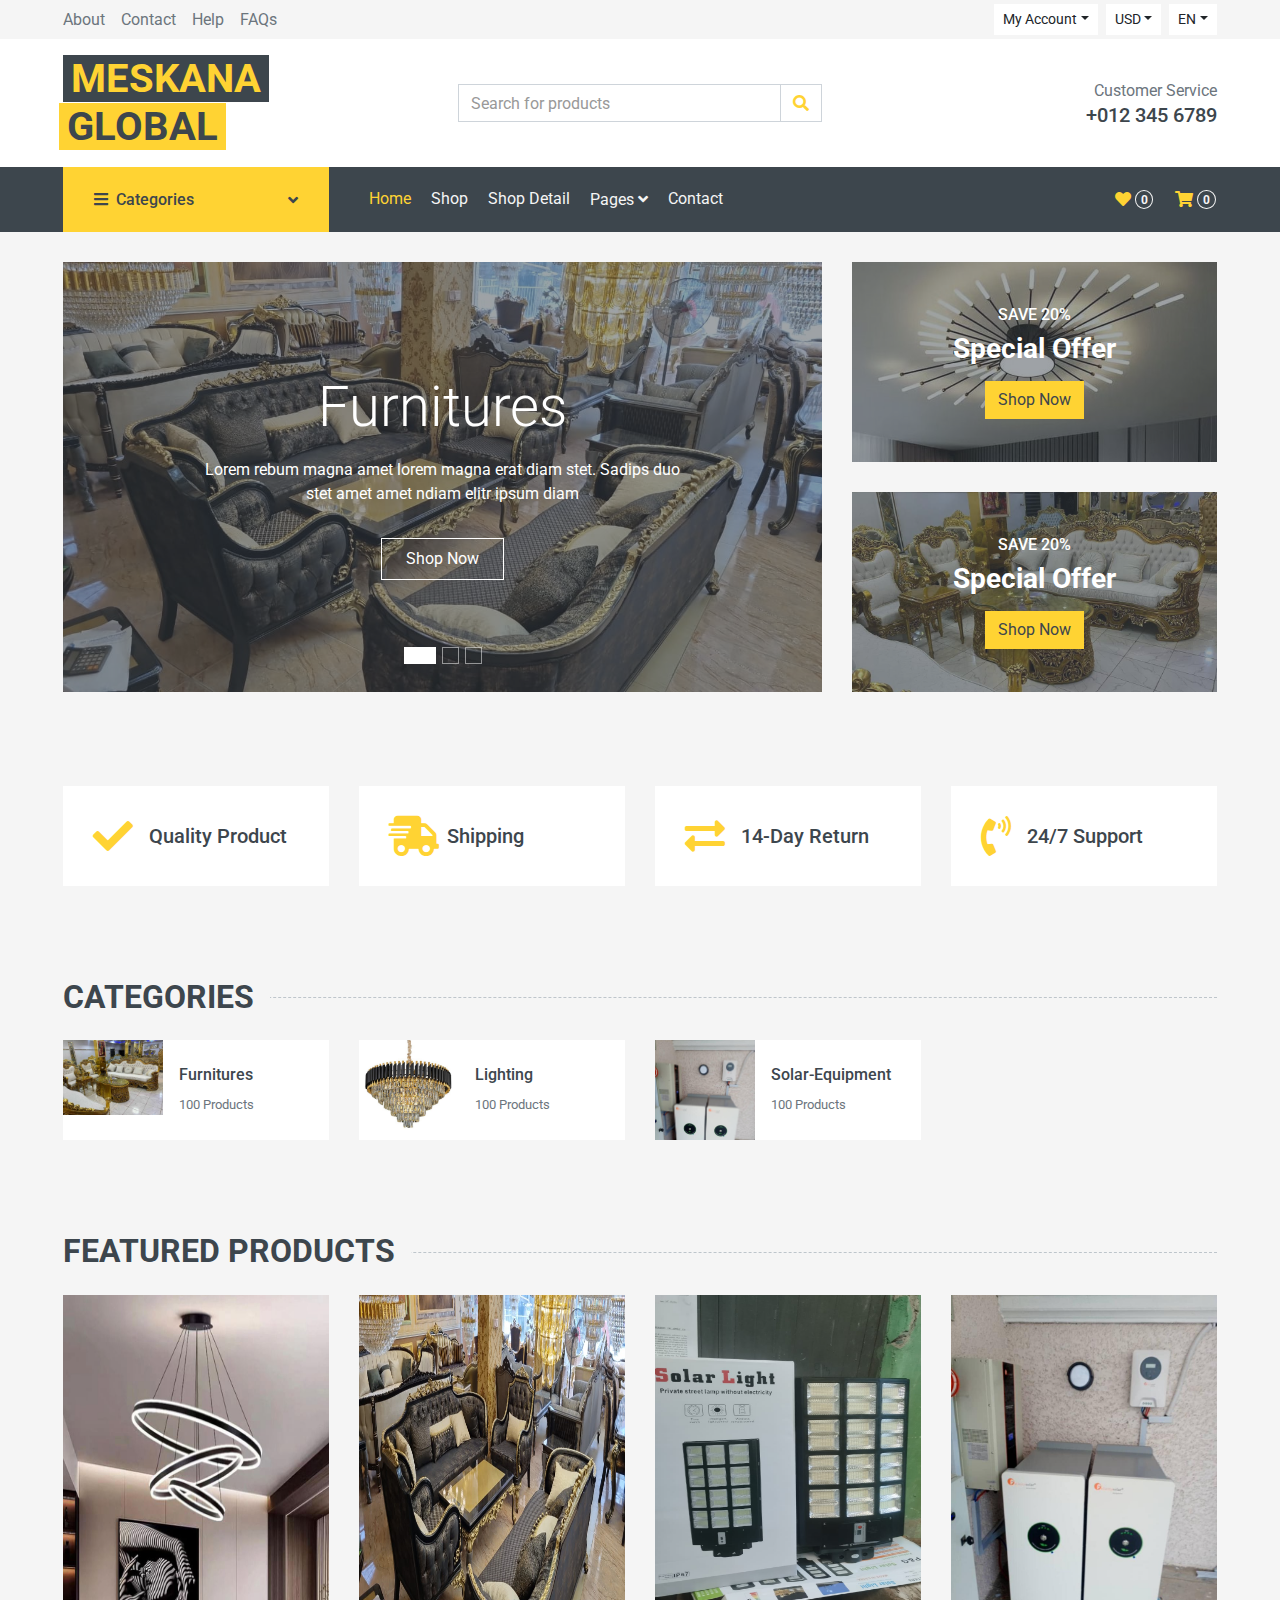
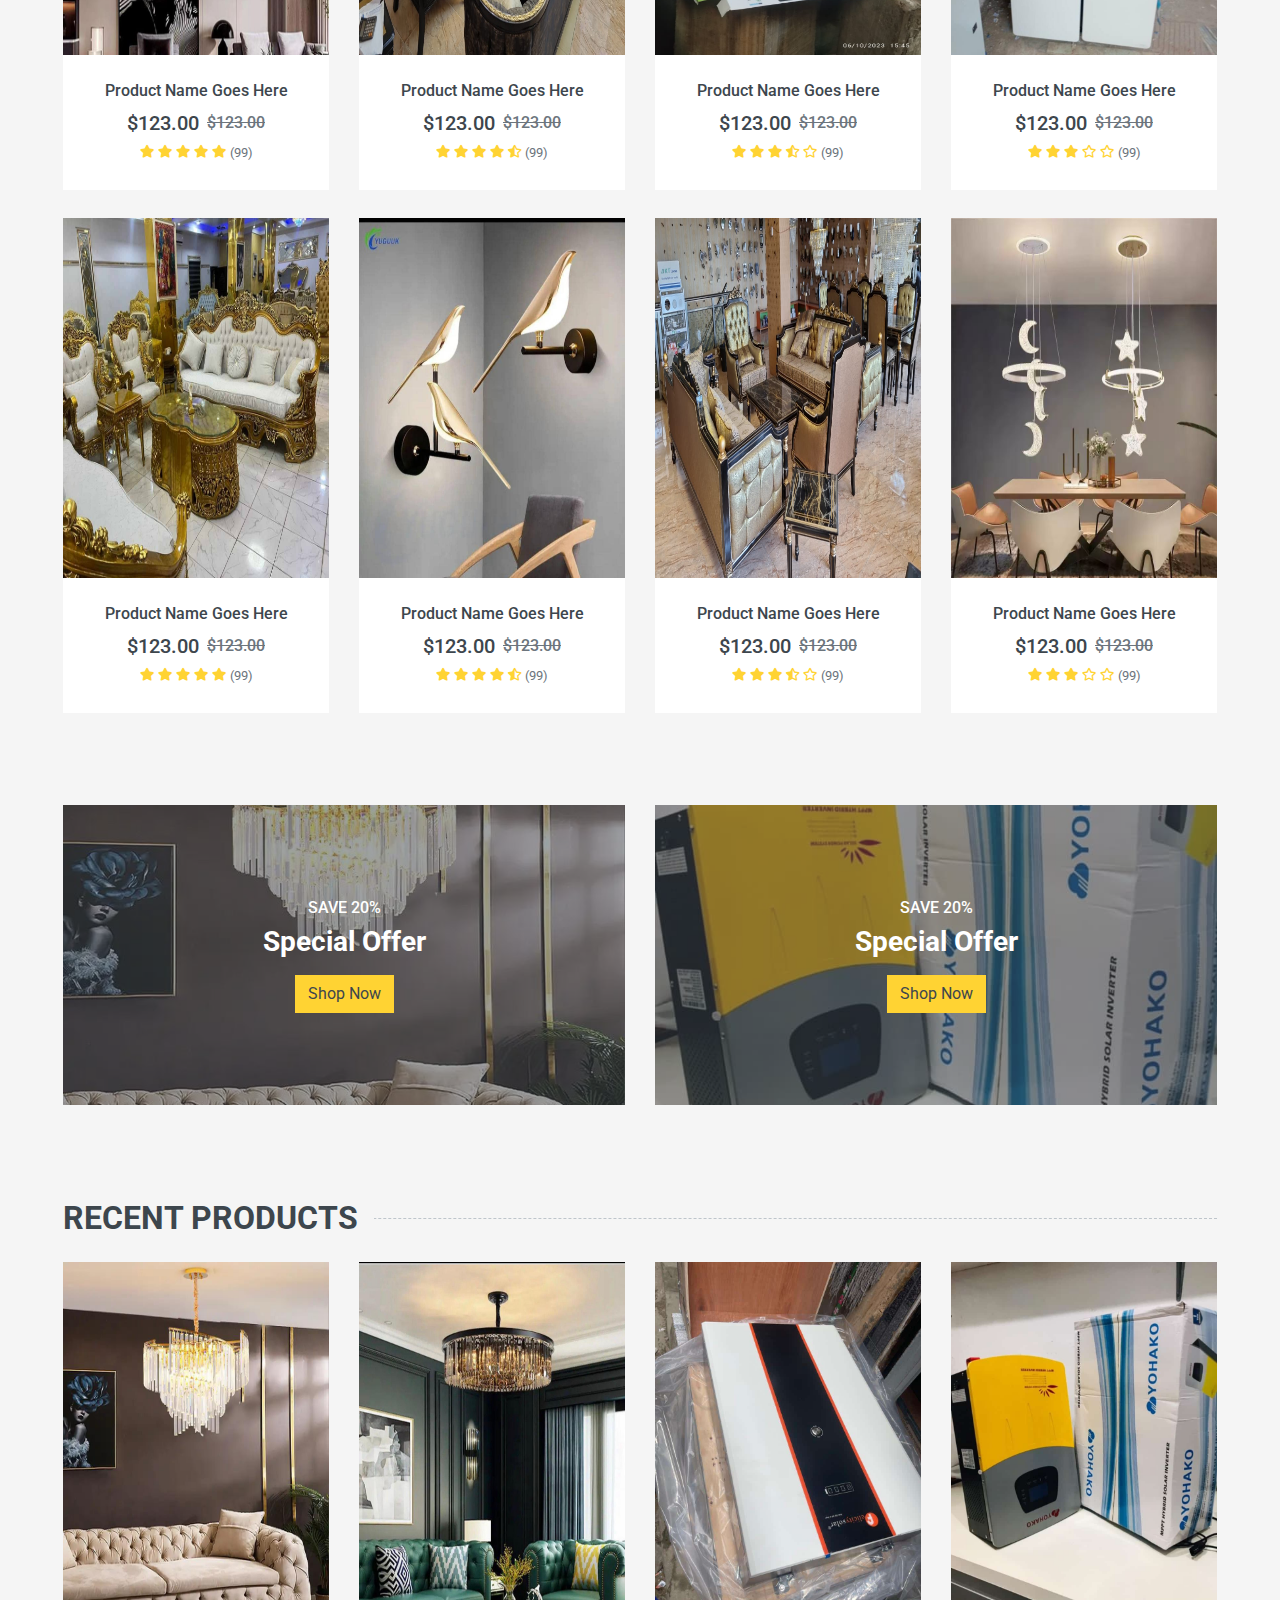
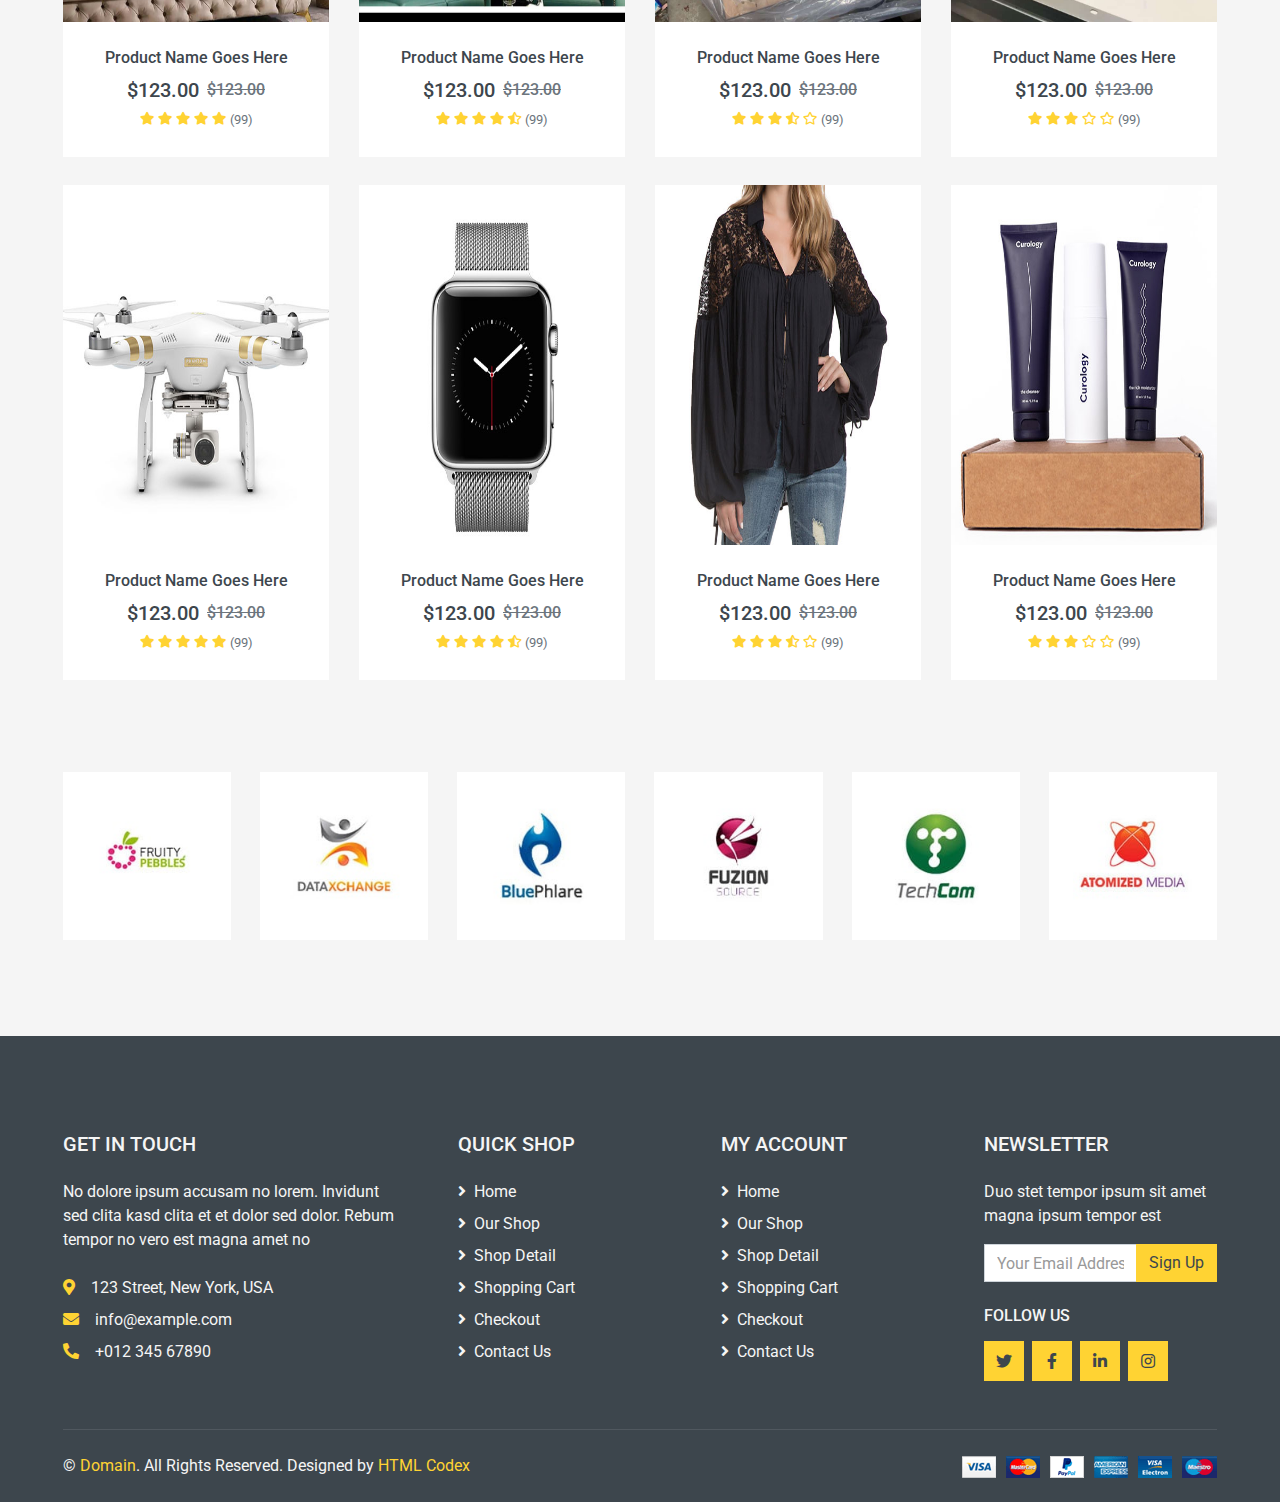
==== index.html @ d0e30f49 "first commit" ====
<!DOCTYPE html>
<html lang="en">

<head>
    <meta charset="utf-8">
    <title>NSC MESKANA GLOBAL CO LTD </title>
    <meta content="width=device-width, initial-scale=1.0" name="viewport">
    <meta content="Free HTML Templates" name="keywords">
    <meta content="Free HTML Templates" name="description">

    <!-- Favicon -->
    <link href="img/favicon.ico" rel="icon">

    <!-- Google Web Fonts -->
    <link rel="preconnect" href="https://fonts.gstatic.com">
    <link href="https://fonts.googleapis.com/css2?family=Roboto:wght@400;500;700&display=swap" rel="stylesheet">  

    <!-- Font Awesome -->
    <link href="https://cdnjs.cloudflare.com/ajax/libs/font-awesome/5.10.0/css/all.min.css" rel="stylesheet">

    <!-- Libraries Stylesheet -->
    <link href="lib/animate/animate.min.css" rel="stylesheet">
    <link href="lib/owlcarousel/assets/owl.carousel.min.css" rel="stylesheet">

    <!-- Customized Bootstrap Stylesheet -->
    <link href="css/style.css" rel="stylesheet">
</head>

<body>
    <!-- Topbar Start -->
    <div class="container-fluid">
        <div class="row bg-secondary py-1 px-xl-5">
            <div class="col-lg-6 d-none d-lg-block">
                <div class="d-inline-flex align-items-center h-100">
                    <a class="text-body mr-3" href="">About</a>
                    <a class="text-body mr-3" href="">Contact</a>
                    <a class="text-body mr-3" href="">Help</a>
                    <a class="text-body mr-3" href="">FAQs</a>
                </div>
            </div>
            <div class="col-lg-6 text-center text-lg-right">
                <div class="d-inline-flex align-items-center">
                    <div class="btn-group">
                        <button type="button" class="btn btn-sm btn-light dropdown-toggle" data-toggle="dropdown">My Account</button>
                        <div class="dropdown-menu dropdown-menu-right">
                            <button class="dropdown-item" type="button">Sign in</button>
                            <button class="dropdown-item" type="button">Sign up</button>
                        </div>
                    </div>
                    <div class="btn-group mx-2">
                        <button type="button" class="btn btn-sm btn-light dropdown-toggle" data-toggle="dropdown">USD</button>
                        <div class="dropdown-menu dropdown-menu-right">
                            <button class="dropdown-item" type="button">EUR</button>
                            <button class="dropdown-item" type="button">GBP</button>
                            <button class="dropdown-item" type="button">CAD</button>
                        </div>
                    </div>
                    <div class="btn-group">
                        <button type="button" class="btn btn-sm btn-light dropdown-toggle" data-toggle="dropdown">EN</button>
                        <div class="dropdown-menu dropdown-menu-right">
                            <button class="dropdown-item" type="button">FR</button>
                            <button class="dropdown-item" type="button">AR</button>
                            <button class="dropdown-item" type="button">RU</button>
                        </div>
                    </div>
                </div>
                <div class="d-inline-flex align-items-center d-block d-lg-none">
                    <a href="" class="btn px-0 ml-2">
                        <i class="fas fa-heart text-dark"></i>
                        <span class="badge text-dark border border-dark rounded-circle" style="padding-bottom: 2px;">0</span>
                    </a>
                    <a href="" class="btn px-0 ml-2">
                        <i class="fas fa-shopping-cart text-dark"></i>
                        <span class="badge text-dark border border-dark rounded-circle" style="padding-bottom: 2px;">0</span>
                    </a>
                </div>
            </div>
        </div>
        <div class="row align-items-center bg-light py-3 px-xl-5 d-none d-lg-flex">
            <div class="col-lg-4">
                <a href="" class="text-decoration-none">
                    <span class="h1 text-uppercase text-primary bg-dark px-2">MESKANA</span>
                    <span class="h1 text-uppercase text-dark bg-primary px-2 ml-n1">GLOBAL</span>
                </a>
            </div>
            <div class="col-lg-4 col-6 text-left">
                <form action="">
                    <div class="input-group">
                        <input type="text" class="form-control" placeholder="Search for products">
                        <div class="input-group-append">
                            <span class="input-group-text bg-transparent text-primary">
                                <i class="fa fa-search"></i>
                            </span>
                        </div>
                    </div>
                </form>
            </div>
            <div class="col-lg-4 col-6 text-right">
                <p class="m-0">Customer Service</p>
                <h5 class="m-0">+012 345 6789</h5>
            </div>
        </div>
    </div>
    <!-- Topbar End -->


    <!-- Navbar Start -->
    <div class="container-fluid bg-dark mb-30">
        <div class="row px-xl-5">
            <div class="col-lg-3 d-none d-lg-block">
                <a class="btn d-flex align-items-center justify-content-between bg-primary w-100" data-toggle="collapse" href="#navbar-vertical" style="height: 65px; padding: 0 30px;">
                    <h6 class="text-dark m-0"><i class="fa fa-bars mr-2"></i>Categories</h6>
                    <i class="fa fa-angle-down text-dark"></i>
                </a>
                <nav class="collapse position-absolute navbar navbar-vertical navbar-light align-items-start p-0 bg-light" id="navbar-vertical" style="width: calc(100% - 30px); z-index: 999;">
                    <div class="navbar-nav w-100">
                        <div class="nav-item dropdown dropright">
                            <a href="#" class="nav-link dropdown-toggle" data-toggle="dropdown">Dresses <i class="fa fa-angle-right float-right mt-1"></i></a>
                            <div class="dropdown-menu position-absolute rounded-0 border-0 m-0">
                                <a href="" class="dropdown-item">Men's Dresses</a>
                                <a href="" class="dropdown-item">Women's Dresses</a>
                                <a href="" class="dropdown-item">Baby's Dresses</a>
                            </div>
                        </div>
                        <a href="" class="nav-item nav-link">Shirts</a>
                        <a href="" class="nav-item nav-link">Jeans</a>
                        <a href="" class="nav-item nav-link">Swimwear</a>
                        <a href="" class="nav-item nav-link">Sleepwear</a>
                        <a href="" class="nav-item nav-link">Sportswear</a>
                        <a href="" class="nav-item nav-link">Jumpsuits</a>
                        <a href="" class="nav-item nav-link">Blazers</a>
                        <a href="" class="nav-item nav-link">Jackets</a>
                        <a href="" class="nav-item nav-link">Shoes</a>
                    </div>
                </nav>
            </div>
            <div class="col-lg-9">
                <nav class="navbar navbar-expand-lg bg-dark navbar-dark py-3 py-lg-0 px-0">
                    <a href="" class="text-decoration-none d-block d-lg-none">
                        <span class="h1 text-uppercase text-dark bg-light px-2">Multi</span>
                        <span class="h1 text-uppercase text-light bg-primary px-2 ml-n1">Shop</span>
                    </a>
                    <button type="button" class="navbar-toggler" data-toggle="collapse" data-target="#navbarCollapse">
                        <span class="navbar-toggler-icon"></span>
                    </button>
                    <div class="collapse navbar-collapse justify-content-between" id="navbarCollapse">
                        <div class="navbar-nav mr-auto py-0">
                            <a href="index.html" class="nav-item nav-link active">Home</a>
                            <a href="shop.html" class="nav-item nav-link">Shop</a>
                            <a href="detail.html" class="nav-item nav-link">Shop Detail</a>
                            <div class="nav-item dropdown">
                                <a href="#" class="nav-link dropdown-toggle" data-toggle="dropdown">Pages <i class="fa fa-angle-down mt-1"></i></a>
                                <div class="dropdown-menu bg-primary rounded-0 border-0 m-0">
                                    <a href="cart.html" class="dropdown-item">Shopping Cart</a>
                                    <a href="checkout.html" class="dropdown-item">Checkout</a>
                                </div>
                            </div>
                            <a href="contact.html" class="nav-item nav-link">Contact</a>
                        </div>
                        <div class="navbar-nav ml-auto py-0 d-none d-lg-block">
                            <a href="" class="btn px-0">
                                <i class="fas fa-heart text-primary"></i>
                                <span class="badge text-secondary border border-secondary rounded-circle" style="padding-bottom: 2px;">0</span>
                            </a>
                            <a href="" class="btn px-0 ml-3">
                                <i class="fas fa-shopping-cart text-primary"></i>
                                <span class="badge text-secondary border border-secondary rounded-circle" style="padding-bottom: 2px;">0</span>
                            </a>
                        </div>
                    </div>
                </nav>
            </div>
        </div>
    </div>
    <!-- Navbar End -->


    <!-- Carousel Start -->
    <div class="container-fluid mb-3">
        <div class="row px-xl-5">
            <div class="col-lg-8">
                <div id="header-carousel" class="carousel slide carousel-fade mb-30 mb-lg-0" data-ride="carousel">
                    <ol class="carousel-indicators">
                        <li data-target="#header-carousel" data-slide-to="0" class="active"></li>
                        <li data-target="#header-carousel" data-slide-to="1"></li>
                        <li data-target="#header-carousel" data-slide-to="2"></li>
                    </ol>
                    <div class="carousel-inner">
                        <div class="carousel-item position-relative active" style="height: 430px;">
                            <img class="position-absolute w-100 h-100" src="img/furnitures (3).jpeg" style="object-fit: cover;">
                            <div class="carousel-caption d-flex flex-column align-items-center justify-content-center">
                                <div class="p-3" style="max-width: 700px;">
                                    <h1 class="display-4 text-white mb-3 animate__animated animate__fadeInDown">Furnitures</h1>
                                    <p class="mx-md-5 px-5 animate__animated animate__bounceIn">Lorem rebum magna amet lorem magna erat diam stet. Sadips duo stet amet amet ndiam elitr ipsum diam</p>
                                    <a class="btn btn-outline-light py-2 px-4 mt-3 animate__animated animate__fadeInUp" href="#">Shop Now</a>
                                </div>
                            </div>
                        </div>
                        <div class="carousel-item position-relative" style="height: 430px;">
                            <img class="position-absolute w-100 h-100" src="img/lighting (4).jpeg" style="object-fit: cover;">
                            <div class="carousel-caption d-flex flex-column align-items-center justify-content-center">
                                <div class="p-3" style="max-width: 700px;">
                                    <h1 class="display-4 text-white mb-3 animate__animated animate__fadeInDown">Lighting</h1>
                                    <p class="mx-md-5 px-5 animate__animated animate__bounceIn">Lorem rebum magna amet lorem magna erat diam stet. Sadips duo stet amet amet ndiam elitr ipsum diam</p>
                                    <a class="btn btn-outline-light py-2 px-4 mt-3 animate__animated animate__fadeInUp" href="#">Shop Now</a>
                                </div>
                            </div>
                        </div>
                        <div class="carousel-item position-relative" style="height: 430px;">
                            <img class="position-absolute w-100 h-100" src="img/solar-equipment (17).jpeg" style="object-fit: cover;">
                            <div class="carousel-caption d-flex flex-column align-items-center justify-content-center">
                                <div class="p-3" style="max-width: 700px;">
                                    <h1 class="display-4 text-white mb-3 animate__animated animate__fadeInDown">Solar Equipment</h1>
                                    <p class="mx-md-5 px-5 animate__animated animate__bounceIn">Lorem rebum magna amet lorem magna erat diam stet. Sadips duo stet amet amet ndiam elitr ipsum diam</p>
                                    <a class="btn btn-outline-light py-2 px-4 mt-3 animate__animated animate__fadeInUp" href="#">Shop Now</a>
                                </div>
                            </div>
                        </div>
                    </div>
                </div>
            </div>
            <div class="col-lg-4">
                <div class="product-offer mb-30" style="height: 200px;">
                    <img class="img-fluid" src="img/lighting (9).jpeg" alt="">
                    <div class="offer-text">
                        <h6 class="text-white text-uppercase">Save 20%</h6>
                        <h3 class="text-white mb-3">Special Offer</h3>
                        <a href="" class="btn btn-primary">Shop Now</a>
                    </div>
                </div>
                <div class="product-offer mb-30" style="height: 200px;">
                    <img class="img-fluid" src="img/furnitures (2).jpeg" alt="">
                    <div class="offer-text">
                        <h6 class="text-white text-uppercase">Save 20%</h6>
                        <h3 class="text-white mb-3">Special Offer</h3>
                        <a href="" class="btn btn-primary">Shop Now</a>
                    </div>
                </div>
            </div>
        </div>
    </div>
    <!-- Carousel End -->


    <!-- Featured Start -->
    <div class="container-fluid pt-5">
        <div class="row px-xl-5 pb-3">
            <div class="col-lg-3 col-md-6 col-sm-12 pb-1">
                <div class="d-flex align-items-center bg-light mb-4" style="padding: 30px;">
                    <h1 class="fa fa-check text-primary m-0 mr-3"></h1>
                    <h5 class="font-weight-semi-bold m-0">Quality Product</h5>
                </div>
            </div>
            <div class="col-lg-3 col-md-6 col-sm-12 pb-1">
                <div class="d-flex align-items-center bg-light mb-4" style="padding: 30px;">
                    <h1 class="fa fa-shipping-fast text-primary m-0 mr-2"></h1>
                    <h5 class="font-weight-semi-bold m-0">Shipping</h5>
                </div>
            </div>
            <div class="col-lg-3 col-md-6 col-sm-12 pb-1">
                <div class="d-flex align-items-center bg-light mb-4" style="padding: 30px;">
                    <h1 class="fas fa-exchange-alt text-primary m-0 mr-3"></h1>
                    <h5 class="font-weight-semi-bold m-0">14-Day Return</h5>
                </div>
            </div>
            <div class="col-lg-3 col-md-6 col-sm-12 pb-1">
                <div class="d-flex align-items-center bg-light mb-4" style="padding: 30px;">
                    <h1 class="fa fa-phone-volume text-primary m-0 mr-3"></h1>
                    <h5 class="font-weight-semi-bold m-0">24/7 Support</h5>
                </div>
            </div>
        </div>
    </div>
    <!-- Featured End -->


    <!-- Categories Start -->
    <div class="container-fluid pt-5">
        <h2 class="section-title position-relative text-uppercase mx-xl-5 mb-4"><span class="bg-secondary pr-3">Categories</span></h2>
        <div class="row px-xl-5 pb-3">
            <div class="col-lg-3 col-md-4 col-sm-6 pb-1">
                <a class="text-decoration-none" href="">
                    <div class="cat-item d-flex align-items-center mb-4">
                        <div class="overflow-hidden" style="width: 100px; height: 100px;">
                            <img class="img-fluid" src="img/furnitures (2).jpeg" alt="">
                        </div>
                        <div class="flex-fill pl-3">
                            <h6>Furnitures</h6>
                            <small class="text-body">100 Products</small>
                        </div>
                    </div>
                </a>
            </div>
            <div class="col-lg-3 col-md-4 col-sm-6 pb-1">
                <a class="text-decoration-none" href="">
                    <div class="cat-item img-zoom d-flex align-items-center mb-4">
                        <div class="overflow-hidden" style="width: 100px; height: 100px;">
                            <img class="img-fluid" src="img/lighting (4).jpeg" alt="">
                        </div>
                        <div class="flex-fill pl-3">
                            <h6>Lighting</h6>
                            <small class="text-body">100 Products</small>
                        </div>
                    </div>
                </a>
            </div>
            <div class="col-lg-3 col-md-4 col-sm-6 pb-1">
                <a class="text-decoration-none" href="">
                    <div class="cat-item img-zoom d-flex align-items-center mb-4">
                        <div class="overflow-hidden" style="width: 100px; height: 100px;">
                            <img class="img-fluid" src="img/solar-equipment (17).jpeg" alt="">
                        </div>
                        <div class="flex-fill pl-3">
                            <h6>Solar-Equipment</h6>
                            <small class="text-body">100 Products</small>
                        </div>
                    </div>
                </a>
            </div>
        </div>
    </div>
    <!-- Categories End -->


    <!-- Products Start -->
    <div class="container-fluid pt-5 pb-3">
        <h2 class="section-title position-relative text-uppercase mx-xl-5 mb-4"><span class="bg-secondary pr-3">Featured Products</span></h2>
        <div class="row px-xl-5">
            <div class="col-lg-3 col-md-4 col-sm-6 pb-1">
                <div class="product-item bg-light mb-4">
                    <div class="product-img position-relative overflow-hidden">
                        <img class="img-fluid w-100" src="img/lighting (1).jpeg" alt="">
                        <div class="product-action">
                            <a class="btn btn-outline-dark btn-square" href=""><i class="fa fa-shopping-cart"></i></a>
                            <a class="btn btn-outline-dark btn-square" href=""><i class="far fa-heart"></i></a>
                            <a class="btn btn-outline-dark btn-square" href=""><i class="fa fa-sync-alt"></i></a>
                            <a class="btn btn-outline-dark btn-square" href=""><i class="fa fa-search"></i></a>
                        </div>
                    </div>
                    <div class="text-center py-4">
                        <a class="h6 text-decoration-none text-truncate" href="">Product Name Goes Here</a>
                        <div class="d-flex align-items-center justify-content-center mt-2">
                            <h5>$123.00</h5><h6 class="text-muted ml-2"><del>$123.00</del></h6>
                        </div>
                        <div class="d-flex align-items-center justify-content-center mb-1">
                            <small class="fa fa-star text-primary mr-1"></small>
                            <small class="fa fa-star text-primary mr-1"></small>
                            <small class="fa fa-star text-primary mr-1"></small>
                            <small class="fa fa-star text-primary mr-1"></small>
                            <small class="fa fa-star text-primary mr-1"></small>
                            <small>(99)</small>
                        </div>
                    </div>
                </div>
            </div>
            <div class="col-lg-3 col-md-4 col-sm-6 pb-1">
                <div class="product-item bg-light mb-4">
                    <div class="product-img position-relative overflow-hidden">
                        <img class="img-fluid w-100" src="img/furnitures (3).jpeg" alt="">
                        <div class="product-action">
                            <a class="btn btn-outline-dark btn-square" href=""><i class="fa fa-shopping-cart"></i></a>
                            <a class="btn btn-outline-dark btn-square" href=""><i class="far fa-heart"></i></a>
                            <a class="btn btn-outline-dark btn-square" href=""><i class="fa fa-sync-alt"></i></a>
                            <a class="btn btn-outline-dark btn-square" href=""><i class="fa fa-search"></i></a>
                        </div>
                    </div>
                    <div class="text-center py-4">
                        <a class="h6 text-decoration-none text-truncate" href="">Product Name Goes Here</a>
                        <div class="d-flex align-items-center justify-content-center mt-2">
                            <h5>$123.00</h5><h6 class="text-muted ml-2"><del>$123.00</del></h6>
                        </div>
                        <div class="d-flex align-items-center justify-content-center mb-1">
                            <small class="fa fa-star text-primary mr-1"></small>
                            <small class="fa fa-star text-primary mr-1"></small>
                            <small class="fa fa-star text-primary mr-1"></small>
                            <small class="fa fa-star text-primary mr-1"></small>
                            <small class="fa fa-star-half-alt text-primary mr-1"></small>
                            <small>(99)</small>
                        </div>
                    </div>
                </div>
            </div>
            <div class="col-lg-3 col-md-4 col-sm-6 pb-1">
                <div class="product-item bg-light mb-4">
                    <div class="product-img position-relative overflow-hidden">
                        <img class="img-fluid w-100" src="img/solar-equipment (7).jpeg" alt="">
                        <div class="product-action">
                            <a class="btn btn-outline-dark btn-square" href=""><i class="fa fa-shopping-cart"></i></a>
                            <a class="btn btn-outline-dark btn-square" href=""><i class="far fa-heart"></i></a>
                            <a class="btn btn-outline-dark btn-square" href=""><i class="fa fa-sync-alt"></i></a>
                            <a class="btn btn-outline-dark btn-square" href=""><i class="fa fa-search"></i></a>
                        </div>
                    </div>
                    <div class="text-center py-4">
                        <a class="h6 text-decoration-none text-truncate" href="">Product Name Goes Here</a>
                        <div class="d-flex align-items-center justify-content-center mt-2">
                            <h5>$123.00</h5><h6 class="text-muted ml-2"><del>$123.00</del></h6>
                        </div>
                        <div class="d-flex align-items-center justify-content-center mb-1">
                            <small class="fa fa-star text-primary mr-1"></small>
                            <small class="fa fa-star text-primary mr-1"></small>
                            <small class="fa fa-star text-primary mr-1"></small>
                            <small class="fa fa-star-half-alt text-primary mr-1"></small>
                            <small class="far fa-star text-primary mr-1"></small>
                            <small>(99)</small>
                        </div>
                    </div>
                </div>
            </div>
            <div class="col-lg-3 col-md-4 col-sm-6 pb-1">
                <div class="product-item bg-light mb-4">
                    <div class="product-img position-relative overflow-hidden">
                        <img class="img-fluid w-100" src="img/solar-equipment (17).jpeg" alt="">
                        <div class="product-action">
                            <a class="btn btn-outline-dark btn-square" href=""><i class="fa fa-shopping-cart"></i></a>
                            <a class="btn btn-outline-dark btn-square" href=""><i class="far fa-heart"></i></a>
                            <a class="btn btn-outline-dark btn-square" href=""><i class="fa fa-sync-alt"></i></a>
                            <a class="btn btn-outline-dark btn-square" href=""><i class="fa fa-search"></i></a>
                        </div>
                    </div>
                    <div class="text-center py-4">
                        <a class="h6 text-decoration-none text-truncate" href="">Product Name Goes Here</a>
                        <div class="d-flex align-items-center justify-content-center mt-2">
                            <h5>$123.00</h5><h6 class="text-muted ml-2"><del>$123.00</del></h6>
                        </div>
                        <div class="d-flex align-items-center justify-content-center mb-1">
                            <small class="fa fa-star text-primary mr-1"></small>
                            <small class="fa fa-star text-primary mr-1"></small>
                            <small class="fa fa-star text-primary mr-1"></small>
                            <small class="far fa-star text-primary mr-1"></small>
                            <small class="far fa-star text-primary mr-1"></small>
                            <small>(99)</small>
                        </div>
                    </div>
                </div>
            </div>
            <div class="col-lg-3 col-md-4 col-sm-6 pb-1">
                <div class="product-item bg-light mb-4">
                    <div class="product-img position-relative overflow-hidden">
                        <img class="img-fluid w-100" src="img/furnitures (2).jpeg" alt="">
                        <div class="product-action">
                            <a class="btn btn-outline-dark btn-square" href=""><i class="fa fa-shopping-cart"></i></a>
                            <a class="btn btn-outline-dark btn-square" href=""><i class="far fa-heart"></i></a>
                            <a class="btn btn-outline-dark btn-square" href=""><i class="fa fa-sync-alt"></i></a>
                            <a class="btn btn-outline-dark btn-square" href=""><i class="fa fa-search"></i></a>
                        </div>
                    </div>
                    <div class="text-center py-4">
                        <a class="h6 text-decoration-none text-truncate" href="">Product Name Goes Here</a>
                        <div class="d-flex align-items-center justify-content-center mt-2">
                            <h5>$123.00</h5><h6 class="text-muted ml-2"><del>$123.00</del></h6>
                        </div>
                        <div class="d-flex align-items-center justify-content-center mb-1">
                            <small class="fa fa-star text-primary mr-1"></small>
                            <small class="fa fa-star text-primary mr-1"></small>
                            <small class="fa fa-star text-primary mr-1"></small>
                            <small class="fa fa-star text-primary mr-1"></small>
                            <small class="fa fa-star text-primary mr-1"></small>
                            <small>(99)</small>
                        </div>
                    </div>
                </div>
            </div>
            <div class="col-lg-3 col-md-4 col-sm-6 pb-1">
                <div class="product-item bg-light mb-4">
                    <div class="product-img position-relative overflow-hidden">
                        <img class="img-fluid w-100" src="img/lighting (5).jpeg" alt="">
                        <div class="product-action">
                            <a class="btn btn-outline-dark btn-square" href=""><i class="fa fa-shopping-cart"></i></a>
                            <a class="btn btn-outline-dark btn-square" href=""><i class="far fa-heart"></i></a>
                            <a class="btn btn-outline-dark btn-square" href=""><i class="fa fa-sync-alt"></i></a>
                            <a class="btn btn-outline-dark btn-square" href=""><i class="fa fa-search"></i></a>
                        </div>
                    </div>
                    <div class="text-center py-4">
                        <a class="h6 text-decoration-none text-truncate" href="">Product Name Goes Here</a>
                        <div class="d-flex align-items-center justify-content-center mt-2">
                            <h5>$123.00</h5><h6 class="text-muted ml-2"><del>$123.00</del></h6>
                        </div>
                        <div class="d-flex align-items-center justify-content-center mb-1">
                            <small class="fa fa-star text-primary mr-1"></small>
                            <small class="fa fa-star text-primary mr-1"></small>
                            <small class="fa fa-star text-primary mr-1"></small>
                            <small class="fa fa-star text-primary mr-1"></small>
                            <small class="fa fa-star-half-alt text-primary mr-1"></small>
                            <small>(99)</small>
                        </div>
                    </div>
                </div>
            </div>
            <div class="col-lg-3 col-md-4 col-sm-6 pb-1">
                <div class="product-item bg-light mb-4">
                    <div class="product-img position-relative overflow-hidden">
                        <img class="img-fluid w-100" src="img/furnitures (7).jpeg" alt="">
                        <div class="product-action">
                            <a class="btn btn-outline-dark btn-square" href=""><i class="fa fa-shopping-cart"></i></a>
                            <a class="btn btn-outline-dark btn-square" href=""><i class="far fa-heart"></i></a>
                            <a class="btn btn-outline-dark btn-square" href=""><i class="fa fa-sync-alt"></i></a>
                            <a class="btn btn-outline-dark btn-square" href=""><i class="fa fa-search"></i></a>
                        </div>
                    </div>
                    <div class="text-center py-4">
                        <a class="h6 text-decoration-none text-truncate" href="">Product Name Goes Here</a>
                        <div class="d-flex align-items-center justify-content-center mt-2">
                            <h5>$123.00</h5><h6 class="text-muted ml-2"><del>$123.00</del></h6>
                        </div>
                        <div class="d-flex align-items-center justify-content-center mb-1">
                            <small class="fa fa-star text-primary mr-1"></small>
                            <small class="fa fa-star text-primary mr-1"></small>
                            <small class="fa fa-star text-primary mr-1"></small>
                            <small class="fa fa-star-half-alt text-primary mr-1"></small>
                            <small class="far fa-star text-primary mr-1"></small>
                            <small>(99)</small>
                        </div>
                    </div>
                </div>
            </div>
            <div class="col-lg-3 col-md-4 col-sm-6 pb-1">
                <div class="product-item bg-light mb-4">
                    <div class="product-img position-relative overflow-hidden">
                        <img class="img-fluid w-100" src="img/lighting (18).jpeg" alt="">
                        <div class="product-action">
                            <a class="btn btn-outline-dark btn-square" href=""><i class="fa fa-shopping-cart"></i></a>
                            <a class="btn btn-outline-dark btn-square" href=""><i class="far fa-heart"></i></a>
                            <a class="btn btn-outline-dark btn-square" href=""><i class="fa fa-sync-alt"></i></a>
                            <a class="btn btn-outline-dark btn-square" href=""><i class="fa fa-search"></i></a>
                        </div>
                    </div>
                    <div class="text-center py-4">
                        <a class="h6 text-decoration-none text-truncate" href="">Product Name Goes Here</a>
                        <div class="d-flex align-items-center justify-content-center mt-2">
                            <h5>$123.00</h5><h6 class="text-muted ml-2"><del>$123.00</del></h6>
                        </div>
                        <div class="d-flex align-items-center justify-content-center mb-1">
                            <small class="fa fa-star text-primary mr-1"></small>
                            <small class="fa fa-star text-primary mr-1"></small>
                            <small class="fa fa-star text-primary mr-1"></small>
                            <small class="far fa-star text-primary mr-1"></small>
                            <small class="far fa-star text-primary mr-1"></small>
                            <small>(99)</small>
                        </div>
                    </div>
                </div>
            </div>
        </div>
    </div>
    <!-- Products End -->


    <!-- Offer Start -->
    <div class="container-fluid pt-5 pb-3">
        <div class="row px-xl-5">
            <div class="col-md-6">
                <div class="product-offer mb-30" style="height: 300px;">
                    <img class="img-fluid" src="img/lighting (7).jpeg" alt="">
                    <div class="offer-text">
                        <h6 class="text-white text-uppercase">Save 20%</h6>
                        <h3 class="text-white mb-3">Special Offer</h3>
                        <a href="" class="btn btn-primary">Shop Now</a>
                    </div>
                </div>
            </div>
            <div class="col-md-6">
                <div class="product-offer mb-30" style="height: 300px;">
                    <img class="img-fluid" src="img/solar-equipment (3).jpeg" alt="">
                    <div class="offer-text">
                        <h6 class="text-white text-uppercase">Save 20%</h6>
                        <h3 class="text-white mb-3">Special Offer</h3>
                        <a href="" class="btn btn-primary">Shop Now</a>
                    </div>
                </div>
            </div>
        </div>
    </div>
    <!-- Offer End -->


    <!-- Products Start -->
    <div class="container-fluid pt-5 pb-3">
        <h2 class="section-title position-relative text-uppercase mx-xl-5 mb-4"><span class="bg-secondary pr-3">Recent Products</span></h2>
        <div class="row px-xl-5">
            <div class="col-lg-3 col-md-4 col-sm-6 pb-1">
                <div class="product-item bg-light mb-4">
                    <div class="product-img position-relative overflow-hidden">
                        <img class="img-fluid w-100" src="img/lighting (7).jpeg" alt="">
                        <div class="product-action">
                            <a class="btn btn-outline-dark btn-square" href=""><i class="fa fa-shopping-cart"></i></a>
                            <a class="btn btn-outline-dark btn-square" href=""><i class="far fa-heart"></i></a>
                            <a class="btn btn-outline-dark btn-square" href=""><i class="fa fa-sync-alt"></i></a>
                            <a class="btn btn-outline-dark btn-square" href=""><i class="fa fa-search"></i></a>
                        </div>
                    </div>
                    <div class="text-center py-4">
                        <a class="h6 text-decoration-none text-truncate" href="">Product Name Goes Here</a>
                        <div class="d-flex align-items-center justify-content-center mt-2">
                            <h5>$123.00</h5><h6 class="text-muted ml-2"><del>$123.00</del></h6>
                        </div>
                        <div class="d-flex align-items-center justify-content-center mb-1">
                            <small class="fa fa-star text-primary mr-1"></small>
                            <small class="fa fa-star text-primary mr-1"></small>
                            <small class="fa fa-star text-primary mr-1"></small>
                            <small class="fa fa-star text-primary mr-1"></small>
                            <small class="fa fa-star text-primary mr-1"></small>
                            <small>(99)</small>
                        </div>
                    </div>
                </div>
            </div>
            <div class="col-lg-3 col-md-4 col-sm-6 pb-1">
                <div class="product-item bg-light mb-4">
                    <div class="product-img position-relative overflow-hidden">
                        <img class="img-fluid w-100" src="img/lighting (8).jpeg" alt="">
                        <div class="product-action">
                            <a class="btn btn-outline-dark btn-square" href=""><i class="fa fa-shopping-cart"></i></a>
                            <a class="btn btn-outline-dark btn-square" href=""><i class="far fa-heart"></i></a>
                            <a class="btn btn-outline-dark btn-square" href=""><i class="fa fa-sync-alt"></i></a>
                            <a class="btn btn-outline-dark btn-square" href=""><i class="fa fa-search"></i></a>
                        </div>
                    </div>
                    <div class="text-center py-4">
                        <a class="h6 text-decoration-none text-truncate" href="">Product Name Goes Here</a>
                        <div class="d-flex align-items-center justify-content-center mt-2">
                            <h5>$123.00</h5><h6 class="text-muted ml-2"><del>$123.00</del></h6>
                        </div>
                        <div class="d-flex align-items-center justify-content-center mb-1">
                            <small class="fa fa-star text-primary mr-1"></small>
                            <small class="fa fa-star text-primary mr-1"></small>
                            <small class="fa fa-star text-primary mr-1"></small>
                            <small class="fa fa-star text-primary mr-1"></small>
                            <small class="fa fa-star-half-alt text-primary mr-1"></small>
                            <small>(99)</small>
                        </div>
                    </div>
                </div>
            </div>
            <div class="col-lg-3 col-md-4 col-sm-6 pb-1">
                <div class="product-item bg-light mb-4">
                    <div class="product-img position-relative overflow-hidden">
                        <img class="img-fluid w-100" src="img/solar-equipment (2).jpeg" alt="">
                        <div class="product-action">
                            <a class="btn btn-outline-dark btn-square" href=""><i class="fa fa-shopping-cart"></i></a>
                            <a class="btn btn-outline-dark btn-square" href=""><i class="far fa-heart"></i></a>
                            <a class="btn btn-outline-dark btn-square" href=""><i class="fa fa-sync-alt"></i></a>
                            <a class="btn btn-outline-dark btn-square" href=""><i class="fa fa-search"></i></a>
                        </div>
                    </div>
                    <div class="text-center py-4">
                        <a class="h6 text-decoration-none text-truncate" href="">Product Name Goes Here</a>
                        <div class="d-flex align-items-center justify-content-center mt-2">
                            <h5>$123.00</h5><h6 class="text-muted ml-2"><del>$123.00</del></h6>
                        </div>
                        <div class="d-flex align-items-center justify-content-center mb-1">
                            <small class="fa fa-star text-primary mr-1"></small>
                            <small class="fa fa-star text-primary mr-1"></small>
                            <small class="fa fa-star text-primary mr-1"></small>
                            <small class="fa fa-star-half-alt text-primary mr-1"></small>
                            <small class="far fa-star text-primary mr-1"></small>
                            <small>(99)</small>
                        </div>
                    </div>
                </div>
            </div>
            <div class="col-lg-3 col-md-4 col-sm-6 pb-1">
                <div class="product-item bg-light mb-4">
                    <div class="product-img position-relative overflow-hidden">
                        <img class="img-fluid w-100" src="img/solar-equipment (3).jpeg" alt="">
                        <div class="product-action">
                            <a class="btn btn-outline-dark btn-square" href=""><i class="fa fa-shopping-cart"></i></a>
                            <a class="btn btn-outline-dark btn-square" href=""><i class="far fa-heart"></i></a>
                            <a class="btn btn-outline-dark btn-square" href=""><i class="fa fa-sync-alt"></i></a>
                            <a class="btn btn-outline-dark btn-square" href=""><i class="fa fa-search"></i></a>
                        </div>
                    </div>
                    <div class="text-center py-4">
                        <a class="h6 text-decoration-none text-truncate" href="">Product Name Goes Here</a>
                        <div class="d-flex align-items-center justify-content-center mt-2">
                            <h5>$123.00</h5><h6 class="text-muted ml-2"><del>$123.00</del></h6>
                        </div>
                        <div class="d-flex align-items-center justify-content-center mb-1">
                            <small class="fa fa-star text-primary mr-1"></small>
                            <small class="fa fa-star text-primary mr-1"></small>
                            <small class="fa fa-star text-primary mr-1"></small>
                            <small class="far fa-star text-primary mr-1"></small>
                            <small class="far fa-star text-primary mr-1"></small>
                            <small>(99)</small>
                        </div>
                    </div>
                </div>
            </div>
            <div class="col-lg-3 col-md-4 col-sm-6 pb-1">
                <div class="product-item bg-light mb-4">
                    <div class="product-img position-relative overflow-hidden">
                        <img class="img-fluid w-100" src="img/product-5.jpg" alt="">
                        <div class="product-action">
                            <a class="btn btn-outline-dark btn-square" href=""><i class="fa fa-shopping-cart"></i></a>
                            <a class="btn btn-outline-dark btn-square" href=""><i class="far fa-heart"></i></a>
                            <a class="btn btn-outline-dark btn-square" href=""><i class="fa fa-sync-alt"></i></a>
                            <a class="btn btn-outline-dark btn-square" href=""><i class="fa fa-search"></i></a>
                        </div>
                    </div>
                    <div class="text-center py-4">
                        <a class="h6 text-decoration-none text-truncate" href="">Product Name Goes Here</a>
                        <div class="d-flex align-items-center justify-content-center mt-2">
                            <h5>$123.00</h5><h6 class="text-muted ml-2"><del>$123.00</del></h6>
                        </div>
                        <div class="d-flex align-items-center justify-content-center mb-1">
                            <small class="fa fa-star text-primary mr-1"></small>
                            <small class="fa fa-star text-primary mr-1"></small>
                            <small class="fa fa-star text-primary mr-1"></small>
                            <small class="fa fa-star text-primary mr-1"></small>
                            <small class="fa fa-star text-primary mr-1"></small>
                            <small>(99)</small>
                        </div>
                    </div>
                </div>
            </div>
            <div class="col-lg-3 col-md-4 col-sm-6 pb-1">
                <div class="product-item bg-light mb-4">
                    <div class="product-img position-relative overflow-hidden">
                        <img class="img-fluid w-100" src="img/product-6.jpg" alt="">
                        <div class="product-action">
                            <a class="btn btn-outline-dark btn-square" href=""><i class="fa fa-shopping-cart"></i></a>
                            <a class="btn btn-outline-dark btn-square" href=""><i class="far fa-heart"></i></a>
                            <a class="btn btn-outline-dark btn-square" href=""><i class="fa fa-sync-alt"></i></a>
                            <a class="btn btn-outline-dark btn-square" href=""><i class="fa fa-search"></i></a>
                        </div>
                    </div>
                    <div class="text-center py-4">
                        <a class="h6 text-decoration-none text-truncate" href="">Product Name Goes Here</a>
                        <div class="d-flex align-items-center justify-content-center mt-2">
                            <h5>$123.00</h5><h6 class="text-muted ml-2"><del>$123.00</del></h6>
                        </div>
                        <div class="d-flex align-items-center justify-content-center mb-1">
                            <small class="fa fa-star text-primary mr-1"></small>
                            <small class="fa fa-star text-primary mr-1"></small>
                            <small class="fa fa-star text-primary mr-1"></small>
                            <small class="fa fa-star text-primary mr-1"></small>
                            <small class="fa fa-star-half-alt text-primary mr-1"></small>
                            <small>(99)</small>
                        </div>
                    </div>
                </div>
            </div>
            <div class="col-lg-3 col-md-4 col-sm-6 pb-1">
                <div class="product-item bg-light mb-4">
                    <div class="product-img position-relative overflow-hidden">
                        <img class="img-fluid w-100" src="img/product-7.jpg" alt="">
                        <div class="product-action">
                            <a class="btn btn-outline-dark btn-square" href=""><i class="fa fa-shopping-cart"></i></a>
                            <a class="btn btn-outline-dark btn-square" href=""><i class="far fa-heart"></i></a>
                            <a class="btn btn-outline-dark btn-square" href=""><i class="fa fa-sync-alt"></i></a>
                            <a class="btn btn-outline-dark btn-square" href=""><i class="fa fa-search"></i></a>
                        </div>
                    </div>
                    <div class="text-center py-4">
                        <a class="h6 text-decoration-none text-truncate" href="">Product Name Goes Here</a>
                        <div class="d-flex align-items-center justify-content-center mt-2">
                            <h5>$123.00</h5><h6 class="text-muted ml-2"><del>$123.00</del></h6>
                        </div>
                        <div class="d-flex align-items-center justify-content-center mb-1">
                            <small class="fa fa-star text-primary mr-1"></small>
                            <small class="fa fa-star text-primary mr-1"></small>
                            <small class="fa fa-star text-primary mr-1"></small>
                            <small class="fa fa-star-half-alt text-primary mr-1"></small>
                            <small class="far fa-star text-primary mr-1"></small>
                            <small>(99)</small>
                        </div>
                    </div>
                </div>
            </div>
            <div class="col-lg-3 col-md-4 col-sm-6 pb-1">
                <div class="product-item bg-light mb-4">
                    <div class="product-img position-relative overflow-hidden">
                        <img class="img-fluid w-100" src="img/product-8.jpg" alt="">
                        <div class="product-action">
                            <a class="btn btn-outline-dark btn-square" href=""><i class="fa fa-shopping-cart"></i></a>
                            <a class="btn btn-outline-dark btn-square" href=""><i class="far fa-heart"></i></a>
                            <a class="btn btn-outline-dark btn-square" href=""><i class="fa fa-sync-alt"></i></a>
                            <a class="btn btn-outline-dark btn-square" href=""><i class="fa fa-search"></i></a>
                        </div>
                    </div>
                    <div class="text-center py-4">
                        <a class="h6 text-decoration-none text-truncate" href="">Product Name Goes Here</a>
                        <div class="d-flex align-items-center justify-content-center mt-2">
                            <h5>$123.00</h5><h6 class="text-muted ml-2"><del>$123.00</del></h6>
                        </div>
                        <div class="d-flex align-items-center justify-content-center mb-1">
                            <small class="fa fa-star text-primary mr-1"></small>
                            <small class="fa fa-star text-primary mr-1"></small>
                            <small class="fa fa-star text-primary mr-1"></small>
                            <small class="far fa-star text-primary mr-1"></small>
                            <small class="far fa-star text-primary mr-1"></small>
                            <small>(99)</small>
                        </div>
                    </div>
                </div>
            </div>
        </div>
    </div>
    <!-- Products End -->


    <!-- Vendor Start -->
    <div class="container-fluid py-5">
        <div class="row px-xl-5">
            <div class="col">
                <div class="owl-carousel vendor-carousel">
                    <div class="bg-light p-4">
                        <img src="img/vendor-1.jpg" alt="">
                    </div>
                    <div class="bg-light p-4">
                        <img src="img/vendor-2.jpg" alt="">
                    </div>
                    <div class="bg-light p-4">
                        <img src="img/vendor-3.jpg" alt="">
                    </div>
                    <div class="bg-light p-4">
                        <img src="img/vendor-4.jpg" alt="">
                    </div>
                    <div class="bg-light p-4">
                        <img src="img/vendor-5.jpg" alt="">
                    </div>
                    <div class="bg-light p-4">
                        <img src="img/vendor-6.jpg" alt="">
                    </div>
                    <div class="bg-light p-4">
                        <img src="img/vendor-7.jpg" alt="">
                    </div>
                    <div class="bg-light p-4">
                        <img src="img/vendor-8.jpg" alt="">
                    </div>
                </div>
            </div>
        </div>
    </div>
    <!-- Vendor End -->


    <!-- Footer Start -->
    <div class="container-fluid bg-dark text-secondary mt-5 pt-5">
        <div class="row px-xl-5 pt-5">
            <div class="col-lg-4 col-md-12 mb-5 pr-3 pr-xl-5">
                <h5 class="text-secondary text-uppercase mb-4">Get In Touch</h5>
                <p class="mb-4">No dolore ipsum accusam no lorem. Invidunt sed clita kasd clita et et dolor sed dolor. Rebum tempor no vero est magna amet no</p>
                <p class="mb-2"><i class="fa fa-map-marker-alt text-primary mr-3"></i>123 Street, New York, USA</p>
                <p class="mb-2"><i class="fa fa-envelope text-primary mr-3"></i>info@example.com</p>
                <p class="mb-0"><i class="fa fa-phone-alt text-primary mr-3"></i>+012 345 67890</p>
            </div>
            <div class="col-lg-8 col-md-12">
                <div class="row">
                    <div class="col-md-4 mb-5">
                        <h5 class="text-secondary text-uppercase mb-4">Quick Shop</h5>
                        <div class="d-flex flex-column justify-content-start">
                            <a class="text-secondary mb-2" href="#"><i class="fa fa-angle-right mr-2"></i>Home</a>
                            <a class="text-secondary mb-2" href="#"><i class="fa fa-angle-right mr-2"></i>Our Shop</a>
                            <a class="text-secondary mb-2" href="#"><i class="fa fa-angle-right mr-2"></i>Shop Detail</a>
                            <a class="text-secondary mb-2" href="#"><i class="fa fa-angle-right mr-2"></i>Shopping Cart</a>
                            <a class="text-secondary mb-2" href="#"><i class="fa fa-angle-right mr-2"></i>Checkout</a>
                            <a class="text-secondary" href="#"><i class="fa fa-angle-right mr-2"></i>Contact Us</a>
                        </div>
                    </div>
                    <div class="col-md-4 mb-5">
                        <h5 class="text-secondary text-uppercase mb-4">My Account</h5>
                        <div class="d-flex flex-column justify-content-start">
                            <a class="text-secondary mb-2" href="#"><i class="fa fa-angle-right mr-2"></i>Home</a>
                            <a class="text-secondary mb-2" href="#"><i class="fa fa-angle-right mr-2"></i>Our Shop</a>
                            <a class="text-secondary mb-2" href="#"><i class="fa fa-angle-right mr-2"></i>Shop Detail</a>
                            <a class="text-secondary mb-2" href="#"><i class="fa fa-angle-right mr-2"></i>Shopping Cart</a>
                            <a class="text-secondary mb-2" href="#"><i class="fa fa-angle-right mr-2"></i>Checkout</a>
                            <a class="text-secondary" href="#"><i class="fa fa-angle-right mr-2"></i>Contact Us</a>
                        </div>
                    </div>
                    <div class="col-md-4 mb-5">
                        <h5 class="text-secondary text-uppercase mb-4">Newsletter</h5>
                        <p>Duo stet tempor ipsum sit amet magna ipsum tempor est</p>
                        <form action="">
                            <div class="input-group">
                                <input type="text" class="form-control" placeholder="Your Email Address">
                                <div class="input-group-append">
                                    <button class="btn btn-primary">Sign Up</button>
                                </div>
                            </div>
                        </form>
                        <h6 class="text-secondary text-uppercase mt-4 mb-3">Follow Us</h6>
                        <div class="d-flex">
                            <a class="btn btn-primary btn-square mr-2" href="#"><i class="fab fa-twitter"></i></a>
                            <a class="btn btn-primary btn-square mr-2" href="#"><i class="fab fa-facebook-f"></i></a>
                            <a class="btn btn-primary btn-square mr-2" href="#"><i class="fab fa-linkedin-in"></i></a>
                            <a class="btn btn-primary btn-square" href="#"><i class="fab fa-instagram"></i></a>
                        </div>
                    </div>
                </div>
            </div>
        </div>
        <div class="row border-top mx-xl-5 py-4" style="border-color: rgba(256, 256, 256, .1) !important;">
            <div class="col-md-6 px-xl-0">
                <p class="mb-md-0 text-center text-md-left text-secondary">
                    &copy; <a class="text-primary" href="#">Domain</a>. All Rights Reserved. Designed
                    by
                    <a class="text-primary" href="https://htmlcodex.com">HTML Codex</a>
                </p>
            </div>
            <div class="col-md-6 px-xl-0 text-center text-md-right">
                <img class="img-fluid" src="img/payments.png" alt="">
            </div>
        </div>
    </div>
    <!-- Footer End -->


    <!-- Back to Top -->
    <a href="#" class="btn btn-primary back-to-top"><i class="fa fa-angle-double-up"></i></a>


    <!-- JavaScript Libraries -->
    <script src="https://code.jquery.com/jquery-3.4.1.min.js"></script>
    <script src="https://stackpath.bootstrapcdn.com/bootstrap/4.4.1/js/bootstrap.bundle.min.js"></script>
    <script src="lib/easing/easing.min.js"></script>
    <script src="lib/owlcarousel/owl.carousel.min.js"></script>

    <!-- Contact Javascript File -->
    <script src="mail/jqBootstrapValidation.min.js"></script>
    <script src="mail/contact.js"></script>

    <!-- Template Javascript -->
    <script src="js/main.js"></script>
</body>

</html>
---- css/style.css ----
/******* Bootstrap Theming ********/
/*!
 * Bootstrap v4.5.3 (https://getbootstrap.com/)
 * Copyright 2011-2020 The Bootstrap Authors
 * Copyright 2011-2020 Twitter, Inc.
 * Licensed under MIT (https://github.com/twbs/bootstrap/blob/main/LICENSE)
 */
:root {
  --blue: #007bff;
  --indigo: #6610f2;
  --purple: #6f42c1;
  --pink: #e83e8c;
  --red: #dc3545;
  --orange: #fd7e14;
  --yellow: #ffc107;
  --green: #28a745;
  --teal: #20c997;
  --cyan: #17a2b8;
  --white: #fff;
  --gray: #6c757d;
  --gray-dark: #343a40;
  --primary: #FFD333;
  --secondary: #F5F5F5;
  --success: #28a745;
  --info: #17a2b8;
  --warning: #ffc107;
  --danger: #dc3545;
  --light: #FFFFFF;
  --dark: #3D464D;
  --breakpoint-xs: 0;
  --breakpoint-sm: 576px;
  --breakpoint-md: 768px;
  --breakpoint-lg: 992px;
  --breakpoint-xl: 1200px;
  --font-family-sans-serif: "Roboto", sans-serif;
  --font-family-monospace: SFMono-Regular, Menlo, Monaco, Consolas, "Liberation Mono", "Courier New", monospace;
}

*,
*::before,
*::after {
  box-sizing: border-box;
}

html {
  font-family: sans-serif;
  line-height: 1.15;
  -webkit-text-size-adjust: 100%;
  -webkit-tap-highlight-color: rgba(0, 0, 0, 0);
}

article, aside, figcaption, figure, footer, header, hgroup, main, nav, section {
  display: block;
}

body {
  margin: 0;
  font-family: "Roboto", sans-serif;
  font-size: 1rem;
  font-weight: 400;
  line-height: 1.5;
  color: #6C757D;
  text-align: left;
  background-color: #F5F5F5;
}

[tabindex="-1"]:focus:not(:focus-visible) {
  outline: 0 !important;
}

hr {
  box-sizing: content-box;
  height: 0;
  overflow: visible;
}

h1, h2, h3, h4, h5, h6 {
  margin-top: 0;
  margin-bottom: 0.5rem;
}

p {
  margin-top: 0;
  margin-bottom: 1rem;
}

abbr[title],
abbr[data-original-title] {
  text-decoration: underline;
  text-decoration: underline dotted;
  cursor: help;
  border-bottom: 0;
  text-decoration-skip-ink: none;
}

address {
  margin-bottom: 1rem;
  font-style: normal;
  line-height: inherit;
}

ol,
ul,
dl {
  margin-top: 0;
  margin-bottom: 1rem;
}

ol ol,
ul ul,
ol ul,
ul ol {
  margin-bottom: 0;
}

dt {
  font-weight: 700;
}

dd {
  margin-bottom: .5rem;
  margin-left: 0;
}

blockquote {
  margin: 0 0 1rem;
}

b,
strong {
  font-weight: bolder;
}

small {
  font-size: 80%;
}

sub,
sup {
  position: relative;
  font-size: 75%;
  line-height: 0;
  vertical-align: baseline;
}

sub {
  bottom: -.25em;
}

sup {
  top: -.5em;
}

a {
  color: #FFD333;
  text-decoration: none;
  background-color: transparent;
}

a:hover {
  color: #e6b400;
  text-decoration: underline;
}

a:not([href]):not([class]) {
  color: inherit;
  text-decoration: none;
}

a:not([href]):not([class]):hover {
  color: inherit;
  text-decoration: none;
}

pre,
code,
kbd,
samp {
  font-family: SFMono-Regular, Menlo, Monaco, Consolas, "Liberation Mono", "Courier New", monospace;
  font-size: 1em;
}

pre {
  margin-top: 0;
  margin-bottom: 1rem;
  overflow: auto;
  -ms-overflow-style: scrollbar;
}

figure {
  margin: 0 0 1rem;
}

img {
  vertical-align: middle;
  border-style: none;
}

svg {
  overflow: hidden;
  vertical-align: middle;
}

table {
  border-collapse: collapse;
}

caption {
  padding-top: 0.75rem;
  padding-bottom: 0.75rem;
  color: #6c757d;
  text-align: left;
  caption-side: bottom;
}

th {
  text-align: inherit;
  text-align: -webkit-match-parent;
}

label {
  display: inline-block;
  margin-bottom: 0.5rem;
}

button {
  border-radius: 0;
}

button:focus {
  outline: 1px dotted;
  outline: 5px auto -webkit-focus-ring-color;
}

input,
button,
select,
optgroup,
textarea {
  margin: 0;
  font-family: inherit;
  font-size: inherit;
  line-height: inherit;
}

button,
input {
  overflow: visible;
}

button,
select {
  text-transform: none;
}

[role="button"] {
  cursor: pointer;
}

select {
  word-wrap: normal;
}

button,
[type="button"],
[type="reset"],
[type="submit"] {
  -webkit-appearance: button;
}

button:not(:disabled),
[type="button"]:not(:disabled),
[type="reset"]:not(:disabled),
[type="submit"]:not(:disabled) {
  cursor: pointer;
}

button::-moz-focus-inner,
[type="button"]::-moz-focus-inner,
[type="reset"]::-moz-focus-inner,
[type="submit"]::-moz-focus-inner {
  padding: 0;
  border-style: none;
}

input[type="radio"],
input[type="checkbox"] {
  box-sizing: border-box;
  padding: 0;
}

textarea {
  overflow: auto;
  resize: vertical;
}

fieldset {
  min-width: 0;
  padding: 0;
  margin: 0;
  border: 0;
}

legend {
  display: block;
  width: 100%;
  max-width: 100%;
  padding: 0;
  margin-bottom: .5rem;
  font-size: 1.5rem;
  line-height: inherit;
  color: inherit;
  white-space: normal;
}

@media (max-width: 1200px) {
  legend {
    font-size: calc(1.275rem + 0.3vw) ;
  }
}

progress {
  vertical-align: baseline;
}

[type="number"]::-webkit-inner-spin-button,
[type="number"]::-webkit-outer-spin-button {
  height: auto;
}

[type="search"] {
  outline-offset: -2px;
  -webkit-appearance: none;
}

[type="search"]::-webkit-search-decoration {
  -webkit-appearance: none;
}

::-webkit-file-upload-button {
  font: inherit;
  -webkit-appearance: button;
}

output {
  display: inline-block;
}

summary {
  display: list-item;
  cursor: pointer;
}

template {
  display: none;
}

[hidden] {
  display: none !important;
}

h1, h2, h3, h4, h5, h6,
.h1, .h2, .h3, .h4, .h5, .h6 {
  margin-bottom: 0.5rem;
  font-weight: 500;
  line-height: 1.2;
  color: #3D464D;
}

h1, .h1 {
  font-size: 2.5rem;
}

@media (max-width: 1200px) {
  h1, .h1 {
    font-size: calc(1.375rem + 1.5vw) ;
  }
}

h2, .h2 {
  font-size: 2rem;
}

@media (max-width: 1200px) {
  h2, .h2 {
    font-size: calc(1.325rem + 0.9vw) ;
  }
}

h3, .h3 {
  font-size: 1.75rem;
}

@media (max-width: 1200px) {
  h3, .h3 {
    font-size: calc(1.3rem + 0.6vw) ;
  }
}

h4, .h4 {
  font-size: 1.5rem;
}

@media (max-width: 1200px) {
  h4, .h4 {
    font-size: calc(1.275rem + 0.3vw) ;
  }
}

h5, .h5 {
  font-size: 1.25rem;
}

h6, .h6 {
  font-size: 1rem;
}

.lead {
  font-size: 1.25rem;
  font-weight: 300;
}

.display-1 {
  font-size: 6rem;
  font-weight: 300;
  line-height: 1.2;
}

@media (max-width: 1200px) {
  .display-1 {
    font-size: calc(1.725rem + 5.7vw) ;
  }
}

.display-2 {
  font-size: 5.5rem;
  font-weight: 300;
  line-height: 1.2;
}

@media (max-width: 1200px) {
  .display-2 {
    font-size: calc(1.675rem + 5.1vw) ;
  }
}

.display-3 {
  font-size: 4.5rem;
  font-weight: 300;
  line-height: 1.2;
}

@media (max-width: 1200px) {
  .display-3 {
    font-size: calc(1.575rem + 3.9vw) ;
  }
}

.display-4 {
  font-size: 3.5rem;
  font-weight: 300;
  line-height: 1.2;
}

@media (max-width: 1200px) {
  .display-4 {
    font-size: calc(1.475rem + 2.7vw) ;
  }
}

hr {
  margin-top: 1rem;
  margin-bottom: 1rem;
  border: 0;
  border-top: 1px solid rgba(0, 0, 0, 0.1);
}

small,
.small {
  font-size: 80%;
  font-weight: 400;
}

mark,
.mark {
  padding: 0.2em;
  background-color: #fcf8e3;
}

.list-unstyled {
  padding-left: 0;
  list-style: none;
}

.list-inline {
  padding-left: 0;
  list-style: none;
}

.list-inline-item {
  display: inline-block;
}

.list-inline-item:not(:last-child) {
  margin-right: 0.5rem;
}

.initialism {
  font-size: 90%;
  text-transform: uppercase;
}

.blockquote {
  margin-bottom: 1rem;
  font-size: 1.25rem;
}

.blockquote-footer {
  display: block;
  font-size: 80%;
  color: #6c757d;
}

.blockquote-footer::before {
  content: "\2014\00A0";
}

.img-fluid {
  max-width: 100%;
  height: auto;
}

.img-thumbnail {
  padding: 0.25rem;
  background-color: #F5F5F5;
  border: 1px solid #dee2e6;
  max-width: 100%;
  height: auto;
}

.figure {
  display: inline-block;
}

.figure-img {
  margin-bottom: 0.5rem;
  line-height: 1;
}

.figure-caption {
  font-size: 90%;
  color: #6c757d;
}

code {
  font-size: 87.5%;
  color: #e83e8c;
  word-wrap: break-word;
}

a > code {
  color: inherit;
}

kbd {
  padding: 0.2rem 0.4rem;
  font-size: 87.5%;
  color: #fff;
  background-color: #212529;
}

kbd kbd {
  padding: 0;
  font-size: 100%;
  font-weight: 700;
}

pre {
  display: block;
  font-size: 87.5%;
  color: #212529;
}

pre code {
  font-size: inherit;
  color: inherit;
  word-break: normal;
}

.pre-scrollable {
  max-height: 340px;
  overflow-y: scroll;
}

.container,
.container-fluid,
.container-sm,
.container-md,
.container-lg,
.container-xl {
  width: 100%;
  padding-right: 15px;
  padding-left: 15px;
  margin-right: auto;
  margin-left: auto;
}

@media (min-width: 576px) {
  .container, .container-sm {
    max-width: 540px;
  }
}

@media (min-width: 768px) {
  .container, .container-sm, .container-md {
    max-width: 720px;
  }
}

@media (min-width: 992px) {
  .container, .container-sm, .container-md, .container-lg {
    max-width: 960px;
  }
}

@media (min-width: 1200px) {
  .container, .container-sm, .container-md, .container-lg, .container-xl {
    max-width: 1140px;
  }
}

.row {
  display: flex;
  flex-wrap: wrap;
  margin-right: -15px;
  margin-left: -15px;
}

.no-gutters {
  margin-right: 0;
  margin-left: 0;
}

.no-gutters > .col,
.no-gutters > [class*="col-"] {
  padding-right: 0;
  padding-left: 0;
}

.col-1, .col-2, .col-3, .col-4, .col-5, .col-6, .col-7, .col-8, .col-9, .col-10, .col-11, .col-12, .col,
.col-auto, .col-sm-1, .col-sm-2, .col-sm-3, .col-sm-4, .col-sm-5, .col-sm-6, .col-sm-7, .col-sm-8, .col-sm-9, .col-sm-10, .col-sm-11, .col-sm-12, .col-sm,
.col-sm-auto, .col-md-1, .col-md-2, .col-md-3, .col-md-4, .col-md-5, .col-md-6, .col-md-7, .col-md-8, .col-md-9, .col-md-10, .col-md-11, .col-md-12, .col-md,
.col-md-auto, .col-lg-1, .col-lg-2, .col-lg-3, .col-lg-4, .col-lg-5, .col-lg-6, .col-lg-7, .col-lg-8, .col-lg-9, .col-lg-10, .col-lg-11, .col-lg-12, .col-lg,
.col-lg-auto, .col-xl-1, .col-xl-2, .col-xl-3, .col-xl-4, .col-xl-5, .col-xl-6, .col-xl-7, .col-xl-8, .col-xl-9, .col-xl-10, .col-xl-11, .col-xl-12, .col-xl,
.col-xl-auto {
  position: relative;
  width: 100%;
  padding-right: 15px;
  padding-left: 15px;
}

.col {
  flex-basis: 0;
  flex-grow: 1;
  max-width: 100%;
}

.row-cols-1 > * {
  flex: 0 0 100%;
  max-width: 100%;
}

.row-cols-2 > * {
  flex: 0 0 50%;
  max-width: 50%;
}

.row-cols-3 > * {
  flex: 0 0 33.33333%;
  max-width: 33.33333%;
}

.row-cols-4 > * {
  flex: 0 0 25%;
  max-width: 25%;
}

.row-cols-5 > * {
  flex: 0 0 20%;
  max-width: 20%;
}

.row-cols-6 > * {
  flex: 0 0 16.66667%;
  max-width: 16.66667%;
}

.col-auto {
  flex: 0 0 auto;
  width: auto;
  max-width: 100%;
}

.col-1 {
  flex: 0 0 8.33333%;
  max-width: 8.33333%;
}

.col-2 {
  flex: 0 0 16.66667%;
  max-width: 16.66667%;
}

.col-3 {
  flex: 0 0 25%;
  max-width: 25%;
}

.col-4 {
  flex: 0 0 33.33333%;
  max-width: 33.33333%;
}

.col-5 {
  flex: 0 0 41.66667%;
  max-width: 41.66667%;
}

.col-6 {
  flex: 0 0 50%;
  max-width: 50%;
}

.col-7 {
  flex: 0 0 58.33333%;
  max-width: 58.33333%;
}

.col-8 {
  flex: 0 0 66.66667%;
  max-width: 66.66667%;
}

.col-9 {
  flex: 0 0 75%;
  max-width: 75%;
}

.col-10 {
  flex: 0 0 83.33333%;
  max-width: 83.33333%;
}

.col-11 {
  flex: 0 0 91.66667%;
  max-width: 91.66667%;
}

.col-12 {
  flex: 0 0 100%;
  max-width: 100%;
}

.order-first {
  order: -1;
}

.order-last {
  order: 13;
}

.order-0 {
  order: 0;
}

.order-1 {
  order: 1;
}

.order-2 {
  order: 2;
}

.order-3 {
  order: 3;
}

.order-4 {
  order: 4;
}

.order-5 {
  order: 5;
}

.order-6 {
  order: 6;
}

.order-7 {
  order: 7;
}

.order-8 {
  order: 8;
}

.order-9 {
  order: 9;
}

.order-10 {
  order: 10;
}

.order-11 {
  order: 11;
}

.order-12 {
  order: 12;
}

.offset-1 {
  margin-left: 8.33333%;
}

.offset-2 {
  margin-left: 16.66667%;
}

.offset-3 {
  margin-left: 25%;
}

.offset-4 {
  margin-left: 33.33333%;
}

.offset-5 {
  margin-left: 41.66667%;
}

.offset-6 {
  margin-left: 50%;
}

.offset-7 {
  margin-left: 58.33333%;
}

.offset-8 {
  margin-left: 66.66667%;
}

.offset-9 {
  margin-left: 75%;
}

.offset-10 {
  margin-left: 83.33333%;
}

.offset-11 {
  margin-left: 91.66667%;
}

@media (min-width: 576px) {
  .col-sm {
    flex-basis: 0;
    flex-grow: 1;
    max-width: 100%;
  }
  .row-cols-sm-1 > * {
    flex: 0 0 100%;
    max-width: 100%;
  }
  .row-cols-sm-2 > * {
    flex: 0 0 50%;
    max-width: 50%;
  }
  .row-cols-sm-3 > * {
    flex: 0 0 33.33333%;
    max-width: 33.33333%;
  }
  .row-cols-sm-4 > * {
    flex: 0 0 25%;
    max-width: 25%;
  }
  .row-cols-sm-5 > * {
    flex: 0 0 20%;
    max-width: 20%;
  }
  .row-cols-sm-6 > * {
    flex: 0 0 16.66667%;
    max-width: 16.66667%;
  }
  .col-sm-auto {
    flex: 0 0 auto;
    width: auto;
    max-width: 100%;
  }
  .col-sm-1 {
    flex: 0 0 8.33333%;
    max-width: 8.33333%;
  }
  .col-sm-2 {
    flex: 0 0 16.66667%;
    max-width: 16.66667%;
  }
  .col-sm-3 {
    flex: 0 0 25%;
    max-width: 25%;
  }
  .col-sm-4 {
    flex: 0 0 33.33333%;
    max-width: 33.33333%;
  }
  .col-sm-5 {
    flex: 0 0 41.66667%;
    max-width: 41.66667%;
  }
  .col-sm-6 {
    flex: 0 0 50%;
    max-width: 50%;
  }
  .col-sm-7 {
    flex: 0 0 58.33333%;
    max-width: 58.33333%;
  }
  .col-sm-8 {
    flex: 0 0 66.66667%;
    max-width: 66.66667%;
  }
  .col-sm-9 {
    flex: 0 0 75%;
    max-width: 75%;
  }
  .col-sm-10 {
    flex: 0 0 83.33333%;
    max-width: 83.33333%;
  }
  .col-sm-11 {
    flex: 0 0 91.66667%;
    max-width: 91.66667%;
  }
  .col-sm-12 {
    flex: 0 0 100%;
    max-width: 100%;
  }
  .order-sm-first {
    order: -1;
  }
  .order-sm-last {
    order: 13;
  }
  .order-sm-0 {
    order: 0;
  }
  .order-sm-1 {
    order: 1;
  }
  .order-sm-2 {
    order: 2;
  }
  .order-sm-3 {
    order: 3;
  }
  .order-sm-4 {
    order: 4;
  }
  .order-sm-5 {
    order: 5;
  }
  .order-sm-6 {
    order: 6;
  }
  .order-sm-7 {
    order: 7;
  }
  .order-sm-8 {
    order: 8;
  }
  .order-sm-9 {
    order: 9;
  }
  .order-sm-10 {
    order: 10;
  }
  .order-sm-11 {
    order: 11;
  }
  .order-sm-12 {
    order: 12;
  }
  .offset-sm-0 {
    margin-left: 0;
  }
  .offset-sm-1 {
    margin-left: 8.33333%;
  }
  .offset-sm-2 {
    margin-left: 16.66667%;
  }
  .offset-sm-3 {
    margin-left: 25%;
  }
  .offset-sm-4 {
    margin-left: 33.33333%;
  }
  .offset-sm-5 {
    margin-left: 41.66667%;
  }
  .offset-sm-6 {
    margin-left: 50%;
  }
  .offset-sm-7 {
    margin-left: 58.33333%;
  }
  .offset-sm-8 {
    margin-left: 66.66667%;
  }
  .offset-sm-9 {
    margin-left: 75%;
  }
  .offset-sm-10 {
    margin-left: 83.33333%;
  }
  .offset-sm-11 {
    margin-left: 91.66667%;
  }
}

@media (min-width: 768px) {
  .col-md {
    flex-basis: 0;
    flex-grow: 1;
    max-width: 100%;
  }
  .row-cols-md-1 > * {
    flex: 0 0 100%;
    max-width: 100%;
  }
  .row-cols-md-2 > * {
    flex: 0 0 50%;
    max-width: 50%;
  }
  .row-cols-md-3 > * {
    flex: 0 0 33.33333%;
    max-width: 33.33333%;
  }
  .row-cols-md-4 > * {
    flex: 0 0 25%;
    max-width: 25%;
  }
  .row-cols-md-5 > * {
    flex: 0 0 20%;
    max-width: 20%;
  }
  .row-cols-md-6 > * {
    flex: 0 0 16.66667%;
    max-width: 16.66667%;
  }
  .col-md-auto {
    flex: 0 0 auto;
    width: auto;
    max-width: 100%;
  }
  .col-md-1 {
    flex: 0 0 8.33333%;
    max-width: 8.33333%;
  }
  .col-md-2 {
    flex: 0 0 16.66667%;
    max-width: 16.66667%;
  }
  .col-md-3 {
    flex: 0 0 25%;
    max-width: 25%;
  }
  .col-md-4 {
    flex: 0 0 33.33333%;
    max-width: 33.33333%;
  }
  .col-md-5 {
    flex: 0 0 41.66667%;
    max-width: 41.66667%;
  }
  .col-md-6 {
    flex: 0 0 50%;
    max-width: 50%;
  }
  .col-md-7 {
    flex: 0 0 58.33333%;
    max-width: 58.33333%;
  }
  .col-md-8 {
    flex: 0 0 66.66667%;
    max-width: 66.66667%;
  }
  .col-md-9 {
    flex: 0 0 75%;
    max-width: 75%;
  }
  .col-md-10 {
    flex: 0 0 83.33333%;
    max-width: 83.33333%;
  }
  .col-md-11 {
    flex: 0 0 91.66667%;
    max-width: 91.66667%;
  }
  .col-md-12 {
    flex: 0 0 100%;
    max-width: 100%;
  }
  .order-md-first {
    order: -1;
  }
  .order-md-last {
    order: 13;
  }
  .order-md-0 {
    order: 0;
  }
  .order-md-1 {
    order: 1;
  }
  .order-md-2 {
    order: 2;
  }
  .order-md-3 {
    order: 3;
  }
  .order-md-4 {
    order: 4;
  }
  .order-md-5 {
    order: 5;
  }
  .order-md-6 {
    order: 6;
  }
  .order-md-7 {
    order: 7;
  }
  .order-md-8 {
    order: 8;
  }
  .order-md-9 {
    order: 9;
  }
  .order-md-10 {
    order: 10;
  }
  .order-md-11 {
    order: 11;
  }
  .order-md-12 {
    order: 12;
  }
  .offset-md-0 {
    margin-left: 0;
  }
  .offset-md-1 {
    margin-left: 8.33333%;
  }
  .offset-md-2 {
    margin-left: 16.66667%;
  }
  .offset-md-3 {
    margin-left: 25%;
  }
  .offset-md-4 {
    margin-left: 33.33333%;
  }
  .offset-md-5 {
    margin-left: 41.66667%;
  }
  .offset-md-6 {
    margin-left: 50%;
  }
  .offset-md-7 {
    margin-left: 58.33333%;
  }
  .offset-md-8 {
    margin-left: 66.66667%;
  }
  .offset-md-9 {
    margin-left: 75%;
  }
  .offset-md-10 {
    margin-left: 83.33333%;
  }
  .offset-md-11 {
    margin-left: 91.66667%;
  }
}

@media (min-width: 992px) {
  .col-lg {
    flex-basis: 0;
    flex-grow: 1;
    max-width: 100%;
  }
  .row-cols-lg-1 > * {
    flex: 0 0 100%;
    max-width: 100%;
  }
  .row-cols-lg-2 > * {
    flex: 0 0 50%;
    max-width: 50%;
  }
  .row-cols-lg-3 > * {
    flex: 0 0 33.33333%;
    max-width: 33.33333%;
  }
  .row-cols-lg-4 > * {
    flex: 0 0 25%;
    max-width: 25%;
  }
  .row-cols-lg-5 > * {
    flex: 0 0 20%;
    max-width: 20%;
  }
  .row-cols-lg-6 > * {
    flex: 0 0 16.66667%;
    max-width: 16.66667%;
  }
  .col-lg-auto {
    flex: 0 0 auto;
    width: auto;
    max-width: 100%;
  }
  .col-lg-1 {
    flex: 0 0 8.33333%;
    max-width: 8.33333%;
  }
  .col-lg-2 {
    flex: 0 0 16.66667%;
    max-width: 16.66667%;
  }
  .col-lg-3 {
    flex: 0 0 25%;
    max-width: 25%;
  }
  .col-lg-4 {
    flex: 0 0 33.33333%;
    max-width: 33.33333%;
  }
  .col-lg-5 {
    flex: 0 0 41.66667%;
    max-width: 41.66667%;
  }
  .col-lg-6 {
    flex: 0 0 50%;
    max-width: 50%;
  }
  .col-lg-7 {
    flex: 0 0 58.33333%;
    max-width: 58.33333%;
  }
  .col-lg-8 {
    flex: 0 0 66.66667%;
    max-width: 66.66667%;
  }
  .col-lg-9 {
    flex: 0 0 75%;
    max-width: 75%;
  }
  .col-lg-10 {
    flex: 0 0 83.33333%;
    max-width: 83.33333%;
  }
  .col-lg-11 {
    flex: 0 0 91.66667%;
    max-width: 91.66667%;
  }
  .col-lg-12 {
    flex: 0 0 100%;
    max-width: 100%;
  }
  .order-lg-first {
    order: -1;
  }
  .order-lg-last {
    order: 13;
  }
  .order-lg-0 {
    order: 0;
  }
  .order-lg-1 {
    order: 1;
  }
  .order-lg-2 {
    order: 2;
  }
  .order-lg-3 {
    order: 3;
  }
  .order-lg-4 {
    order: 4;
  }
  .order-lg-5 {
    order: 5;
  }
  .order-lg-6 {
    order: 6;
  }
  .order-lg-7 {
    order: 7;
  }
  .order-lg-8 {
    order: 8;
  }
  .order-lg-9 {
    order: 9;
  }
  .order-lg-10 {
    order: 10;
  }
  .order-lg-11 {
    order: 11;
  }
  .order-lg-12 {
    order: 12;
  }
  .offset-lg-0 {
    margin-left: 0;
  }
  .offset-lg-1 {
    margin-left: 8.33333%;
  }
  .offset-lg-2 {
    margin-left: 16.66667%;
  }
  .offset-lg-3 {
    margin-left: 25%;
  }
  .offset-lg-4 {
    margin-left: 33.33333%;
  }
  .offset-lg-5 {
    margin-left: 41.66667%;
  }
  .offset-lg-6 {
    margin-left: 50%;
  }
  .offset-lg-7 {
    margin-left: 58.33333%;
  }
  .offset-lg-8 {
    margin-left: 66.66667%;
  }
  .offset-lg-9 {
    margin-left: 75%;
  }
  .offset-lg-10 {
    margin-left: 83.33333%;
  }
  .offset-lg-11 {
    margin-left: 91.66667%;
  }
}

@media (min-width: 1200px) {
  .col-xl {
    flex-basis: 0;
    flex-grow: 1;
    max-width: 100%;
  }
  .row-cols-xl-1 > * {
    flex: 0 0 100%;
    max-width: 100%;
  }
  .row-cols-xl-2 > * {
    flex: 0 0 50%;
    max-width: 50%;
  }
  .row-cols-xl-3 > * {
    flex: 0 0 33.33333%;
    max-width: 33.33333%;
  }
  .row-cols-xl-4 > * {
    flex: 0 0 25%;
    max-width: 25%;
  }
  .row-cols-xl-5 > * {
    flex: 0 0 20%;
    max-width: 20%;
  }
  .row-cols-xl-6 > * {
    flex: 0 0 16.66667%;
    max-width: 16.66667%;
  }
  .col-xl-auto {
    flex: 0 0 auto;
    width: auto;
    max-width: 100%;
  }
  .col-xl-1 {
    flex: 0 0 8.33333%;
    max-width: 8.33333%;
  }
  .col-xl-2 {
    flex: 0 0 16.66667%;
    max-width: 16.66667%;
  }
  .col-xl-3 {
    flex: 0 0 25%;
    max-width: 25%;
  }
  .col-xl-4 {
    flex: 0 0 33.33333%;
    max-width: 33.33333%;
  }
  .col-xl-5 {
    flex: 0 0 41.66667%;
    max-width: 41.66667%;
  }
  .col-xl-6 {
    flex: 0 0 50%;
    max-width: 50%;
  }
  .col-xl-7 {
    flex: 0 0 58.33333%;
    max-width: 58.33333%;
  }
  .col-xl-8 {
    flex: 0 0 66.66667%;
    max-width: 66.66667%;
  }
  .col-xl-9 {
    flex: 0 0 75%;
    max-width: 75%;
  }
  .col-xl-10 {
    flex: 0 0 83.33333%;
    max-width: 83.33333%;
  }
  .col-xl-11 {
    flex: 0 0 91.66667%;
    max-width: 91.66667%;
  }
  .col-xl-12 {
    flex: 0 0 100%;
    max-width: 100%;
  }
  .order-xl-first {
    order: -1;
  }
  .order-xl-last {
    order: 13;
  }
  .order-xl-0 {
    order: 0;
  }
  .order-xl-1 {
    order: 1;
  }
  .order-xl-2 {
    order: 2;
  }
  .order-xl-3 {
    order: 3;
  }
  .order-xl-4 {
    order: 4;
  }
  .order-xl-5 {
    order: 5;
  }
  .order-xl-6 {
    order: 6;
  }
  .order-xl-7 {
    order: 7;
  }
  .order-xl-8 {
    order: 8;
  }
  .order-xl-9 {
    order: 9;
  }
  .order-xl-10 {
    order: 10;
  }
  .order-xl-11 {
    order: 11;
  }
  .order-xl-12 {
    order: 12;
  }
  .offset-xl-0 {
    margin-left: 0;
  }
  .offset-xl-1 {
    margin-left: 8.33333%;
  }
  .offset-xl-2 {
    margin-left: 16.66667%;
  }
  .offset-xl-3 {
    margin-left: 25%;
  }
  .offset-xl-4 {
    margin-left: 33.33333%;
  }
  .offset-xl-5 {
    margin-left: 41.66667%;
  }
  .offset-xl-6 {
    margin-left: 50%;
  }
  .offset-xl-7 {
    margin-left: 58.33333%;
  }
  .offset-xl-8 {
    margin-left: 66.66667%;
  }
  .offset-xl-9 {
    margin-left: 75%;
  }
  .offset-xl-10 {
    margin-left: 83.33333%;
  }
  .offset-xl-11 {
    margin-left: 91.66667%;
  }
}

.table {
  width: 100%;
  margin-bottom: 1rem;
  color: #6C757D;
}

.table th,
.table td {
  padding: 0.75rem;
  vertical-align: top;
  border-top: 1px solid #dee2e6;
}

.table thead th {
  vertical-align: bottom;
  border-bottom: 2px solid #dee2e6;
}

.table tbody + tbody {
  border-top: 2px solid #dee2e6;
}

.table-sm th,
.table-sm td {
  padding: 0.3rem;
}

.table-bordered {
  border: 1px solid #dee2e6;
}

.table-bordered th,
.table-bordered td {
  border: 1px solid #dee2e6;
}

.table-bordered thead th,
.table-bordered thead td {
  border-bottom-width: 2px;
}

.table-borderless th,
.table-borderless td,
.table-borderless thead th,
.table-borderless tbody + tbody {
  border: 0;
}

.table-striped tbody tr:nth-of-type(odd) {
  background-color: rgba(0, 0, 0, 0.05);
}

.table-hover tbody tr:hover {
  color: #6C757D;
  background-color: rgba(0, 0, 0, 0.075);
}

.table-primary,
.table-primary > th,
.table-primary > td {
  background-color: #fff3c6;
}

.table-primary th,
.table-primary td,
.table-primary thead th,
.table-primary tbody + tbody {
  border-color: #ffe895;
}

.table-hover .table-primary:hover {
  background-color: #ffeead;
}

.table-hover .table-primary:hover > td,
.table-hover .table-primary:hover > th {
  background-color: #ffeead;
}

.table-secondary,
.table-secondary > th,
.table-secondary > td {
  background-color: #fcfcfc;
}

.table-secondary th,
.table-secondary td,
.table-secondary thead th,
.table-secondary tbody + tbody {
  border-color: #fafafa;
}

.table-hover .table-secondary:hover {
  background-color: #efefef;
}

.table-hover .table-secondary:hover > td,
.table-hover .table-secondary:hover > th {
  background-color: #efefef;
}

.table-success,
.table-success > th,
.table-success > td {
  background-color: #c3e6cb;
}

.table-success th,
.table-success td,
.table-success thead th,
.table-success tbody + tbody {
  border-color: #8fd19e;
}

.table-hover .table-success:hover {
  background-color: #b1dfbb;
}

.table-hover .table-success:hover > td,
.table-hover .table-success:hover > th {
  background-color: #b1dfbb;
}

.table-info,
.table-info > th,
.table-info > td {
  background-color: #bee5eb;
}

.table-info th,
.table-info td,
.table-info thead th,
.table-info tbody + tbody {
  border-color: #86cfda;
}

.table-hover .table-info:hover {
  background-color: #abdde5;
}

.table-hover .table-info:hover > td,
.table-hover .table-info:hover > th {
  background-color: #abdde5;
}

.table-warning,
.table-warning > th,
.table-warning > td {
  background-color: #ffeeba;
}

.table-warning th,
.table-warning td,
.table-warning thead th,
.table-warning tbody + tbody {
  border-color: #ffdf7e;
}

.table-hover .table-warning:hover {
  background-color: #ffe8a1;
}

.table-hover .table-warning:hover > td,
.table-hover .table-warning:hover > th {
  background-color: #ffe8a1;
}

.table-danger,
.table-danger > th,
.table-danger > td {
  background-color: #f5c6cb;
}

.table-danger th,
.table-danger td,
.table-danger thead th,
.table-danger tbody + tbody {
  border-color: #ed969e;
}

.table-hover .table-danger:hover {
  background-color: #f1b0b7;
}

.table-hover .table-danger:hover > td,
.table-hover .table-danger:hover > th {
  background-color: #f1b0b7;
}

.table-light,
.table-light > th,
.table-light > td {
  background-color: white;
}

.table-light th,
.table-light td,
.table-light thead th,
.table-light tbody + tbody {
  border-color: white;
}

.table-hover .table-light:hover {
  background-color: #f2f2f2;
}

.table-hover .table-light:hover > td,
.table-hover .table-light:hover > th {
  background-color: #f2f2f2;
}

.table-dark,
.table-dark > th,
.table-dark > td {
  background-color: #c9cbcd;
}

.table-dark th,
.table-dark td,
.table-dark thead th,
.table-dark tbody + tbody {
  border-color: #9a9fa2;
}

.table-hover .table-dark:hover {
  background-color: #bcbec1;
}

.table-hover .table-dark:hover > td,
.table-hover .table-dark:hover > th {
  background-color: #bcbec1;
}

.table-active,
.table-active > th,
.table-active > td {
  background-color: rgba(0, 0, 0, 0.075);
}

.table-hover .table-active:hover {
  background-color: rgba(0, 0, 0, 0.075);
}

.table-hover .table-active:hover > td,
.table-hover .table-active:hover > th {
  background-color: rgba(0, 0, 0, 0.075);
}

.table .thead-dark th {
  color: #fff;
  background-color: #343a40;
  border-color: #454d55;
}

.table .thead-light th {
  color: #495057;
  background-color: #e9ecef;
  border-color: #dee2e6;
}

.table-dark {
  color: #fff;
  background-color: #343a40;
}

.table-dark th,
.table-dark td,
.table-dark thead th {
  border-color: #454d55;
}

.table-dark.table-bordered {
  border: 0;
}

.table-dark.table-striped tbody tr:nth-of-type(odd) {
  background-color: rgba(255, 255, 255, 0.05);
}

.table-dark.table-hover tbody tr:hover {
  color: #fff;
  background-color: rgba(255, 255, 255, 0.075);
}

@media (max-width: 575.98px) {
  .table-responsive-sm {
    display: block;
    width: 100%;
    overflow-x: auto;
    -webkit-overflow-scrolling: touch;
  }
  .table-responsive-sm > .table-bordered {
    border: 0;
  }
}

@media (max-width: 767.98px) {
  .table-responsive-md {
    display: block;
    width: 100%;
    overflow-x: auto;
    -webkit-overflow-scrolling: touch;
  }
  .table-responsive-md > .table-bordered {
    border: 0;
  }
}

@media (max-width: 991.98px) {
  .table-responsive-lg {
    display: block;
    width: 100%;
    overflow-x: auto;
    -webkit-overflow-scrolling: touch;
  }
  .table-responsive-lg > .table-bordered {
    border: 0;
  }
}

@media (max-width: 1199.98px) {
  .table-responsive-xl {
    display: block;
    width: 100%;
    overflow-x: auto;
    -webkit-overflow-scrolling: touch;
  }
  .table-responsive-xl > .table-bordered {
    border: 0;
  }
}

.table-responsive {
  display: block;
  width: 100%;
  overflow-x: auto;
  -webkit-overflow-scrolling: touch;
}

.table-responsive > .table-bordered {
  border: 0;
}

.form-control {
  display: block;
  width: 100%;
  height: calc(1.5em + 0.75rem + 2px);
  padding: 0.375rem 0.75rem;
  font-size: 1rem;
  font-weight: 400;
  line-height: 1.5;
  color: #495057;
  background-color: #fff;
  background-clip: padding-box;
  border: 1px solid #ced4da;
  border-radius: 0;
  transition: border-color 0.15s ease-in-out, box-shadow 0.15s ease-in-out;
}

@media (prefers-reduced-motion: reduce) {
  .form-control {
    transition: none;
  }
}

.form-control::-ms-expand {
  background-color: transparent;
  border: 0;
}

.form-control:-moz-focusring {
  color: transparent;
  text-shadow: 0 0 0 #495057;
}

.form-control:focus {
  color: #495057;
  background-color: #fff;
  border-color: #ffefb3;
  outline: 0;
  box-shadow: none;
}

.form-control::placeholder {
  color: #999999;
  opacity: 1;
}

.form-control:disabled, .form-control[readonly] {
  background-color: #e9ecef;
  opacity: 1;
}

input[type="date"].form-control,
input[type="time"].form-control,
input[type="datetime-local"].form-control,
input[type="month"].form-control {
  appearance: none;
}

select.form-control:focus::-ms-value {
  color: #495057;
  background-color: #fff;
}

.form-control-file,
.form-control-range {
  display: block;
  width: 100%;
}

.col-form-label {
  padding-top: calc(0.375rem + 1px);
  padding-bottom: calc(0.375rem + 1px);
  margin-bottom: 0;
  font-size: inherit;
  line-height: 1.5;
}

.col-form-label-lg {
  padding-top: calc(0.5rem + 1px);
  padding-bottom: calc(0.5rem + 1px);
  font-size: 1.25rem;
  line-height: 1.5;
}

.col-form-label-sm {
  padding-top: calc(0.25rem + 1px);
  padding-bottom: calc(0.25rem + 1px);
  font-size: 0.875rem;
  line-height: 1.5;
}

.form-control-plaintext {
  display: block;
  width: 100%;
  padding: 0.375rem 0;
  margin-bottom: 0;
  font-size: 1rem;
  line-height: 1.5;
  color: #6C757D;
  background-color: transparent;
  border: solid transparent;
  border-width: 1px 0;
}

.form-control-plaintext.form-control-sm, .form-control-plaintext.form-control-lg {
  padding-right: 0;
  padding-left: 0;
}

.form-control-sm {
  height: calc(1.5em + 0.5rem + 2px);
  padding: 0.25rem 0.5rem;
  font-size: 0.875rem;
  line-height: 1.5;
}

.form-control-lg {
  height: calc(1.5em + 1rem + 2px);
  padding: 0.5rem 1rem;
  font-size: 1.25rem;
  line-height: 1.5;
}

select.form-control[size], select.form-control[multiple] {
  height: auto;
}

textarea.form-control {
  height: auto;
}

.form-group {
  margin-bottom: 1rem;
}

.form-text {
  display: block;
  margin-top: 0.25rem;
}

.form-row {
  display: flex;
  flex-wrap: wrap;
  margin-right: -5px;
  margin-left: -5px;
}

.form-row > .col,
.form-row > [class*="col-"] {
  padding-right: 5px;
  padding-left: 5px;
}

.form-check {
  position: relative;
  display: block;
  padding-left: 1.25rem;
}

.form-check-input {
  position: absolute;
  margin-top: 0.3rem;
  margin-left: -1.25rem;
}

.form-check-input[disabled] ~ .form-check-label,
.form-check-input:disabled ~ .form-check-label {
  color: #6c757d;
}

.form-check-label {
  margin-bottom: 0;
}

.form-check-inline {
  display: inline-flex;
  align-items: center;
  padding-left: 0;
  margin-right: 0.75rem;
}

.form-check-inline .form-check-input {
  position: static;
  margin-top: 0;
  margin-right: 0.3125rem;
  margin-left: 0;
}

.valid-feedback {
  display: none;
  width: 100%;
  margin-top: 0.25rem;
  font-size: 80%;
  color: #28a745;
}

.valid-tooltip {
  position: absolute;
  top: 100%;
  left: 0;
  z-index: 5;
  display: none;
  max-width: 100%;
  padding: 0.25rem 0.5rem;
  margin-top: .1rem;
  font-size: 0.875rem;
  line-height: 1.5;
  color: #fff;
  background-color: rgba(40, 167, 69, 0.9);
}

.was-validated :valid ~ .valid-feedback,
.was-validated :valid ~ .valid-tooltip,
.is-valid ~ .valid-feedback,
.is-valid ~ .valid-tooltip {
  display: block;
}

.was-validated .form-control:valid, .form-control.is-valid {
  border-color: #28a745;
  padding-right: calc(1.5em + 0.75rem);
  background-image: url("data:image/svg+xml,%3csvg xmlns='http://www.w3.org/2000/svg' width='8' height='8' viewBox='0 0 8 8'%3e%3cpath fill='%2328a745' d='M2.3 6.73L.6 4.53c-.4-1.04.46-1.4 1.1-.8l1.1 1.4 3.4-3.8c.6-.63 1.6-.27 1.2.7l-4 4.6c-.43.5-.8.4-1.1.1z'/%3e%3c/svg%3e");
  background-repeat: no-repeat;
  background-position: right calc(0.375em + 0.1875rem) center;
  background-size: calc(0.75em + 0.375rem) calc(0.75em + 0.375rem);
}

.was-validated .form-control:valid:focus, .form-control.is-valid:focus {
  border-color: #28a745;
  box-shadow: 0 0 0 0.2rem rgba(40, 167, 69, 0.25);
}

.was-validated textarea.form-control:valid, textarea.form-control.is-valid {
  padding-right: calc(1.5em + 0.75rem);
  background-position: top calc(0.375em + 0.1875rem) right calc(0.375em + 0.1875rem);
}

.was-validated .custom-select:valid, .custom-select.is-valid {
  border-color: #28a745;
  padding-right: calc(0.75em + 2.3125rem);
  background: url("data:image/svg+xml,%3csvg xmlns='http://www.w3.org/2000/svg' width='4' height='5' viewBox='0 0 4 5'%3e%3cpath fill='%23343a40' d='M2 0L0 2h4zm0 5L0 3h4z'/%3e%3c/svg%3e") no-repeat right 0.75rem center/8px 10px, url("data:image/svg+xml,%3csvg xmlns='http://www.w3.org/2000/svg' width='8' height='8' viewBox='0 0 8 8'%3e%3cpath fill='%2328a745' d='M2.3 6.73L.6 4.53c-.4-1.04.46-1.4 1.1-.8l1.1 1.4 3.4-3.8c.6-.63 1.6-.27 1.2.7l-4 4.6c-.43.5-.8.4-1.1.1z'/%3e%3c/svg%3e") #fff no-repeat center right 1.75rem/calc(0.75em + 0.375rem) calc(0.75em + 0.375rem);
}

.was-validated .custom-select:valid:focus, .custom-select.is-valid:focus {
  border-color: #28a745;
  box-shadow: 0 0 0 0.2rem rgba(40, 167, 69, 0.25);
}

.was-validated .form-check-input:valid ~ .form-check-label, .form-check-input.is-valid ~ .form-check-label {
  color: #28a745;
}

.was-validated .form-check-input:valid ~ .valid-feedback,
.was-validated .form-check-input:valid ~ .valid-tooltip, .form-check-input.is-valid ~ .valid-feedback,
.form-check-input.is-valid ~ .valid-tooltip {
  display: block;
}

.was-validated .custom-control-input:valid ~ .custom-control-label, .custom-control-input.is-valid ~ .custom-control-label {
  color: #28a745;
}

.was-validated .custom-control-input:valid ~ .custom-control-label::before, .custom-control-input.is-valid ~ .custom-control-label::before {
  border-color: #28a745;
}

.was-validated .custom-control-input:valid:checked ~ .custom-control-label::before, .custom-control-input.is-valid:checked ~ .custom-control-label::before {
  border-color: #34ce57;
  background-color: #34ce57;
}

.was-validated .custom-control-input:valid:focus ~ .custom-control-label::before, .custom-control-input.is-valid:focus ~ .custom-control-label::before {
  box-shadow: 0 0 0 0.2rem rgba(40, 167, 69, 0.25);
}

.was-validated .custom-control-input:valid:focus:not(:checked) ~ .custom-control-label::before, .custom-control-input.is-valid:focus:not(:checked) ~ .custom-control-label::before {
  border-color: #28a745;
}

.was-validated .custom-file-input:valid ~ .custom-file-label, .custom-file-input.is-valid ~ .custom-file-label {
  border-color: #28a745;
}

.was-validated .custom-file-input:valid:focus ~ .custom-file-label, .custom-file-input.is-valid:focus ~ .custom-file-label {
  border-color: #28a745;
  box-shadow: 0 0 0 0.2rem rgba(40, 167, 69, 0.25);
}

.invalid-feedback {
  display: none;
  width: 100%;
  margin-top: 0.25rem;
  font-size: 80%;
  color: #dc3545;
}

.invalid-tooltip {
  position: absolute;
  top: 100%;
  left: 0;
  z-index: 5;
  display: none;
  max-width: 100%;
  padding: 0.25rem 0.5rem;
  margin-top: .1rem;
  font-size: 0.875rem;
  line-height: 1.5;
  color: #fff;
  background-color: rgba(220, 53, 69, 0.9);
}

.was-validated :invalid ~ .invalid-feedback,
.was-validated :invalid ~ .invalid-tooltip,
.is-invalid ~ .invalid-feedback,
.is-invalid ~ .invalid-tooltip {
  display: block;
}

.was-validated .form-control:invalid, .form-control.is-invalid {
  border-color: #dc3545;
  padding-right: calc(1.5em + 0.75rem);
  background-image: url("data:image/svg+xml,%3csvg xmlns='http://www.w3.org/2000/svg' width='12' height='12' fill='none' stroke='%23dc3545' viewBox='0 0 12 12'%3e%3ccircle cx='6' cy='6' r='4.5'/%3e%3cpath stroke-linejoin='round' d='M5.8 3.6h.4L6 6.5z'/%3e%3ccircle cx='6' cy='8.2' r='.6' fill='%23dc3545' stroke='none'/%3e%3c/svg%3e");
  background-repeat: no-repeat;
  background-position: right calc(0.375em + 0.1875rem) center;
  background-size: calc(0.75em + 0.375rem) calc(0.75em + 0.375rem);
}

.was-validated .form-control:invalid:focus, .form-control.is-invalid:focus {
  border-color: #dc3545;
  box-shadow: 0 0 0 0.2rem rgba(220, 53, 69, 0.25);
}

.was-validated textarea.form-control:invalid, textarea.form-control.is-invalid {
  padding-right: calc(1.5em + 0.75rem);
  background-position: top calc(0.375em + 0.1875rem) right calc(0.375em + 0.1875rem);
}

.was-validated .custom-select:invalid, .custom-select.is-invalid {
  border-color: #dc3545;
  padding-right: calc(0.75em + 2.3125rem);
  background: url("data:image/svg+xml,%3csvg xmlns='http://www.w3.org/2000/svg' width='4' height='5' viewBox='0 0 4 5'%3e%3cpath fill='%23343a40' d='M2 0L0 2h4zm0 5L0 3h4z'/%3e%3c/svg%3e") no-repeat right 0.75rem center/8px 10px, url("data:image/svg+xml,%3csvg xmlns='http://www.w3.org/2000/svg' width='12' height='12' fill='none' stroke='%23dc3545' viewBox='0 0 12 12'%3e%3ccircle cx='6' cy='6' r='4.5'/%3e%3cpath stroke-linejoin='round' d='M5.8 3.6h.4L6 6.5z'/%3e%3ccircle cx='6' cy='8.2' r='.6' fill='%23dc3545' stroke='none'/%3e%3c/svg%3e") #fff no-repeat center right 1.75rem/calc(0.75em + 0.375rem) calc(0.75em + 0.375rem);
}

.was-validated .custom-select:invalid:focus, .custom-select.is-invalid:focus {
  border-color: #dc3545;
  box-shadow: 0 0 0 0.2rem rgba(220, 53, 69, 0.25);
}

.was-validated .form-check-input:invalid ~ .form-check-label, .form-check-input.is-invalid ~ .form-check-label {
  color: #dc3545;
}

.was-validated .form-check-input:invalid ~ .invalid-feedback,
.was-validated .form-check-input:invalid ~ .invalid-tooltip, .form-check-input.is-invalid ~ .invalid-feedback,
.form-check-input.is-invalid ~ .invalid-tooltip {
  display: block;
}

.was-validated .custom-control-input:invalid ~ .custom-control-label, .custom-control-input.is-invalid ~ .custom-control-label {
  color: #dc3545;
}

.was-validated .custom-control-input:invalid ~ .custom-control-label::before, .custom-control-input.is-invalid ~ .custom-control-label::before {
  border-color: #dc3545;
}

.was-validated .custom-control-input:invalid:checked ~ .custom-control-label::before, .custom-control-input.is-invalid:checked ~ .custom-control-label::before {
  border-color: #e4606d;
  background-color: #e4606d;
}

.was-validated .custom-control-input:invalid:focus ~ .custom-control-label::before, .custom-control-input.is-invalid:focus ~ .custom-control-label::before {
  box-shadow: 0 0 0 0.2rem rgba(220, 53, 69, 0.25);
}

.was-validated .custom-control-input:invalid:focus:not(:checked) ~ .custom-control-label::before, .custom-control-input.is-invalid:focus:not(:checked) ~ .custom-control-label::before {
  border-color: #dc3545;
}

.was-validated .custom-file-input:invalid ~ .custom-file-label, .custom-file-input.is-invalid ~ .custom-file-label {
  border-color: #dc3545;
}

.was-validated .custom-file-input:invalid:focus ~ .custom-file-label, .custom-file-input.is-invalid:focus ~ .custom-file-label {
  border-color: #dc3545;
  box-shadow: 0 0 0 0.2rem rgba(220, 53, 69, 0.25);
}

.form-inline {
  display: flex;
  flex-flow: row wrap;
  align-items: center;
}

.form-inline .form-check {
  width: 100%;
}

@media (min-width: 576px) {
  .form-inline label {
    display: flex;
    align-items: center;
    justify-content: center;
    margin-bottom: 0;
  }
  .form-inline .form-group {
    display: flex;
    flex: 0 0 auto;
    flex-flow: row wrap;
    align-items: center;
    margin-bottom: 0;
  }
  .form-inline .form-control {
    display: inline-block;
    width: auto;
    vertical-align: middle;
  }
  .form-inline .form-control-plaintext {
    display: inline-block;
  }
  .form-inline .input-group,
  .form-inline .custom-select {
    width: auto;
  }
  .form-inline .form-check {
    display: flex;
    align-items: center;
    justify-content: center;
    width: auto;
    padding-left: 0;
  }
  .form-inline .form-check-input {
    position: relative;
    flex-shrink: 0;
    margin-top: 0;
    margin-right: 0.25rem;
    margin-left: 0;
  }
  .form-inline .custom-control {
    align-items: center;
    justify-content: center;
  }
  .form-inline .custom-control-label {
    margin-bottom: 0;
  }
}

.btn {
  display: inline-block;
  font-weight: 400;
  color: #6C757D;
  text-align: center;
  vertical-align: middle;
  user-select: none;
  background-color: transparent;
  border: 1px solid transparent;
  padding: 0.375rem 0.75rem;
  font-size: 1rem;
  line-height: 1.5;
  border-radius: 0;
  transition: color 0.15s ease-in-out, background-color 0.15s ease-in-out, border-color 0.15s ease-in-out, box-shadow 0.15s ease-in-out;
}

@media (prefers-reduced-motion: reduce) {
  .btn {
    transition: none;
  }
}

.btn:hover {
  color: #6C757D;
  text-decoration: none;
}

.btn:focus, .btn.focus {
  outline: 0;
  box-shadow: none;
}

.btn.disabled, .btn:disabled {
  opacity: 0.65;
}

.btn:not(:disabled):not(.disabled) {
  cursor: pointer;
}

a.btn.disabled,
fieldset:disabled a.btn {
  pointer-events: none;
}

.btn-primary {
  color: #212529;
  background-color: #FFD333;
  border-color: #FFD333;
}

.btn-primary:hover {
  color: #212529;
  background-color: #ffcb0d;
  border-color: #ffc800;
}

.btn-primary:focus, .btn-primary.focus {
  color: #212529;
  background-color: #ffcb0d;
  border-color: #ffc800;
  box-shadow: 0 0 0 0.2rem rgba(222, 185, 50, 0.5);
}

.btn-primary.disabled, .btn-primary:disabled {
  color: #212529;
  background-color: #FFD333;
  border-color: #FFD333;
}

.btn-primary:not(:disabled):not(.disabled):active, .btn-primary:not(:disabled):not(.disabled).active,
.show > .btn-primary.dropdown-toggle {
  color: #212529;
  background-color: #ffc800;
  border-color: #f2be00;
}

.btn-primary:not(:disabled):not(.disabled):active:focus, .btn-primary:not(:disabled):not(.disabled).active:focus,
.show > .btn-primary.dropdown-toggle:focus {
  box-shadow: 0 0 0 0.2rem rgba(222, 185, 50, 0.5);
}

.btn-secondary {
  color: #212529;
  background-color: #F5F5F5;
  border-color: #F5F5F5;
}

.btn-secondary:hover {
  color: #212529;
  background-color: #e2e2e2;
  border-color: gainsboro;
}

.btn-secondary:focus, .btn-secondary.focus {
  color: #212529;
  background-color: #e2e2e2;
  border-color: gainsboro;
  box-shadow: 0 0 0 0.2rem rgba(213, 214, 214, 0.5);
}

.btn-secondary.disabled, .btn-secondary:disabled {
  color: #212529;
  background-color: #F5F5F5;
  border-color: #F5F5F5;
}

.btn-secondary:not(:disabled):not(.disabled):active, .btn-secondary:not(:disabled):not(.disabled).active,
.show > .btn-secondary.dropdown-toggle {
  color: #212529;
  background-color: gainsboro;
  border-color: #d5d5d5;
}

.btn-secondary:not(:disabled):not(.disabled):active:focus, .btn-secondary:not(:disabled):not(.disabled).active:focus,
.show > .btn-secondary.dropdown-toggle:focus {
  box-shadow: 0 0 0 0.2rem rgba(213, 214, 214, 0.5);
}

.btn-success {
  color: #fff;
  background-color: #28a745;
  border-color: #28a745;
}

.btn-success:hover {
  color: #fff;
  background-color: #218838;
  border-color: #1e7e34;
}

.btn-success:focus, .btn-success.focus {
  color: #fff;
  background-color: #218838;
  border-color: #1e7e34;
  box-shadow: 0 0 0 0.2rem rgba(72, 180, 97, 0.5);
}

.btn-success.disabled, .btn-success:disabled {
  color: #fff;
  background-color: #28a745;
  border-color: #28a745;
}

.btn-success:not(:disabled):not(.disabled):active, .btn-success:not(:disabled):not(.disabled).active,
.show > .btn-success.dropdown-toggle {
  color: #fff;
  background-color: #1e7e34;
  border-color: #1c7430;
}

.btn-success:not(:disabled):not(.disabled):active:focus, .btn-success:not(:disabled):not(.disabled).active:focus,
.show > .btn-success.dropdown-toggle:focus {
  box-shadow: 0 0 0 0.2rem rgba(72, 180, 97, 0.5);
}

.btn-info {
  color: #fff;
  background-color: #17a2b8;
  border-color: #17a2b8;
}

.btn-info:hover {
  color: #fff;
  background-color: #138496;
  border-color: #117a8b;
}

.btn-info:focus, .btn-info.focus {
  color: #fff;
  background-color: #138496;
  border-color: #117a8b;
  box-shadow: 0 0 0 0.2rem rgba(58, 176, 195, 0.5);
}

.btn-info.disabled, .btn-info:disabled {
  color: #fff;
  background-color: #17a2b8;
  border-color: #17a2b8;
}

.btn-info:not(:disabled):not(.disabled):active, .btn-info:not(:disabled):not(.disabled).active,
.show > .btn-info.dropdown-toggle {
  color: #fff;
  background-color: #117a8b;
  border-color: #10707f;
}

.btn-info:not(:disabled):not(.disabled):active:focus, .btn-info:not(:disabled):not(.disabled).active:focus,
.show > .btn-info.dropdown-toggle:focus {
  box-shadow: 0 0 0 0.2rem rgba(58, 176, 195, 0.5);
}

.btn-warning {
  color: #212529;
  background-color: #ffc107;
  border-color: #ffc107;
}

.btn-warning:hover {
  color: #212529;
  background-color: #e0a800;
  border-color: #d39e00;
}

.btn-warning:focus, .btn-warning.focus {
  color: #212529;
  background-color: #e0a800;
  border-color: #d39e00;
  box-shadow: 0 0 0 0.2rem rgba(222, 170, 12, 0.5);
}

.btn-warning.disabled, .btn-warning:disabled {
  color: #212529;
  background-color: #ffc107;
  border-color: #ffc107;
}

.btn-warning:not(:disabled):not(.disabled):active, .btn-warning:not(:disabled):not(.disabled).active,
.show > .btn-warning.dropdown-toggle {
  color: #212529;
  background-color: #d39e00;
  border-color: #c69500;
}

.btn-warning:not(:disabled):not(.disabled):active:focus, .btn-warning:not(:disabled):not(.disabled).active:focus,
.show > .btn-warning.dropdown-toggle:focus {
  box-shadow: 0 0 0 0.2rem rgba(222, 170, 12, 0.5);
}

.btn-danger {
  color: #fff;
  background-color: #dc3545;
  border-color: #dc3545;
}

.btn-danger:hover {
  color: #fff;
  background-color: #c82333;
  border-color: #bd2130;
}

.btn-danger:focus, .btn-danger.focus {
  color: #fff;
  background-color: #c82333;
  border-color: #bd2130;
  box-shadow: 0 0 0 0.2rem rgba(225, 83, 97, 0.5);
}

.btn-danger.disabled, .btn-danger:disabled {
  color: #fff;
  background-color: #dc3545;
  border-color: #dc3545;
}

.btn-danger:not(:disabled):not(.disabled):active, .btn-danger:not(:disabled):not(.disabled).active,
.show > .btn-danger.dropdown-toggle {
  color: #fff;
  background-color: #bd2130;
  border-color: #b21f2d;
}

.btn-danger:not(:disabled):not(.disabled):active:focus, .btn-danger:not(:disabled):not(.disabled).active:focus,
.show > .btn-danger.dropdown-toggle:focus {
  box-shadow: 0 0 0 0.2rem rgba(225, 83, 97, 0.5);
}

.btn-light {
  color: #212529;
  background-color: #FFFFFF;
  border-color: #FFFFFF;
}

.btn-light:hover {
  color: #212529;
  background-color: #ececec;
  border-color: #e6e6e6;
}

.btn-light:focus, .btn-light.focus {
  color: #212529;
  background-color: #ececec;
  border-color: #e6e6e6;
  box-shadow: 0 0 0 0.2rem rgba(222, 222, 223, 0.5);
}

.btn-light.disabled, .btn-light:disabled {
  color: #212529;
  background-color: #FFFFFF;
  border-color: #FFFFFF;
}

.btn-light:not(:disabled):not(.disabled):active, .btn-light:not(:disabled):not(.disabled).active,
.show > .btn-light.dropdown-toggle {
  color: #212529;
  background-color: #e6e6e6;
  border-color: #dfdfdf;
}

.btn-light:not(:disabled):not(.disabled):active:focus, .btn-light:not(:disabled):not(.disabled).active:focus,
.show > .btn-light.dropdown-toggle:focus {
  box-shadow: 0 0 0 0.2rem rgba(222, 222, 223, 0.5);
}

.btn-dark {
  color: #fff;
  background-color: #3D464D;
  border-color: #3D464D;
}

.btn-dark:hover {
  color: #fff;
  background-color: #2c3338;
  border-color: #262c31;
}

.btn-dark:focus, .btn-dark.focus {
  color: #fff;
  background-color: #2c3338;
  border-color: #262c31;
  box-shadow: 0 0 0 0.2rem rgba(90, 98, 104, 0.5);
}

.btn-dark.disabled, .btn-dark:disabled {
  color: #fff;
  background-color: #3D464D;
  border-color: #3D464D;
}

.btn-dark:not(:disabled):not(.disabled):active, .btn-dark:not(:disabled):not(.disabled).active,
.show > .btn-dark.dropdown-toggle {
  color: #fff;
  background-color: #262c31;
  border-color: #212629;
}

.btn-dark:not(:disabled):not(.disabled):active:focus, .btn-dark:not(:disabled):not(.disabled).active:focus,
.show > .btn-dark.dropdown-toggle:focus {
  box-shadow: 0 0 0 0.2rem rgba(90, 98, 104, 0.5);
}

.btn-outline-primary {
  color: #FFD333;
  border-color: #FFD333;
}

.btn-outline-primary:hover {
  color: #212529;
  background-color: #FFD333;
  border-color: #FFD333;
}

.btn-outline-primary:focus, .btn-outline-primary.focus {
  box-shadow: 0 0 0 0.2rem rgba(255, 211, 51, 0.5);
}

.btn-outline-primary.disabled, .btn-outline-primary:disabled {
  color: #FFD333;
  background-color: transparent;
}

.btn-outline-primary:not(:disabled):not(.disabled):active, .btn-outline-primary:not(:disabled):not(.disabled).active,
.show > .btn-outline-primary.dropdown-toggle {
  color: #212529;
  background-color: #FFD333;
  border-color: #FFD333;
}

.btn-outline-primary:not(:disabled):not(.disabled):active:focus, .btn-outline-primary:not(:disabled):not(.disabled).active:focus,
.show > .btn-outline-primary.dropdown-toggle:focus {
  box-shadow: 0 0 0 0.2rem rgba(255, 211, 51, 0.5);
}

.btn-outline-secondary {
  color: #F5F5F5;
  border-color: #F5F5F5;
}

.btn-outline-secondary:hover {
  color: #212529;
  background-color: #F5F5F5;
  border-color: #F5F5F5;
}

.btn-outline-secondary:focus, .btn-outline-secondary.focus {
  box-shadow: 0 0 0 0.2rem rgba(245, 245, 245, 0.5);
}

.btn-outline-secondary.disabled, .btn-outline-secondary:disabled {
  color: #F5F5F5;
  background-color: transparent;
}

.btn-outline-secondary:not(:disabled):not(.disabled):active, .btn-outline-secondary:not(:disabled):not(.disabled).active,
.show > .btn-outline-secondary.dropdown-toggle {
  color: #212529;
  background-color: #F5F5F5;
  border-color: #F5F5F5;
}

.btn-outline-secondary:not(:disabled):not(.disabled):active:focus, .btn-outline-secondary:not(:disabled):not(.disabled).active:focus,
.show > .btn-outline-secondary.dropdown-toggle:focus {
  box-shadow: 0 0 0 0.2rem rgba(245, 245, 245, 0.5);
}

.btn-outline-success {
  color: #28a745;
  border-color: #28a745;
}

.btn-outline-success:hover {
  color: #fff;
  background-color: #28a745;
  border-color: #28a745;
}

.btn-outline-success:focus, .btn-outline-success.focus {
  box-shadow: 0 0 0 0.2rem rgba(40, 167, 69, 0.5);
}

.btn-outline-success.disabled, .btn-outline-success:disabled {
  color: #28a745;
  background-color: transparent;
}

.btn-outline-success:not(:disabled):not(.disabled):active, .btn-outline-success:not(:disabled):not(.disabled).active,
.show > .btn-outline-success.dropdown-toggle {
  color: #fff;
  background-color: #28a745;
  border-color: #28a745;
}

.btn-outline-success:not(:disabled):not(.disabled):active:focus, .btn-outline-success:not(:disabled):not(.disabled).active:focus,
.show > .btn-outline-success.dropdown-toggle:focus {
  box-shadow: 0 0 0 0.2rem rgba(40, 167, 69, 0.5);
}

.btn-outline-info {
  color: #17a2b8;
  border-color: #17a2b8;
}

.btn-outline-info:hover {
  color: #fff;
  background-color: #17a2b8;
  border-color: #17a2b8;
}

.btn-outline-info:focus, .btn-outline-info.focus {
  box-shadow: 0 0 0 0.2rem rgba(23, 162, 184, 0.5);
}

.btn-outline-info.disabled, .btn-outline-info:disabled {
  color: #17a2b8;
  background-color: transparent;
}

.btn-outline-info:not(:disabled):not(.disabled):active, .btn-outline-info:not(:disabled):not(.disabled).active,
.show > .btn-outline-info.dropdown-toggle {
  color: #fff;
  background-color: #17a2b8;
  border-color: #17a2b8;
}

.btn-outline-info:not(:disabled):not(.disabled):active:focus, .btn-outline-info:not(:disabled):not(.disabled).active:focus,
.show > .btn-outline-info.dropdown-toggle:focus {
  box-shadow: 0 0 0 0.2rem rgba(23, 162, 184, 0.5);
}

.btn-outline-warning {
  color: #ffc107;
  border-color: #ffc107;
}

.btn-outline-warning:hover {
  color: #212529;
  background-color: #ffc107;
  border-color: #ffc107;
}

.btn-outline-warning:focus, .btn-outline-warning.focus {
  box-shadow: 0 0 0 0.2rem rgba(255, 193, 7, 0.5);
}

.btn-outline-warning.disabled, .btn-outline-warning:disabled {
  color: #ffc107;
  background-color: transparent;
}

.btn-outline-warning:not(:disabled):not(.disabled):active, .btn-outline-warning:not(:disabled):not(.disabled).active,
.show > .btn-outline-warning.dropdown-toggle {
  color: #212529;
  background-color: #ffc107;
  border-color: #ffc107;
}

.btn-outline-warning:not(:disabled):not(.disabled):active:focus, .btn-outline-warning:not(:disabled):not(.disabled).active:focus,
.show > .btn-outline-warning.dropdown-toggle:focus {
  box-shadow: 0 0 0 0.2rem rgba(255, 193, 7, 0.5);
}

.btn-outline-danger {
  color: #dc3545;
  border-color: #dc3545;
}

.btn-outline-danger:hover {
  color: #fff;
  background-color: #dc3545;
  border-color: #dc3545;
}

.btn-outline-danger:focus, .btn-outline-danger.focus {
  box-shadow: 0 0 0 0.2rem rgba(220, 53, 69, 0.5);
}

.btn-outline-danger.disabled, .btn-outline-danger:disabled {
  color: #dc3545;
  background-color: transparent;
}

.btn-outline-danger:not(:disabled):not(.disabled):active, .btn-outline-danger:not(:disabled):not(.disabled).active,
.show > .btn-outline-danger.dropdown-toggle {
  color: #fff;
  background-color: #dc3545;
  border-color: #dc3545;
}

.btn-outline-danger:not(:disabled):not(.disabled):active:focus, .btn-outline-danger:not(:disabled):not(.disabled).active:focus,
.show > .btn-outline-danger.dropdown-toggle:focus {
  box-shadow: 0 0 0 0.2rem rgba(220, 53, 69, 0.5);
}

.btn-outline-light {
  color: #FFFFFF;
  border-color: #FFFFFF;
}

.btn-outline-light:hover {
  color: #212529;
  background-color: #FFFFFF;
  border-color: #FFFFFF;
}

.btn-outline-light:focus, .btn-outline-light.focus {
  box-shadow: 0 0 0 0.2rem rgba(255, 255, 255, 0.5);
}

.btn-outline-light.disabled, .btn-outline-light:disabled {
  color: #FFFFFF;
  background-color: transparent;
}

.btn-outline-light:not(:disabled):not(.disabled):active, .btn-outline-light:not(:disabled):not(.disabled).active,
.show > .btn-outline-light.dropdown-toggle {
  color: #212529;
  background-color: #FFFFFF;
  border-color: #FFFFFF;
}

.btn-outline-light:not(:disabled):not(.disabled):active:focus, .btn-outline-light:not(:disabled):not(.disabled).active:focus,
.show > .btn-outline-light.dropdown-toggle:focus {
  box-shadow: 0 0 0 0.2rem rgba(255, 255, 255, 0.5);
}

.btn-outline-dark {
  color: #3D464D;
  border-color: #3D464D;
}

.btn-outline-dark:hover {
  color: #fff;
  background-color: #3D464D;
  border-color: #3D464D;
}

.btn-outline-dark:focus, .btn-outline-dark.focus {
  box-shadow: 0 0 0 0.2rem rgba(61, 70, 77, 0.5);
}

.btn-outline-dark.disabled, .btn-outline-dark:disabled {
  color: #3D464D;
  background-color: transparent;
}

.btn-outline-dark:not(:disabled):not(.disabled):active, .btn-outline-dark:not(:disabled):not(.disabled).active,
.show > .btn-outline-dark.dropdown-toggle {
  color: #fff;
  background-color: #3D464D;
  border-color: #3D464D;
}

.btn-outline-dark:not(:disabled):not(.disabled):active:focus, .btn-outline-dark:not(:disabled):not(.disabled).active:focus,
.show > .btn-outline-dark.dropdown-toggle:focus {
  box-shadow: 0 0 0 0.2rem rgba(61, 70, 77, 0.5);
}

.btn-link {
  font-weight: 400;
  color: #FFD333;
  text-decoration: none;
}

.btn-link:hover {
  color: #e6b400;
  text-decoration: underline;
}

.btn-link:focus, .btn-link.focus {
  text-decoration: underline;
}

.btn-link:disabled, .btn-link.disabled {
  color: #6c757d;
  pointer-events: none;
}

.btn-lg, .btn-group-lg > .btn {
  padding: 0.5rem 1rem;
  font-size: 1.25rem;
  line-height: 1.5;
  border-radius: 0;
}

.btn-sm, .btn-group-sm > .btn {
  padding: 0.25rem 0.5rem;
  font-size: 0.875rem;
  line-height: 1.5;
  border-radius: 0;
}

.btn-block {
  display: block;
  width: 100%;
}

.btn-block + .btn-block {
  margin-top: 0.5rem;
}

input[type="submit"].btn-block,
input[type="reset"].btn-block,
input[type="button"].btn-block {
  width: 100%;
}

.fade {
  transition: opacity 0.15s linear;
}

@media (prefers-reduced-motion: reduce) {
  .fade {
    transition: none;
  }
}

.fade:not(.show) {
  opacity: 0;
}

.collapse:not(.show) {
  display: none;
}

.collapsing {
  position: relative;
  height: 0;
  overflow: hidden;
  transition: height 0.35s ease;
}

@media (prefers-reduced-motion: reduce) {
  .collapsing {
    transition: none;
  }
}

.dropup,
.dropright,
.dropdown,
.dropleft {
  position: relative;
}

.dropdown-toggle {
  white-space: nowrap;
}

.dropdown-toggle::after {
  display: inline-block;
  margin-left: 0.255em;
  vertical-align: 0.255em;
  content: "";
  border-top: 0.3em solid;
  border-right: 0.3em solid transparent;
  border-bottom: 0;
  border-left: 0.3em solid transparent;
}

.dropdown-toggle:empty::after {
  margin-left: 0;
}

.dropdown-menu {
  position: absolute;
  top: 100%;
  left: 0;
  z-index: 1000;
  display: none;
  float: left;
  min-width: 10rem;
  padding: 0.5rem 0;
  margin: 0.125rem 0 0;
  font-size: 1rem;
  color: #6C757D;
  text-align: left;
  list-style: none;
  background-color: #fff;
  background-clip: padding-box;
  border: 1px solid rgba(0, 0, 0, 0.15);
}

.dropdown-menu-left {
  right: auto;
  left: 0;
}

.dropdown-menu-right {
  right: 0;
  left: auto;
}

@media (min-width: 576px) {
  .dropdown-menu-sm-left {
    right: auto;
    left: 0;
  }
  .dropdown-menu-sm-right {
    right: 0;
    left: auto;
  }
}

@media (min-width: 768px) {
  .dropdown-menu-md-left {
    right: auto;
    left: 0;
  }
  .dropdown-menu-md-right {
    right: 0;
    left: auto;
  }
}

@media (min-width: 992px) {
  .dropdown-menu-lg-left {
    right: auto;
    left: 0;
  }
  .dropdown-menu-lg-right {
    right: 0;
    left: auto;
  }
}

@media (min-width: 1200px) {
  .dropdown-menu-xl-left {
    right: auto;
    left: 0;
  }
  .dropdown-menu-xl-right {
    right: 0;
    left: auto;
  }
}

.dropup .dropdown-menu {
  top: auto;
  bottom: 100%;
  margin-top: 0;
  margin-bottom: 0.125rem;
}

.dropup .dropdown-toggle::after {
  display: inline-block;
  margin-left: 0.255em;
  vertical-align: 0.255em;
  content: "";
  border-top: 0;
  border-right: 0.3em solid transparent;
  border-bottom: 0.3em solid;
  border-left: 0.3em solid transparent;
}

.dropup .dropdown-toggle:empty::after {
  margin-left: 0;
}

.dropright .dropdown-menu {
  top: 0;
  right: auto;
  left: 100%;
  margin-top: 0;
  margin-left: 0.125rem;
}

.dropright .dropdown-toggle::after {
  display: inline-block;
  margin-left: 0.255em;
  vertical-align: 0.255em;
  content: "";
  border-top: 0.3em solid transparent;
  border-right: 0;
  border-bottom: 0.3em solid transparent;
  border-left: 0.3em solid;
}

.dropright .dropdown-toggle:empty::after {
  margin-left: 0;
}

.dropright .dropdown-toggle::after {
  vertical-align: 0;
}

.dropleft .dropdown-menu {
  top: 0;
  right: 100%;
  left: auto;
  margin-top: 0;
  margin-right: 0.125rem;
}

.dropleft .dropdown-toggle::after {
  display: inline-block;
  margin-left: 0.255em;
  vertical-align: 0.255em;
  content: "";
}

.dropleft .dropdown-toggle::after {
  display: none;
}

.dropleft .dropdown-toggle::before {
  display: inline-block;
  margin-right: 0.255em;
  vertical-align: 0.255em;
  content: "";
  border-top: 0.3em solid transparent;
  border-right: 0.3em solid;
  border-bottom: 0.3em solid transparent;
}

.dropleft .dropdown-toggle:empty::after {
  margin-left: 0;
}

.dropleft .dropdown-toggle::before {
  vertical-align: 0;
}

.dropdown-menu[x-placement^="top"], .dropdown-menu[x-placement^="right"], .dropdown-menu[x-placement^="bottom"], .dropdown-menu[x-placement^="left"] {
  right: auto;
  bottom: auto;
}

.dropdown-divider {
  height: 0;
  margin: 0.5rem 0;
  overflow: hidden;
  border-top: 1px solid #e9ecef;
}

.dropdown-item {
  display: block;
  width: 100%;
  padding: 0.25rem 1.5rem;
  clear: both;
  font-weight: 400;
  color: #212529;
  text-align: inherit;
  white-space: nowrap;
  background-color: transparent;
  border: 0;
}

.dropdown-item:hover, .dropdown-item:focus {
  color: #16181b;
  text-decoration: none;
  background-color: #f8f9fa;
}

.dropdown-item.active, .dropdown-item:active {
  color: #fff;
  text-decoration: none;
  background-color: #FFD333;
}

.dropdown-item.disabled, .dropdown-item:disabled {
  color: #6c757d;
  pointer-events: none;
  background-color: transparent;
}

.dropdown-menu.show {
  display: block;
}

.dropdown-header {
  display: block;
  padding: 0.5rem 1.5rem;
  margin-bottom: 0;
  font-size: 0.875rem;
  color: #6c757d;
  white-space: nowrap;
}

.dropdown-item-text {
  display: block;
  padding: 0.25rem 1.5rem;
  color: #212529;
}

.btn-group,
.btn-group-vertical {
  position: relative;
  display: inline-flex;
  vertical-align: middle;
}

.btn-group > .btn,
.btn-group-vertical > .btn {
  position: relative;
  flex: 1 1 auto;
}

.btn-group > .btn:hover,
.btn-group-vertical > .btn:hover {
  z-index: 1;
}

.btn-group > .btn:focus, .btn-group > .btn:active, .btn-group > .btn.active,
.btn-group-vertical > .btn:focus,
.btn-group-vertical > .btn:active,
.btn-group-vertical > .btn.active {
  z-index: 1;
}

.btn-toolbar {
  display: flex;
  flex-wrap: wrap;
  justify-content: flex-start;
}

.btn-toolbar .input-group {
  width: auto;
}

.btn-group > .btn:not(:first-child),
.btn-group > .btn-group:not(:first-child) {
  margin-left: -1px;
}

.dropdown-toggle-split {
  padding-right: 0.5625rem;
  padding-left: 0.5625rem;
}

.dropdown-toggle-split::after,
.dropup .dropdown-toggle-split::after,
.dropright .dropdown-toggle-split::after {
  margin-left: 0;
}

.dropleft .dropdown-toggle-split::before {
  margin-right: 0;
}

.btn-sm + .dropdown-toggle-split, .btn-group-sm > .btn + .dropdown-toggle-split {
  padding-right: 0.375rem;
  padding-left: 0.375rem;
}

.btn-lg + .dropdown-toggle-split, .btn-group-lg > .btn + .dropdown-toggle-split {
  padding-right: 0.75rem;
  padding-left: 0.75rem;
}

.btn-group-vertical {
  flex-direction: column;
  align-items: flex-start;
  justify-content: center;
}

.btn-group-vertical > .btn,
.btn-group-vertical > .btn-group {
  width: 100%;
}

.btn-group-vertical > .btn:not(:first-child),
.btn-group-vertical > .btn-group:not(:first-child) {
  margin-top: -1px;
}

.btn-group-toggle > .btn,
.btn-group-toggle > .btn-group > .btn {
  margin-bottom: 0;
}

.btn-group-toggle > .btn input[type="radio"],
.btn-group-toggle > .btn input[type="checkbox"],
.btn-group-toggle > .btn-group > .btn input[type="radio"],
.btn-group-toggle > .btn-group > .btn input[type="checkbox"] {
  position: absolute;
  clip: rect(0, 0, 0, 0);
  pointer-events: none;
}

.input-group {
  position: relative;
  display: flex;
  flex-wrap: wrap;
  align-items: stretch;
  width: 100%;
}

.input-group > .form-control,
.input-group > .form-control-plaintext,
.input-group > .custom-select,
.input-group > .custom-file {
  position: relative;
  flex: 1 1 auto;
  width: 1%;
  min-width: 0;
  margin-bottom: 0;
}

.input-group > .form-control + .form-control,
.input-group > .form-control + .custom-select,
.input-group > .form-control + .custom-file,
.input-group > .form-control-plaintext + .form-control,
.input-group > .form-control-plaintext + .custom-select,
.input-group > .form-control-plaintext + .custom-file,
.input-group > .custom-select + .form-control,
.input-group > .custom-select + .custom-select,
.input-group > .custom-select + .custom-file,
.input-group > .custom-file + .form-control,
.input-group > .custom-file + .custom-select,
.input-group > .custom-file + .custom-file {
  margin-left: -1px;
}

.input-group > .form-control:focus,
.input-group > .custom-select:focus,
.input-group > .custom-file .custom-file-input:focus ~ .custom-file-label {
  z-index: 3;
}

.input-group > .custom-file .custom-file-input:focus {
  z-index: 4;
}

.input-group > .custom-file {
  display: flex;
  align-items: center;
}

.input-group-prepend,
.input-group-append {
  display: flex;
}

.input-group-prepend .btn,
.input-group-append .btn {
  position: relative;
  z-index: 2;
}

.input-group-prepend .btn:focus,
.input-group-append .btn:focus {
  z-index: 3;
}

.input-group-prepend .btn + .btn,
.input-group-prepend .btn + .input-group-text,
.input-group-prepend .input-group-text + .input-group-text,
.input-group-prepend .input-group-text + .btn,
.input-group-append .btn + .btn,
.input-group-append .btn + .input-group-text,
.input-group-append .input-group-text + .input-group-text,
.input-group-append .input-group-text + .btn {
  margin-left: -1px;
}

.input-group-prepend {
  margin-right: -1px;
}

.input-group-append {
  margin-left: -1px;
}

.input-group-text {
  display: flex;
  align-items: center;
  padding: 0.375rem 0.75rem;
  margin-bottom: 0;
  font-size: 1rem;
  font-weight: 400;
  line-height: 1.5;
  color: #495057;
  text-align: center;
  white-space: nowrap;
  background-color: #e9ecef;
  border: 1px solid #ced4da;
}

.input-group-text input[type="radio"],
.input-group-text input[type="checkbox"] {
  margin-top: 0;
}

.input-group-lg > .form-control:not(textarea),
.input-group-lg > .custom-select {
  height: calc(1.5em + 1rem + 2px);
}

.input-group-lg > .form-control,
.input-group-lg > .custom-select,
.input-group-lg > .input-group-prepend > .input-group-text,
.input-group-lg > .input-group-append > .input-group-text,
.input-group-lg > .input-group-prepend > .btn,
.input-group-lg > .input-group-append > .btn {
  padding: 0.5rem 1rem;
  font-size: 1.25rem;
  line-height: 1.5;
}

.input-group-sm > .form-control:not(textarea),
.input-group-sm > .custom-select {
  height: calc(1.5em + 0.5rem + 2px);
}

.input-group-sm > .form-control,
.input-group-sm > .custom-select,
.input-group-sm > .input-group-prepend > .input-group-text,
.input-group-sm > .input-group-append > .input-group-text,
.input-group-sm > .input-group-prepend > .btn,
.input-group-sm > .input-group-append > .btn {
  padding: 0.25rem 0.5rem;
  font-size: 0.875rem;
  line-height: 1.5;
}

.input-group-lg > .custom-select,
.input-group-sm > .custom-select {
  padding-right: 1.75rem;
}

.custom-control {
  position: relative;
  z-index: 1;
  display: block;
  min-height: 1.5rem;
  padding-left: 1.5rem;
  color-adjust: exact;
}

.custom-control-inline {
  display: inline-flex;
  margin-right: 1rem;
}

.custom-control-input {
  position: absolute;
  left: 0;
  z-index: -1;
  width: 1rem;
  height: 1.25rem;
  opacity: 0;
}

.custom-control-input:checked ~ .custom-control-label::before {
  color: #fff;
  border-color: #FFD333;
  background-color: #FFD333;
}

.custom-control-input:focus ~ .custom-control-label::before {
  box-shadow: none;
}

.custom-control-input:focus:not(:checked) ~ .custom-control-label::before {
  border-color: #ffefb3;
}

.custom-control-input:not(:disabled):active ~ .custom-control-label::before {
  color: #fff;
  background-color: #fffae6;
  border-color: #fffae6;
}

.custom-control-input[disabled] ~ .custom-control-label, .custom-control-input:disabled ~ .custom-control-label {
  color: #6c757d;
}

.custom-control-input[disabled] ~ .custom-control-label::before, .custom-control-input:disabled ~ .custom-control-label::before {
  background-color: #e9ecef;
}

.custom-control-label {
  position: relative;
  margin-bottom: 0;
  vertical-align: top;
}

.custom-control-label::before {
  position: absolute;
  top: 0.25rem;
  left: -1.5rem;
  display: block;
  width: 1rem;
  height: 1rem;
  pointer-events: none;
  content: "";
  background-color: #fff;
  border: #adb5bd solid 1px;
}

.custom-control-label::after {
  position: absolute;
  top: 0.25rem;
  left: -1.5rem;
  display: block;
  width: 1rem;
  height: 1rem;
  content: "";
  background: no-repeat 50% / 50% 50%;
}

.custom-checkbox .custom-control-input:checked ~ .custom-control-label::after {
  background-image: url("data:image/svg+xml,%3csvg xmlns='http://www.w3.org/2000/svg' width='8' height='8' viewBox='0 0 8 8'%3e%3cpath fill='%23fff' d='M6.564.75l-3.59 3.612-1.538-1.55L0 4.26l2.974 2.99L8 2.193z'/%3e%3c/svg%3e");
}

.custom-checkbox .custom-control-input:indeterminate ~ .custom-control-label::before {
  border-color: #FFD333;
  background-color: #FFD333;
}

.custom-checkbox .custom-control-input:indeterminate ~ .custom-control-label::after {
  background-image: url("data:image/svg+xml,%3csvg xmlns='http://www.w3.org/2000/svg' width='4' height='4' viewBox='0 0 4 4'%3e%3cpath stroke='%23fff' d='M0 2h4'/%3e%3c/svg%3e");
}

.custom-checkbox .custom-control-input:disabled:checked ~ .custom-control-label::before {
  background-color: rgba(255, 211, 51, 0.5);
}

.custom-checkbox .custom-control-input:disabled:indeterminate ~ .custom-control-label::before {
  background-color: rgba(255, 211, 51, 0.5);
}

.custom-radio .custom-control-label::before {
  border-radius: 50%;
}

.custom-radio .custom-control-input:checked ~ .custom-control-label::after {
  background-image: url("data:image/svg+xml,%3csvg xmlns='http://www.w3.org/2000/svg' width='12' height='12' viewBox='-4 -4 8 8'%3e%3ccircle r='3' fill='%23fff'/%3e%3c/svg%3e");
}

.custom-radio .custom-control-input:disabled:checked ~ .custom-control-label::before {
  background-color: rgba(255, 211, 51, 0.5);
}

.custom-switch {
  padding-left: 2.25rem;
}

.custom-switch .custom-control-label::before {
  left: -2.25rem;
  width: 1.75rem;
  pointer-events: all;
  border-radius: 0.5rem;
}

.custom-switch .custom-control-label::after {
  top: calc(0.25rem + 2px);
  left: calc(-2.25rem + 2px);
  width: calc(1rem - 4px);
  height: calc(1rem - 4px);
  background-color: #adb5bd;
  border-radius: 0.5rem;
  transition: transform 0.15s ease-in-out, background-color 0.15s ease-in-out, border-color 0.15s ease-in-out, box-shadow 0.15s ease-in-out;
}

@media (prefers-reduced-motion: reduce) {
  .custom-switch .custom-control-label::after {
    transition: none;
  }
}

.custom-switch .custom-control-input:checked ~ .custom-control-label::after {
  background-color: #fff;
  transform: translateX(0.75rem);
}

.custom-switch .custom-control-input:disabled:checked ~ .custom-control-label::before {
  background-color: rgba(255, 211, 51, 0.5);
}

.custom-select {
  display: inline-block;
  width: 100%;
  height: calc(1.5em + 0.75rem + 2px);
  padding: 0.375rem 1.75rem 0.375rem 0.75rem;
  font-size: 1rem;
  font-weight: 400;
  line-height: 1.5;
  color: #495057;
  vertical-align: middle;
  background: #fff url("data:image/svg+xml,%3csvg xmlns='http://www.w3.org/2000/svg' width='4' height='5' viewBox='0 0 4 5'%3e%3cpath fill='%23343a40' d='M2 0L0 2h4zm0 5L0 3h4z'/%3e%3c/svg%3e") no-repeat right 0.75rem center/8px 10px;
  border: 1px solid #ced4da;
  border-radius: 0;
  appearance: none;
}

.custom-select:focus {
  border-color: #ffefb3;
  outline: 0;
  box-shadow: 0 0 0 0.2rem rgba(255, 211, 51, 0.25);
}

.custom-select:focus::-ms-value {
  color: #495057;
  background-color: #fff;
}

.custom-select[multiple], .custom-select[size]:not([size="1"]) {
  height: auto;
  padding-right: 0.75rem;
  background-image: none;
}

.custom-select:disabled {
  color: #6c757d;
  background-color: #e9ecef;
}

.custom-select::-ms-expand {
  display: none;
}

.custom-select:-moz-focusring {
  color: transparent;
  text-shadow: 0 0 0 #495057;
}

.custom-select-sm {
  height: calc(1.5em + 0.5rem + 2px);
  padding-top: 0.25rem;
  padding-bottom: 0.25rem;
  padding-left: 0.5rem;
  font-size: 0.875rem;
}

.custom-select-lg {
  height: calc(1.5em + 1rem + 2px);
  padding-top: 0.5rem;
  padding-bottom: 0.5rem;
  padding-left: 1rem;
  font-size: 1.25rem;
}

.custom-file {
  position: relative;
  display: inline-block;
  width: 100%;
  height: calc(1.5em + 0.75rem + 2px);
  margin-bottom: 0;
}

.custom-file-input {
  position: relative;
  z-index: 2;
  width: 100%;
  height: calc(1.5em + 0.75rem + 2px);
  margin: 0;
  opacity: 0;
}

.custom-file-input:focus ~ .custom-file-label {
  border-color: #ffefb3;
  box-shadow: none;
}

.custom-file-input[disabled] ~ .custom-file-label,
.custom-file-input:disabled ~ .custom-file-label {
  background-color: #e9ecef;
}

.custom-file-input:lang(en) ~ .custom-file-label::after {
  content: "Browse";
}

.custom-file-input ~ .custom-file-label[data-browse]::after {
  content: attr(data-browse);
}

.custom-file-label {
  position: absolute;
  top: 0;
  right: 0;
  left: 0;
  z-index: 1;
  height: calc(1.5em + 0.75rem + 2px);
  padding: 0.375rem 0.75rem;
  font-weight: 400;
  line-height: 1.5;
  color: #495057;
  background-color: #fff;
  border: 1px solid #ced4da;
}

.custom-file-label::after {
  position: absolute;
  top: 0;
  right: 0;
  bottom: 0;
  z-index: 3;
  display: block;
  height: calc(1.5em + 0.75rem);
  padding: 0.375rem 0.75rem;
  line-height: 1.5;
  color: #495057;
  content: "Browse";
  background-color: #e9ecef;
  border-left: inherit;
}

.custom-range {
  width: 100%;
  height: 1.4rem;
  padding: 0;
  background-color: transparent;
  appearance: none;
}

.custom-range:focus {
  outline: none;
}

.custom-range:focus::-webkit-slider-thumb {
  box-shadow: 0 0 0 1px #F5F5F5, none;
}

.custom-range:focus::-moz-range-thumb {
  box-shadow: 0 0 0 1px #F5F5F5, none;
}

.custom-range:focus::-ms-thumb {
  box-shadow: 0 0 0 1px #F5F5F5, none;
}

.custom-range::-moz-focus-outer {
  border: 0;
}

.custom-range::-webkit-slider-thumb {
  width: 1rem;
  height: 1rem;
  margin-top: -0.25rem;
  background-color: #FFD333;
  border: 0;
  transition: background-color 0.15s ease-in-out, border-color 0.15s ease-in-out, box-shadow 0.15s ease-in-out;
  appearance: none;
}

@media (prefers-reduced-motion: reduce) {
  .custom-range::-webkit-slider-thumb {
    transition: none;
  }
}

.custom-range::-webkit-slider-thumb:active {
  background-color: #fffae6;
}

.custom-range::-webkit-slider-runnable-track {
  width: 100%;
  height: 0.5rem;
  color: transparent;
  cursor: pointer;
  background-color: #dee2e6;
  border-color: transparent;
}

.custom-range::-moz-range-thumb {
  width: 1rem;
  height: 1rem;
  background-color: #FFD333;
  border: 0;
  transition: background-color 0.15s ease-in-out, border-color 0.15s ease-in-out, box-shadow 0.15s ease-in-out;
  appearance: none;
}

@media (prefers-reduced-motion: reduce) {
  .custom-range::-moz-range-thumb {
    transition: none;
  }
}

.custom-range::-moz-range-thumb:active {
  background-color: #fffae6;
}

.custom-range::-moz-range-track {
  width: 100%;
  height: 0.5rem;
  color: transparent;
  cursor: pointer;
  background-color: #dee2e6;
  border-color: transparent;
}

.custom-range::-ms-thumb {
  width: 1rem;
  height: 1rem;
  margin-top: 0;
  margin-right: 0.2rem;
  margin-left: 0.2rem;
  background-color: #FFD333;
  border: 0;
  transition: background-color 0.15s ease-in-out, border-color 0.15s ease-in-out, box-shadow 0.15s ease-in-out;
  appearance: none;
}

@media (prefers-reduced-motion: reduce) {
  .custom-range::-ms-thumb {
    transition: none;
  }
}

.custom-range::-ms-thumb:active {
  background-color: #fffae6;
}

.custom-range::-ms-track {
  width: 100%;
  height: 0.5rem;
  color: transparent;
  cursor: pointer;
  background-color: transparent;
  border-color: transparent;
  border-width: 0.5rem;
}

.custom-range::-ms-fill-lower {
  background-color: #dee2e6;
}

.custom-range::-ms-fill-upper {
  margin-right: 15px;
  background-color: #dee2e6;
}

.custom-range:disabled::-webkit-slider-thumb {
  background-color: #adb5bd;
}

.custom-range:disabled::-webkit-slider-runnable-track {
  cursor: default;
}

.custom-range:disabled::-moz-range-thumb {
  background-color: #adb5bd;
}

.custom-range:disabled::-moz-range-track {
  cursor: default;
}

.custom-range:disabled::-ms-thumb {
  background-color: #adb5bd;
}

.custom-control-label::before,
.custom-file-label,
.custom-select {
  transition: background-color 0.15s ease-in-out, border-color 0.15s ease-in-out, box-shadow 0.15s ease-in-out;
}

@media (prefers-reduced-motion: reduce) {
  .custom-control-label::before,
  .custom-file-label,
  .custom-select {
    transition: none;
  }
}

.nav {
  display: flex;
  flex-wrap: wrap;
  padding-left: 0;
  margin-bottom: 0;
  list-style: none;
}

.nav-link {
  display: block;
  padding: 0.5rem 1rem;
}

.nav-link:hover, .nav-link:focus {
  text-decoration: none;
}

.nav-link.disabled {
  color: #6c757d;
  pointer-events: none;
  cursor: default;
}

.nav-tabs {
  border-bottom: 1px solid #dee2e6;
}

.nav-tabs .nav-item {
  margin-bottom: -1px;
}

.nav-tabs .nav-link {
  border: 1px solid transparent;
}

.nav-tabs .nav-link:hover, .nav-tabs .nav-link:focus {
  border-color: #e9ecef #e9ecef #dee2e6;
}

.nav-tabs .nav-link.disabled {
  color: #6c757d;
  background-color: transparent;
  border-color: transparent;
}

.nav-tabs .nav-link.active,
.nav-tabs .nav-item.show .nav-link {
  color: #495057;
  background-color: #F5F5F5;
  border-color: #dee2e6 #dee2e6 #F5F5F5;
}

.nav-tabs .dropdown-menu {
  margin-top: -1px;
}

.nav-pills .nav-link.active,
.nav-pills .show > .nav-link {
  color: #fff;
  background-color: #FFD333;
}

.nav-fill > .nav-link,
.nav-fill .nav-item {
  flex: 1 1 auto;
  text-align: center;
}

.nav-justified > .nav-link,
.nav-justified .nav-item {
  flex-basis: 0;
  flex-grow: 1;
  text-align: center;
}

.tab-content > .tab-pane {
  display: none;
}

.tab-content > .active {
  display: block;
}

.navbar {
  position: relative;
  display: flex;
  flex-wrap: wrap;
  align-items: center;
  justify-content: space-between;
  padding: 0.5rem 1rem;
}

.navbar .container,
.navbar .container-fluid, .navbar .container-sm, .navbar .container-md, .navbar .container-lg, .navbar .container-xl {
  display: flex;
  flex-wrap: wrap;
  align-items: center;
  justify-content: space-between;
}

.navbar-brand {
  display: inline-block;
  padding-top: 0.3125rem;
  padding-bottom: 0.3125rem;
  margin-right: 1rem;
  font-size: 1.25rem;
  line-height: inherit;
  white-space: nowrap;
}

.navbar-brand:hover, .navbar-brand:focus {
  text-decoration: none;
}

.navbar-nav {
  display: flex;
  flex-direction: column;
  padding-left: 0;
  margin-bottom: 0;
  list-style: none;
}

.navbar-nav .nav-link {
  padding-right: 0;
  padding-left: 0;
}

.navbar-nav .dropdown-menu {
  position: static;
  float: none;
}

.navbar-text {
  display: inline-block;
  padding-top: 0.5rem;
  padding-bottom: 0.5rem;
}

.navbar-collapse {
  flex-basis: 100%;
  flex-grow: 1;
  align-items: center;
}

.navbar-toggler {
  padding: 0.25rem 0.75rem;
  font-size: 1.25rem;
  line-height: 1;
  background-color: transparent;
  border: 1px solid transparent;
}

.navbar-toggler:hover, .navbar-toggler:focus {
  text-decoration: none;
}

.navbar-toggler-icon {
  display: inline-block;
  width: 1.5em;
  height: 1.5em;
  vertical-align: middle;
  content: "";
  background: no-repeat center center;
  background-size: 100% 100%;
}

@media (max-width: 575.98px) {
  .navbar-expand-sm > .container,
  .navbar-expand-sm > .container-fluid, .navbar-expand-sm > .container-sm, .navbar-expand-sm > .container-md, .navbar-expand-sm > .container-lg, .navbar-expand-sm > .container-xl {
    padding-right: 0;
    padding-left: 0;
  }
}

@media (min-width: 576px) {
  .navbar-expand-sm {
    flex-flow: row nowrap;
    justify-content: flex-start;
  }
  .navbar-expand-sm .navbar-nav {
    flex-direction: row;
  }
  .navbar-expand-sm .navbar-nav .dropdown-menu {
    position: absolute;
  }
  .navbar-expand-sm .navbar-nav .nav-link {
    padding-right: 0.5rem;
    padding-left: 0.5rem;
  }
  .navbar-expand-sm > .container,
  .navbar-expand-sm > .container-fluid, .navbar-expand-sm > .container-sm, .navbar-expand-sm > .container-md, .navbar-expand-sm > .container-lg, .navbar-expand-sm > .container-xl {
    flex-wrap: nowrap;
  }
  .navbar-expand-sm .navbar-collapse {
    display: flex !important;
    flex-basis: auto;
  }
  .navbar-expand-sm .navbar-toggler {
    display: none;
  }
}

@media (max-width: 767.98px) {
  .navbar-expand-md > .container,
  .navbar-expand-md > .container-fluid, .navbar-expand-md > .container-sm, .navbar-expand-md > .container-md, .navbar-expand-md > .container-lg, .navbar-expand-md > .container-xl {
    padding-right: 0;
    padding-left: 0;
  }
}

@media (min-width: 768px) {
  .navbar-expand-md {
    flex-flow: row nowrap;
    justify-content: flex-start;
  }
  .navbar-expand-md .navbar-nav {
    flex-direction: row;
  }
  .navbar-expand-md .navbar-nav .dropdown-menu {
    position: absolute;
  }
  .navbar-expand-md .navbar-nav .nav-link {
    padding-right: 0.5rem;
    padding-left: 0.5rem;
  }
  .navbar-expand-md > .container,
  .navbar-expand-md > .container-fluid, .navbar-expand-md > .container-sm, .navbar-expand-md > .container-md, .navbar-expand-md > .container-lg, .navbar-expand-md > .container-xl {
    flex-wrap: nowrap;
  }
  .navbar-expand-md .navbar-collapse {
    display: flex !important;
    flex-basis: auto;
  }
  .navbar-expand-md .navbar-toggler {
    display: none;
  }
}

@media (max-width: 991.98px) {
  .navbar-expand-lg > .container,
  .navbar-expand-lg > .container-fluid, .navbar-expand-lg > .container-sm, .navbar-expand-lg > .container-md, .navbar-expand-lg > .container-lg, .navbar-expand-lg > .container-xl {
    padding-right: 0;
    padding-left: 0;
  }
}

@media (min-width: 992px) {
  .navbar-expand-lg {
    flex-flow: row nowrap;
    justify-content: flex-start;
  }
  .navbar-expand-lg .navbar-nav {
    flex-direction: row;
  }
  .navbar-expand-lg .navbar-nav .dropdown-menu {
    position: absolute;
  }
  .navbar-expand-lg .navbar-nav .nav-link {
    padding-right: 0.5rem;
    padding-left: 0.5rem;
  }
  .navbar-expand-lg > .container,
  .navbar-expand-lg > .container-fluid, .navbar-expand-lg > .container-sm, .navbar-expand-lg > .container-md, .navbar-expand-lg > .container-lg, .navbar-expand-lg > .container-xl {
    flex-wrap: nowrap;
  }
  .navbar-expand-lg .navbar-collapse {
    display: flex !important;
    flex-basis: auto;
  }
  .navbar-expand-lg .navbar-toggler {
    display: none;
  }
}

@media (max-width: 1199.98px) {
  .navbar-expand-xl > .container,
  .navbar-expand-xl > .container-fluid, .navbar-expand-xl > .container-sm, .navbar-expand-xl > .container-md, .navbar-expand-xl > .container-lg, .navbar-expand-xl > .container-xl {
    padding-right: 0;
    padding-left: 0;
  }
}

@media (min-width: 1200px) {
  .navbar-expand-xl {
    flex-flow: row nowrap;
    justify-content: flex-start;
  }
  .navbar-expand-xl .navbar-nav {
    flex-direction: row;
  }
  .navbar-expand-xl .navbar-nav .dropdown-menu {
    position: absolute;
  }
  .navbar-expand-xl .navbar-nav .nav-link {
    padding-right: 0.5rem;
    padding-left: 0.5rem;
  }
  .navbar-expand-xl > .container,
  .navbar-expand-xl > .container-fluid, .navbar-expand-xl > .container-sm, .navbar-expand-xl > .container-md, .navbar-expand-xl > .container-lg, .navbar-expand-xl > .container-xl {
    flex-wrap: nowrap;
  }
  .navbar-expand-xl .navbar-collapse {
    display: flex !important;
    flex-basis: auto;
  }
  .navbar-expand-xl .navbar-toggler {
    display: none;
  }
}

.navbar-expand {
  flex-flow: row nowrap;
  justify-content: flex-start;
}

.navbar-expand > .container,
.navbar-expand > .container-fluid, .navbar-expand > .container-sm, .navbar-expand > .container-md, .navbar-expand > .container-lg, .navbar-expand > .container-xl {
  padding-right: 0;
  padding-left: 0;
}

.navbar-expand .navbar-nav {
  flex-direction: row;
}

.navbar-expand .navbar-nav .dropdown-menu {
  position: absolute;
}

.navbar-expand .navbar-nav .nav-link {
  padding-right: 0.5rem;
  padding-left: 0.5rem;
}

.navbar-expand > .container,
.navbar-expand > .container-fluid, .navbar-expand > .container-sm, .navbar-expand > .container-md, .navbar-expand > .container-lg, .navbar-expand > .container-xl {
  flex-wrap: nowrap;
}

.navbar-expand .navbar-collapse {
  display: flex !important;
  flex-basis: auto;
}

.navbar-expand .navbar-toggler {
  display: none;
}

.navbar-light .navbar-brand {
  color: rgba(0, 0, 0, 0.9);
}

.navbar-light .navbar-brand:hover, .navbar-light .navbar-brand:focus {
  color: rgba(0, 0, 0, 0.9);
}

.navbar-light .navbar-nav .nav-link {
  color: rgba(0, 0, 0, 0.5);
}

.navbar-light .navbar-nav .nav-link:hover, .navbar-light .navbar-nav .nav-link:focus {
  color: rgba(0, 0, 0, 0.7);
}

.navbar-light .navbar-nav .nav-link.disabled {
  color: rgba(0, 0, 0, 0.3);
}

.navbar-light .navbar-nav .show > .nav-link,
.navbar-light .navbar-nav .active > .nav-link,
.navbar-light .navbar-nav .nav-link.show,
.navbar-light .navbar-nav .nav-link.active {
  color: rgba(0, 0, 0, 0.9);
}

.navbar-light .navbar-toggler {
  color: rgba(0, 0, 0, 0.5);
  border-color: rgba(0, 0, 0, 0.1);
}

.navbar-light .navbar-toggler-icon {
  background-image: url("data:image/svg+xml,%3csvg xmlns='http://www.w3.org/2000/svg' width='30' height='30' viewBox='0 0 30 30'%3e%3cpath stroke='rgba%280, 0, 0, 0.5%29' stroke-linecap='round' stroke-miterlimit='10' stroke-width='2' d='M4 7h22M4 15h22M4 23h22'/%3e%3c/svg%3e");
}

.navbar-light .navbar-text {
  color: rgba(0, 0, 0, 0.5);
}

.navbar-light .navbar-text a {
  color: rgba(0, 0, 0, 0.9);
}

.navbar-light .navbar-text a:hover, .navbar-light .navbar-text a:focus {
  color: rgba(0, 0, 0, 0.9);
}

.navbar-dark .navbar-brand {
  color: #fff;
}

.navbar-dark .navbar-brand:hover, .navbar-dark .navbar-brand:focus {
  color: #fff;
}

.navbar-dark .navbar-nav .nav-link {
  color: rgba(255, 255, 255, 0.5);
}

.navbar-dark .navbar-nav .nav-link:hover, .navbar-dark .navbar-nav .nav-link:focus {
  color: rgba(255, 255, 255, 0.75);
}

.navbar-dark .navbar-nav .nav-link.disabled {
  color: rgba(255, 255, 255, 0.25);
}

.navbar-dark .navbar-nav .show > .nav-link,
.navbar-dark .navbar-nav .active > .nav-link,
.navbar-dark .navbar-nav .nav-link.show,
.navbar-dark .navbar-nav .nav-link.active {
  color: #fff;
}

.navbar-dark .navbar-toggler {
  color: rgba(255, 255, 255, 0.5);
  border-color: rgba(255, 255, 255, 0.1);
}

.navbar-dark .navbar-toggler-icon {
  background-image: url("data:image/svg+xml,%3csvg xmlns='http://www.w3.org/2000/svg' width='30' height='30' viewBox='0 0 30 30'%3e%3cpath stroke='rgba%28255, 255, 255, 0.5%29' stroke-linecap='round' stroke-miterlimit='10' stroke-width='2' d='M4 7h22M4 15h22M4 23h22'/%3e%3c/svg%3e");
}

.navbar-dark .navbar-text {
  color: rgba(255, 255, 255, 0.5);
}

.navbar-dark .navbar-text a {
  color: #fff;
}

.navbar-dark .navbar-text a:hover, .navbar-dark .navbar-text a:focus {
  color: #fff;
}

.card {
  position: relative;
  display: flex;
  flex-direction: column;
  min-width: 0;
  word-wrap: break-word;
  background-color: #fff;
  background-clip: border-box;
  border: 1px solid rgba(0, 0, 0, 0.125);
}

.card > hr {
  margin-right: 0;
  margin-left: 0;
}

.card > .list-group {
  border-top: inherit;
  border-bottom: inherit;
}

.card > .list-group:first-child {
  border-top-width: 0;
}

.card > .list-group:last-child {
  border-bottom-width: 0;
}

.card > .card-header + .list-group,
.card > .list-group + .card-footer {
  border-top: 0;
}

.card-body {
  flex: 1 1 auto;
  min-height: 1px;
  padding: 1.25rem;
}

.card-title {
  margin-bottom: 0.75rem;
}

.card-subtitle {
  margin-top: -0.375rem;
  margin-bottom: 0;
}

.card-text:last-child {
  margin-bottom: 0;
}

.card-link:hover {
  text-decoration: none;
}

.card-link + .card-link {
  margin-left: 1.25rem;
}

.card-header {
  padding: 0.75rem 1.25rem;
  margin-bottom: 0;
  background-color: rgba(0, 0, 0, 0.03);
  border-bottom: 1px solid rgba(0, 0, 0, 0.125);
}

.card-footer {
  padding: 0.75rem 1.25rem;
  background-color: rgba(0, 0, 0, 0.03);
  border-top: 1px solid rgba(0, 0, 0, 0.125);
}

.card-header-tabs {
  margin-right: -0.625rem;
  margin-bottom: -0.75rem;
  margin-left: -0.625rem;
  border-bottom: 0;
}

.card-header-pills {
  margin-right: -0.625rem;
  margin-left: -0.625rem;
}

.card-img-overlay {
  position: absolute;
  top: 0;
  right: 0;
  bottom: 0;
  left: 0;
  padding: 1.25rem;
}

.card-img,
.card-img-top,
.card-img-bottom {
  flex-shrink: 0;
  width: 100%;
}

.card-deck .card {
  margin-bottom: 15px;
}

@media (min-width: 576px) {
  .card-deck {
    display: flex;
    flex-flow: row wrap;
    margin-right: -15px;
    margin-left: -15px;
  }
  .card-deck .card {
    flex: 1 0 0%;
    margin-right: 15px;
    margin-bottom: 0;
    margin-left: 15px;
  }
}

.card-group > .card {
  margin-bottom: 15px;
}

@media (min-width: 576px) {
  .card-group {
    display: flex;
    flex-flow: row wrap;
  }
  .card-group > .card {
    flex: 1 0 0%;
    margin-bottom: 0;
  }
  .card-group > .card + .card {
    margin-left: 0;
    border-left: 0;
  }
}

.card-columns .card {
  margin-bottom: 0.75rem;
}

@media (min-width: 576px) {
  .card-columns {
    column-count: 3;
    column-gap: 1.25rem;
    orphans: 1;
    widows: 1;
  }
  .card-columns .card {
    display: inline-block;
    width: 100%;
  }
}

.accordion {
  overflow-anchor: none;
}

.accordion > .card {
  overflow: hidden;
}

.accordion > .card:not(:last-of-type) {
  border-bottom: 0;
}

.accordion > .card > .card-header {
  margin-bottom: -1px;
}

.breadcrumb {
  display: flex;
  flex-wrap: wrap;
  padding: 0.75rem 1rem;
  margin-bottom: 1rem;
  list-style: none;
  background-color: #e9ecef;
}

.breadcrumb-item {
  display: flex;
}

.breadcrumb-item + .breadcrumb-item {
  padding-left: 0.5rem;
}

.breadcrumb-item + .breadcrumb-item::before {
  display: inline-block;
  padding-right: 0.5rem;
  color: #6c757d;
  content: "/";
}

.breadcrumb-item + .breadcrumb-item:hover::before {
  text-decoration: underline;
}

.breadcrumb-item + .breadcrumb-item:hover::before {
  text-decoration: none;
}

.breadcrumb-item.active {
  color: #6c757d;
}

.pagination {
  display: flex;
  padding-left: 0;
  list-style: none;
}

.page-link {
  position: relative;
  display: block;
  padding: 0.5rem 0.75rem;
  margin-left: -1px;
  line-height: 1.25;
  color: #FFD333;
  background-color: #fff;
  border: 1px solid #dee2e6;
}

.page-link:hover {
  z-index: 2;
  color: #e6b400;
  text-decoration: none;
  background-color: #e9ecef;
  border-color: #dee2e6;
}

.page-link:focus {
  z-index: 3;
  outline: 0;
  box-shadow: none;
}

.page-item:first-child .page-link {
  margin-left: 0;
}

.page-item.active .page-link {
  z-index: 3;
  color: #fff;
  background-color: #FFD333;
  border-color: #FFD333;
}

.page-item.disabled .page-link {
  color: #6c757d;
  pointer-events: none;
  cursor: auto;
  background-color: #fff;
  border-color: #dee2e6;
}

.pagination-lg .page-link {
  padding: 0.75rem 1.5rem;
  font-size: 1.25rem;
  line-height: 1.5;
}

.pagination-sm .page-link {
  padding: 0.25rem 0.5rem;
  font-size: 0.875rem;
  line-height: 1.5;
}

.badge {
  display: inline-block;
  padding: 0.25em 0.4em;
  font-size: 75%;
  font-weight: 700;
  line-height: 1;
  text-align: center;
  white-space: nowrap;
  vertical-align: baseline;
  transition: color 0.15s ease-in-out, background-color 0.15s ease-in-out, border-color 0.15s ease-in-out, box-shadow 0.15s ease-in-out;
}

@media (prefers-reduced-motion: reduce) {
  .badge {
    transition: none;
  }
}

a.badge:hover, a.badge:focus {
  text-decoration: none;
}

.badge:empty {
  display: none;
}

.btn .badge {
  position: relative;
  top: -1px;
}

.badge-pill {
  padding-right: 0.6em;
  padding-left: 0.6em;
}

.badge-primary {
  color: #212529;
  background-color: #FFD333;
}

a.badge-primary:hover, a.badge-primary:focus {
  color: #212529;
  background-color: #ffc800;
}

a.badge-primary:focus, a.badge-primary.focus {
  outline: 0;
  box-shadow: 0 0 0 0.2rem rgba(255, 211, 51, 0.5);
}

.badge-secondary {
  color: #212529;
  background-color: #F5F5F5;
}

a.badge-secondary:hover, a.badge-secondary:focus {
  color: #212529;
  background-color: gainsboro;
}

a.badge-secondary:focus, a.badge-secondary.focus {
  outline: 0;
  box-shadow: 0 0 0 0.2rem rgba(245, 245, 245, 0.5);
}

.badge-success {
  color: #fff;
  background-color: #28a745;
}

a.badge-success:hover, a.badge-success:focus {
  color: #fff;
  background-color: #1e7e34;
}

a.badge-success:focus, a.badge-success.focus {
  outline: 0;
  box-shadow: 0 0 0 0.2rem rgba(40, 167, 69, 0.5);
}

.badge-info {
  color: #fff;
  background-color: #17a2b8;
}

a.badge-info:hover, a.badge-info:focus {
  color: #fff;
  background-color: #117a8b;
}

a.badge-info:focus, a.badge-info.focus {
  outline: 0;
  box-shadow: 0 0 0 0.2rem rgba(23, 162, 184, 0.5);
}

.badge-warning {
  color: #212529;
  background-color: #ffc107;
}

a.badge-warning:hover, a.badge-warning:focus {
  color: #212529;
  background-color: #d39e00;
}

a.badge-warning:focus, a.badge-warning.focus {
  outline: 0;
  box-shadow: 0 0 0 0.2rem rgba(255, 193, 7, 0.5);
}

.badge-danger {
  color: #fff;
  background-color: #dc3545;
}

a.badge-danger:hover, a.badge-danger:focus {
  color: #fff;
  background-color: #bd2130;
}

a.badge-danger:focus, a.badge-danger.focus {
  outline: 0;
  box-shadow: 0 0 0 0.2rem rgba(220, 53, 69, 0.5);
}

.badge-light {
  color: #212529;
  background-color: #FFFFFF;
}

a.badge-light:hover, a.badge-light:focus {
  color: #212529;
  background-color: #e6e6e6;
}

a.badge-light:focus, a.badge-light.focus {
  outline: 0;
  box-shadow: 0 0 0 0.2rem rgba(255, 255, 255, 0.5);
}

.badge-dark {
  color: #fff;
  background-color: #3D464D;
}

a.badge-dark:hover, a.badge-dark:focus {
  color: #fff;
  background-color: #262c31;
}

a.badge-dark:focus, a.badge-dark.focus {
  outline: 0;
  box-shadow: 0 0 0 0.2rem rgba(61, 70, 77, 0.5);
}

.jumbotron {
  padding: 2rem 1rem;
  margin-bottom: 2rem;
  background-color: #e9ecef;
}

@media (min-width: 576px) {
  .jumbotron {
    padding: 4rem 2rem;
  }
}

.jumbotron-fluid {
  padding-right: 0;
  padding-left: 0;
}

.alert {
  position: relative;
  padding: 0.75rem 1.25rem;
  margin-bottom: 1rem;
  border: 1px solid transparent;
}

.alert-heading {
  color: inherit;
}

.alert-link {
  font-weight: 700;
}

.alert-dismissible {
  padding-right: 4rem;
}

.alert-dismissible .close {
  position: absolute;
  top: 0;
  right: 0;
  z-index: 2;
  padding: 0.75rem 1.25rem;
  color: inherit;
}

.alert-primary {
  color: #856e1b;
  background-color: #fff6d6;
  border-color: #fff3c6;
}

.alert-primary hr {
  border-top-color: #ffeead;
}

.alert-primary .alert-link {
  color: #5b4b12;
}

.alert-secondary {
  color: #7f7f7f;
  background-color: #fdfdfd;
  border-color: #fcfcfc;
}

.alert-secondary hr {
  border-top-color: #efefef;
}

.alert-secondary .alert-link {
  color: #666666;
}

.alert-success {
  color: #155724;
  background-color: #d4edda;
  border-color: #c3e6cb;
}

.alert-success hr {
  border-top-color: #b1dfbb;
}

.alert-success .alert-link {
  color: #0b2e13;
}

.alert-info {
  color: #0c5460;
  background-color: #d1ecf1;
  border-color: #bee5eb;
}

.alert-info hr {
  border-top-color: #abdde5;
}

.alert-info .alert-link {
  color: #062c33;
}

.alert-warning {
  color: #856404;
  background-color: #fff3cd;
  border-color: #ffeeba;
}

.alert-warning hr {
  border-top-color: #ffe8a1;
}

.alert-warning .alert-link {
  color: #533f03;
}

.alert-danger {
  color: #721c24;
  background-color: #f8d7da;
  border-color: #f5c6cb;
}

.alert-danger hr {
  border-top-color: #f1b0b7;
}

.alert-danger .alert-link {
  color: #491217;
}

.alert-light {
  color: #858585;
  background-color: white;
  border-color: white;
}

.alert-light hr {
  border-top-color: #f2f2f2;
}

.alert-light .alert-link {
  color: #6c6c6c;
}

.alert-dark {
  color: #202428;
  background-color: #d8dadb;
  border-color: #c9cbcd;
}

.alert-dark hr {
  border-top-color: #bcbec1;
}

.alert-dark .alert-link {
  color: #090b0c;
}

@keyframes progress-bar-stripes {
  from {
    background-position: 1rem 0;
  }
  to {
    background-position: 0 0;
  }
}

.progress {
  display: flex;
  height: 1rem;
  overflow: hidden;
  line-height: 0;
  font-size: 0.75rem;
  background-color: #e9ecef;
}

.progress-bar {
  display: flex;
  flex-direction: column;
  justify-content: center;
  overflow: hidden;
  color: #fff;
  text-align: center;
  white-space: nowrap;
  background-color: #FFD333;
  transition: width 0.6s ease;
}

@media (prefers-reduced-motion: reduce) {
  .progress-bar {
    transition: none;
  }
}

.progress-bar-striped {
  background-image: linear-gradient(45deg, rgba(255, 255, 255, 0.15) 25%, transparent 25%, transparent 50%, rgba(255, 255, 255, 0.15) 50%, rgba(255, 255, 255, 0.15) 75%, transparent 75%, transparent);
  background-size: 1rem 1rem;
}

.progress-bar-animated {
  animation: progress-bar-stripes 1s linear infinite;
}

@media (prefers-reduced-motion: reduce) {
  .progress-bar-animated {
    animation: none;
  }
}

.media {
  display: flex;
  align-items: flex-start;
}

.media-body {
  flex: 1;
}

.list-group {
  display: flex;
  flex-direction: column;
  padding-left: 0;
  margin-bottom: 0;
}

.list-group-item-action {
  width: 100%;
  color: #495057;
  text-align: inherit;
}

.list-group-item-action:hover, .list-group-item-action:focus {
  z-index: 1;
  color: #495057;
  text-decoration: none;
  background-color: #f8f9fa;
}

.list-group-item-action:active {
  color: #6C757D;
  background-color: #e9ecef;
}

.list-group-item {
  position: relative;
  display: block;
  padding: 0.75rem 1.25rem;
  background-color: #fff;
  border: 1px solid rgba(0, 0, 0, 0.125);
}

.list-group-item.disabled, .list-group-item:disabled {
  color: #6c757d;
  pointer-events: none;
  background-color: #fff;
}

.list-group-item.active {
  z-index: 2;
  color: #fff;
  background-color: #FFD333;
  border-color: #FFD333;
}

.list-group-item + .list-group-item {
  border-top-width: 0;
}

.list-group-item + .list-group-item.active {
  margin-top: -1px;
  border-top-width: 1px;
}

.list-group-horizontal {
  flex-direction: row;
}

.list-group-horizontal > .list-group-item.active {
  margin-top: 0;
}

.list-group-horizontal > .list-group-item + .list-group-item {
  border-top-width: 1px;
  border-left-width: 0;
}

.list-group-horizontal > .list-group-item + .list-group-item.active {
  margin-left: -1px;
  border-left-width: 1px;
}

@media (min-width: 576px) {
  .list-group-horizontal-sm {
    flex-direction: row;
  }
  .list-group-horizontal-sm > .list-group-item.active {
    margin-top: 0;
  }
  .list-group-horizontal-sm > .list-group-item + .list-group-item {
    border-top-width: 1px;
    border-left-width: 0;
  }
  .list-group-horizontal-sm > .list-group-item + .list-group-item.active {
    margin-left: -1px;
    border-left-width: 1px;
  }
}

@media (min-width: 768px) {
  .list-group-horizontal-md {
    flex-direction: row;
  }
  .list-group-horizontal-md > .list-group-item.active {
    margin-top: 0;
  }
  .list-group-horizontal-md > .list-group-item + .list-group-item {
    border-top-width: 1px;
    border-left-width: 0;
  }
  .list-group-horizontal-md > .list-group-item + .list-group-item.active {
    margin-left: -1px;
    border-left-width: 1px;
  }
}

@media (min-width: 992px) {
  .list-group-horizontal-lg {
    flex-direction: row;
  }
  .list-group-horizontal-lg > .list-group-item.active {
    margin-top: 0;
  }
  .list-group-horizontal-lg > .list-group-item + .list-group-item {
    border-top-width: 1px;
    border-left-width: 0;
  }
  .list-group-horizontal-lg > .list-group-item + .list-group-item.active {
    margin-left: -1px;
    border-left-width: 1px;
  }
}

@media (min-width: 1200px) {
  .list-group-horizontal-xl {
    flex-direction: row;
  }
  .list-group-horizontal-xl > .list-group-item.active {
    margin-top: 0;
  }
  .list-group-horizontal-xl > .list-group-item + .list-group-item {
    border-top-width: 1px;
    border-left-width: 0;
  }
  .list-group-horizontal-xl > .list-group-item + .list-group-item.active {
    margin-left: -1px;
    border-left-width: 1px;
  }
}

.list-group-flush > .list-group-item {
  border-width: 0 0 1px;
}

.list-group-flush > .list-group-item:last-child {
  border-bottom-width: 0;
}

.list-group-item-primary {
  color: #856e1b;
  background-color: #fff3c6;
}

.list-group-item-primary.list-group-item-action:hover, .list-group-item-primary.list-group-item-action:focus {
  color: #856e1b;
  background-color: #ffeead;
}

.list-group-item-primary.list-group-item-action.active {
  color: #fff;
  background-color: #856e1b;
  border-color: #856e1b;
}

.list-group-item-secondary {
  color: #7f7f7f;
  background-color: #fcfcfc;
}

.list-group-item-secondary.list-group-item-action:hover, .list-group-item-secondary.list-group-item-action:focus {
  color: #7f7f7f;
  background-color: #efefef;
}

.list-group-item-secondary.list-group-item-action.active {
  color: #fff;
  background-color: #7f7f7f;
  border-color: #7f7f7f;
}

.list-group-item-success {
  color: #155724;
  background-color: #c3e6cb;
}

.list-group-item-success.list-group-item-action:hover, .list-group-item-success.list-group-item-action:focus {
  color: #155724;
  background-color: #b1dfbb;
}

.list-group-item-success.list-group-item-action.active {
  color: #fff;
  background-color: #155724;
  border-color: #155724;
}

.list-group-item-info {
  color: #0c5460;
  background-color: #bee5eb;
}

.list-group-item-info.list-group-item-action:hover, .list-group-item-info.list-group-item-action:focus {
  color: #0c5460;
  background-color: #abdde5;
}

.list-group-item-info.list-group-item-action.active {
  color: #fff;
  background-color: #0c5460;
  border-color: #0c5460;
}

.list-group-item-warning {
  color: #856404;
  background-color: #ffeeba;
}

.list-group-item-warning.list-group-item-action:hover, .list-group-item-warning.list-group-item-action:focus {
  color: #856404;
  background-color: #ffe8a1;
}

.list-group-item-warning.list-group-item-action.active {
  color: #fff;
  background-color: #856404;
  border-color: #856404;
}

.list-group-item-danger {
  color: #721c24;
  background-color: #f5c6cb;
}

.list-group-item-danger.list-group-item-action:hover, .list-group-item-danger.list-group-item-action:focus {
  color: #721c24;
  background-color: #f1b0b7;
}

.list-group-item-danger.list-group-item-action.active {
  color: #fff;
  background-color: #721c24;
  border-color: #721c24;
}

.list-group-item-light {
  color: #858585;
  background-color: white;
}

.list-group-item-light.list-group-item-action:hover, .list-group-item-light.list-group-item-action:focus {
  color: #858585;
  background-color: #f2f2f2;
}

.list-group-item-light.list-group-item-action.active {
  color: #fff;
  background-color: #858585;
  border-color: #858585;
}

.list-group-item-dark {
  color: #202428;
  background-color: #c9cbcd;
}

.list-group-item-dark.list-group-item-action:hover, .list-group-item-dark.list-group-item-action:focus {
  color: #202428;
  background-color: #bcbec1;
}

.list-group-item-dark.list-group-item-action.active {
  color: #fff;
  background-color: #202428;
  border-color: #202428;
}

.close {
  float: right;
  font-size: 1.5rem;
  font-weight: 700;
  line-height: 1;
  color: #000;
  text-shadow: 0 1px 0 #fff;
  opacity: .5;
}

@media (max-width: 1200px) {
  .close {
    font-size: calc(1.275rem + 0.3vw) ;
  }
}

.close:hover {
  color: #000;
  text-decoration: none;
}

.close:not(:disabled):not(.disabled):hover, .close:not(:disabled):not(.disabled):focus {
  opacity: .75;
}

button.close {
  padding: 0;
  background-color: transparent;
  border: 0;
}

a.close.disabled {
  pointer-events: none;
}

.toast {
  flex-basis: 350px;
  max-width: 350px;
  font-size: 0.875rem;
  background-color: rgba(255, 255, 255, 0.85);
  background-clip: padding-box;
  border: 1px solid rgba(0, 0, 0, 0.1);
  box-shadow: 0 0.25rem 0.75rem rgba(0, 0, 0, 0.1);
  opacity: 0;
}

.toast:not(:last-child) {
  margin-bottom: 0.75rem;
}

.toast.showing {
  opacity: 1;
}

.toast.show {
  display: block;
  opacity: 1;
}

.toast.hide {
  display: none;
}

.toast-header {
  display: flex;
  align-items: center;
  padding: 0.25rem 0.75rem;
  color: #6c757d;
  background-color: rgba(255, 255, 255, 0.85);
  background-clip: padding-box;
  border-bottom: 1px solid rgba(0, 0, 0, 0.05);
}

.toast-body {
  padding: 0.75rem;
}

.modal-open {
  overflow: hidden;
}

.modal-open .modal {
  overflow-x: hidden;
  overflow-y: auto;
}

.modal {
  position: fixed;
  top: 0;
  left: 0;
  z-index: 1050;
  display: none;
  width: 100%;
  height: 100%;
  overflow: hidden;
  outline: 0;
}

.modal-dialog {
  position: relative;
  width: auto;
  margin: 0.5rem;
  pointer-events: none;
}

.modal.fade .modal-dialog {
  transition: transform 0.3s ease-out;
  transform: translate(0, -50px);
}

@media (prefers-reduced-motion: reduce) {
  .modal.fade .modal-dialog {
    transition: none;
  }
}

.modal.show .modal-dialog {
  transform: none;
}

.modal.modal-static .modal-dialog {
  transform: scale(1.02);
}

.modal-dialog-scrollable {
  display: flex;
  max-height: calc(100% - 1rem);
}

.modal-dialog-scrollable .modal-content {
  max-height: calc(100vh - 1rem);
  overflow: hidden;
}

.modal-dialog-scrollable .modal-header,
.modal-dialog-scrollable .modal-footer {
  flex-shrink: 0;
}

.modal-dialog-scrollable .modal-body {
  overflow-y: auto;
}

.modal-dialog-centered {
  display: flex;
  align-items: center;
  min-height: calc(100% - 1rem);
}

.modal-dialog-centered::before {
  display: block;
  height: calc(100vh - 1rem);
  height: min-content;
  content: "";
}

.modal-dialog-centered.modal-dialog-scrollable {
  flex-direction: column;
  justify-content: center;
  height: 100%;
}

.modal-dialog-centered.modal-dialog-scrollable .modal-content {
  max-height: none;
}

.modal-dialog-centered.modal-dialog-scrollable::before {
  content: none;
}

.modal-content {
  position: relative;
  display: flex;
  flex-direction: column;
  width: 100%;
  pointer-events: auto;
  background-color: #fff;
  background-clip: padding-box;
  border: 1px solid rgba(0, 0, 0, 0.2);
  outline: 0;
}

.modal-backdrop {
  position: fixed;
  top: 0;
  left: 0;
  z-index: 1040;
  width: 100vw;
  height: 100vh;
  background-color: #000;
}

.modal-backdrop.fade {
  opacity: 0;
}

.modal-backdrop.show {
  opacity: 0.5;
}

.modal-header {
  display: flex;
  align-items: flex-start;
  justify-content: space-between;
  padding: 1rem 1rem;
  border-bottom: 1px solid #dee2e6;
}

.modal-header .close {
  padding: 1rem 1rem;
  margin: -1rem -1rem -1rem auto;
}

.modal-title {
  margin-bottom: 0;
  line-height: 1.5;
}

.modal-body {
  position: relative;
  flex: 1 1 auto;
  padding: 1rem;
}

.modal-footer {
  display: flex;
  flex-wrap: wrap;
  align-items: center;
  justify-content: flex-end;
  padding: 0.75rem;
  border-top: 1px solid #dee2e6;
}

.modal-footer > * {
  margin: 0.25rem;
}

.modal-scrollbar-measure {
  position: absolute;
  top: -9999px;
  width: 50px;
  height: 50px;
  overflow: scroll;
}

@media (min-width: 576px) {
  .modal-dialog {
    max-width: 500px;
    margin: 1.75rem auto;
  }
  .modal-dialog-scrollable {
    max-height: calc(100% - 3.5rem);
  }
  .modal-dialog-scrollable .modal-content {
    max-height: calc(100vh - 3.5rem);
  }
  .modal-dialog-centered {
    min-height: calc(100% - 3.5rem);
  }
  .modal-dialog-centered::before {
    height: calc(100vh - 3.5rem);
    height: min-content;
  }
  .modal-sm {
    max-width: 300px;
  }
}

@media (min-width: 992px) {
  .modal-lg,
  .modal-xl {
    max-width: 800px;
  }
}

@media (min-width: 1200px) {
  .modal-xl {
    max-width: 1140px;
  }
}

.tooltip {
  position: absolute;
  z-index: 1070;
  display: block;
  margin: 0;
  font-family: "Roboto", sans-serif;
  font-style: normal;
  font-weight: 400;
  line-height: 1.5;
  text-align: left;
  text-align: start;
  text-decoration: none;
  text-shadow: none;
  text-transform: none;
  letter-spacing: normal;
  word-break: normal;
  word-spacing: normal;
  white-space: normal;
  line-break: auto;
  font-size: 0.875rem;
  word-wrap: break-word;
  opacity: 0;
}

.tooltip.show {
  opacity: 0.9;
}

.tooltip .arrow {
  position: absolute;
  display: block;
  width: 0.8rem;
  height: 0.4rem;
}

.tooltip .arrow::before {
  position: absolute;
  content: "";
  border-color: transparent;
  border-style: solid;
}

.bs-tooltip-top, .bs-tooltip-auto[x-placement^="top"] {
  padding: 0.4rem 0;
}

.bs-tooltip-top .arrow, .bs-tooltip-auto[x-placement^="top"] .arrow {
  bottom: 0;
}

.bs-tooltip-top .arrow::before, .bs-tooltip-auto[x-placement^="top"] .arrow::before {
  top: 0;
  border-width: 0.4rem 0.4rem 0;
  border-top-color: #000;
}

.bs-tooltip-right, .bs-tooltip-auto[x-placement^="right"] {
  padding: 0 0.4rem;
}

.bs-tooltip-right .arrow, .bs-tooltip-auto[x-placement^="right"] .arrow {
  left: 0;
  width: 0.4rem;
  height: 0.8rem;
}

.bs-tooltip-right .arrow::before, .bs-tooltip-auto[x-placement^="right"] .arrow::before {
  right: 0;
  border-width: 0.4rem 0.4rem 0.4rem 0;
  border-right-color: #000;
}

.bs-tooltip-bottom, .bs-tooltip-auto[x-placement^="bottom"] {
  padding: 0.4rem 0;
}

.bs-tooltip-bottom .arrow, .bs-tooltip-auto[x-placement^="bottom"] .arrow {
  top: 0;
}

.bs-tooltip-bottom .arrow::before, .bs-tooltip-auto[x-placement^="bottom"] .arrow::before {
  bottom: 0;
  border-width: 0 0.4rem 0.4rem;
  border-bottom-color: #000;
}

.bs-tooltip-left, .bs-tooltip-auto[x-placement^="left"] {
  padding: 0 0.4rem;
}

.bs-tooltip-left .arrow, .bs-tooltip-auto[x-placement^="left"] .arrow {
  right: 0;
  width: 0.4rem;
  height: 0.8rem;
}

.bs-tooltip-left .arrow::before, .bs-tooltip-auto[x-placement^="left"] .arrow::before {
  left: 0;
  border-width: 0.4rem 0 0.4rem 0.4rem;
  border-left-color: #000;
}

.tooltip-inner {
  max-width: 200px;
  padding: 0.25rem 0.5rem;
  color: #fff;
  text-align: center;
  background-color: #000;
}

.popover {
  position: absolute;
  top: 0;
  left: 0;
  z-index: 1060;
  display: block;
  max-width: 276px;
  font-family: "Roboto", sans-serif;
  font-style: normal;
  font-weight: 400;
  line-height: 1.5;
  text-align: left;
  text-align: start;
  text-decoration: none;
  text-shadow: none;
  text-transform: none;
  letter-spacing: normal;
  word-break: normal;
  word-spacing: normal;
  white-space: normal;
  line-break: auto;
  font-size: 0.875rem;
  word-wrap: break-word;
  background-color: #fff;
  background-clip: padding-box;
  border: 1px solid rgba(0, 0, 0, 0.2);
}

.popover .arrow {
  position: absolute;
  display: block;
  width: 1rem;
  height: 0.5rem;
  margin: 0 0.3rem;
}

.popover .arrow::before, .popover .arrow::after {
  position: absolute;
  display: block;
  content: "";
  border-color: transparent;
  border-style: solid;
}

.bs-popover-top, .bs-popover-auto[x-placement^="top"] {
  margin-bottom: 0.5rem;
}

.bs-popover-top > .arrow, .bs-popover-auto[x-placement^="top"] > .arrow {
  bottom: calc(-0.5rem - 1px);
}

.bs-popover-top > .arrow::before, .bs-popover-auto[x-placement^="top"] > .arrow::before {
  bottom: 0;
  border-width: 0.5rem 0.5rem 0;
  border-top-color: rgba(0, 0, 0, 0.25);
}

.bs-popover-top > .arrow::after, .bs-popover-auto[x-placement^="top"] > .arrow::after {
  bottom: 1px;
  border-width: 0.5rem 0.5rem 0;
  border-top-color: #fff;
}

.bs-popover-right, .bs-popover-auto[x-placement^="right"] {
  margin-left: 0.5rem;
}

.bs-popover-right > .arrow, .bs-popover-auto[x-placement^="right"] > .arrow {
  left: calc(-0.5rem - 1px);
  width: 0.5rem;
  height: 1rem;
  margin: 0.3rem 0;
}

.bs-popover-right > .arrow::before, .bs-popover-auto[x-placement^="right"] > .arrow::before {
  left: 0;
  border-width: 0.5rem 0.5rem 0.5rem 0;
  border-right-color: rgba(0, 0, 0, 0.25);
}

.bs-popover-right > .arrow::after, .bs-popover-auto[x-placement^="right"] > .arrow::after {
  left: 1px;
  border-width: 0.5rem 0.5rem 0.5rem 0;
  border-right-color: #fff;
}

.bs-popover-bottom, .bs-popover-auto[x-placement^="bottom"] {
  margin-top: 0.5rem;
}

.bs-popover-bottom > .arrow, .bs-popover-auto[x-placement^="bottom"] > .arrow {
  top: calc(-0.5rem - 1px);
}

.bs-popover-bottom > .arrow::before, .bs-popover-auto[x-placement^="bottom"] > .arrow::before {
  top: 0;
  border-width: 0 0.5rem 0.5rem 0.5rem;
  border-bottom-color: rgba(0, 0, 0, 0.25);
}

.bs-popover-bottom > .arrow::after, .bs-popover-auto[x-placement^="bottom"] > .arrow::after {
  top: 1px;
  border-width: 0 0.5rem 0.5rem 0.5rem;
  border-bottom-color: #fff;
}

.bs-popover-bottom .popover-header::before, .bs-popover-auto[x-placement^="bottom"] .popover-header::before {
  position: absolute;
  top: 0;
  left: 50%;
  display: block;
  width: 1rem;
  margin-left: -0.5rem;
  content: "";
  border-bottom: 1px solid #f7f7f7;
}

.bs-popover-left, .bs-popover-auto[x-placement^="left"] {
  margin-right: 0.5rem;
}

.bs-popover-left > .arrow, .bs-popover-auto[x-placement^="left"] > .arrow {
  right: calc(-0.5rem - 1px);
  width: 0.5rem;
  height: 1rem;
  margin: 0.3rem 0;
}

.bs-popover-left > .arrow::before, .bs-popover-auto[x-placement^="left"] > .arrow::before {
  right: 0;
  border-width: 0.5rem 0 0.5rem 0.5rem;
  border-left-color: rgba(0, 0, 0, 0.25);
}

.bs-popover-left > .arrow::after, .bs-popover-auto[x-placement^="left"] > .arrow::after {
  right: 1px;
  border-width: 0.5rem 0 0.5rem 0.5rem;
  border-left-color: #fff;
}

.popover-header {
  padding: 0.5rem 0.75rem;
  margin-bottom: 0;
  font-size: 1rem;
  color: #3D464D;
  background-color: #f7f7f7;
  border-bottom: 1px solid #ebebeb;
}

.popover-header:empty {
  display: none;
}

.popover-body {
  padding: 0.5rem 0.75rem;
  color: #6C757D;
}

.carousel {
  position: relative;
}

.carousel.pointer-event {
  touch-action: pan-y;
}

.carousel-inner {
  position: relative;
  width: 100%;
  overflow: hidden;
}

.carousel-inner::after {
  display: block;
  clear: both;
  content: "";
}

.carousel-item {
  position: relative;
  display: none;
  float: left;
  width: 100%;
  margin-right: -100%;
  backface-visibility: hidden;
  transition: transform 0.6s ease-in-out;
}

@media (prefers-reduced-motion: reduce) {
  .carousel-item {
    transition: none;
  }
}

.carousel-item.active,
.carousel-item-next,
.carousel-item-prev {
  display: block;
}

.carousel-item-next:not(.carousel-item-left),
.active.carousel-item-right {
  transform: translateX(100%);
}

.carousel-item-prev:not(.carousel-item-right),
.active.carousel-item-left {
  transform: translateX(-100%);
}

.carousel-fade .carousel-item {
  opacity: 0;
  transition-property: opacity;
  transform: none;
}

.carousel-fade .carousel-item.active,
.carousel-fade .carousel-item-next.carousel-item-left,
.carousel-fade .carousel-item-prev.carousel-item-right {
  z-index: 1;
  opacity: 1;
}

.carousel-fade .active.carousel-item-left,
.carousel-fade .active.carousel-item-right {
  z-index: 0;
  opacity: 0;
  transition: opacity 0s 0.6s;
}

@media (prefers-reduced-motion: reduce) {
  .carousel-fade .active.carousel-item-left,
  .carousel-fade .active.carousel-item-right {
    transition: none;
  }
}

.carousel-control-prev,
.carousel-control-next {
  position: absolute;
  top: 0;
  bottom: 0;
  z-index: 1;
  display: flex;
  align-items: center;
  justify-content: center;
  width: 15%;
  color: #fff;
  text-align: center;
  opacity: 0.5;
  transition: opacity 0.15s ease;
}

@media (prefers-reduced-motion: reduce) {
  .carousel-control-prev,
  .carousel-control-next {
    transition: none;
  }
}

.carousel-control-prev:hover, .carousel-control-prev:focus,
.carousel-control-next:hover,
.carousel-control-next:focus {
  color: #fff;
  text-decoration: none;
  outline: 0;
  opacity: 0.9;
}

.carousel-control-prev {
  left: 0;
}

.carousel-control-next {
  right: 0;
}

.carousel-control-prev-icon,
.carousel-control-next-icon {
  display: inline-block;
  width: 20px;
  height: 20px;
  background: no-repeat 50% / 100% 100%;
}

.carousel-control-prev-icon {
  background-image: url("data:image/svg+xml,%3csvg xmlns='http://www.w3.org/2000/svg' fill='%23fff' width='8' height='8' viewBox='0 0 8 8'%3e%3cpath d='M5.25 0l-4 4 4 4 1.5-1.5L4.25 4l2.5-2.5L5.25 0z'/%3e%3c/svg%3e");
}

.carousel-control-next-icon {
  background-image: url("data:image/svg+xml,%3csvg xmlns='http://www.w3.org/2000/svg' fill='%23fff' width='8' height='8' viewBox='0 0 8 8'%3e%3cpath d='M2.75 0l-1.5 1.5L3.75 4l-2.5 2.5L2.75 8l4-4-4-4z'/%3e%3c/svg%3e");
}

.carousel-indicators {
  position: absolute;
  right: 0;
  bottom: 0;
  left: 0;
  z-index: 15;
  display: flex;
  justify-content: center;
  padding-left: 0;
  margin-right: 15%;
  margin-left: 15%;
  list-style: none;
}

.carousel-indicators li {
  box-sizing: content-box;
  flex: 0 1 auto;
  width: 30px;
  height: 3px;
  margin-right: 3px;
  margin-left: 3px;
  text-indent: -999px;
  cursor: pointer;
  background-color: #fff;
  background-clip: padding-box;
  border-top: 10px solid transparent;
  border-bottom: 10px solid transparent;
  opacity: .5;
  transition: opacity 0.6s ease;
}

@media (prefers-reduced-motion: reduce) {
  .carousel-indicators li {
    transition: none;
  }
}

.carousel-indicators .active {
  opacity: 1;
}

.carousel-caption {
  position: absolute;
  right: 15%;
  bottom: 20px;
  left: 15%;
  z-index: 10;
  padding-top: 20px;
  padding-bottom: 20px;
  color: #fff;
  text-align: center;
}

@keyframes spinner-border {
  to {
    transform: rotate(360deg);
  }
}

.spinner-border {
  display: inline-block;
  width: 2rem;
  height: 2rem;
  vertical-align: text-bottom;
  border: 0.25em solid currentColor;
  border-right-color: transparent;
  border-radius: 50%;
  animation: spinner-border .75s linear infinite;
}

.spinner-border-sm {
  width: 1rem;
  height: 1rem;
  border-width: 0.2em;
}

@keyframes spinner-grow {
  0% {
    transform: scale(0);
  }
  50% {
    opacity: 1;
    transform: none;
  }
}

.spinner-grow {
  display: inline-block;
  width: 2rem;
  height: 2rem;
  vertical-align: text-bottom;
  background-color: currentColor;
  border-radius: 50%;
  opacity: 0;
  animation: spinner-grow .75s linear infinite;
}

.spinner-grow-sm {
  width: 1rem;
  height: 1rem;
}

.align-baseline {
  vertical-align: baseline !important;
}

.align-top {
  vertical-align: top !important;
}

.align-middle {
  vertical-align: middle !important;
}

.align-bottom {
  vertical-align: bottom !important;
}

.align-text-bottom {
  vertical-align: text-bottom !important;
}

.align-text-top {
  vertical-align: text-top !important;
}

.bg-primary {
  background-color: #FFD333 !important;
}

a.bg-primary:hover, a.bg-primary:focus,
button.bg-primary:hover,
button.bg-primary:focus {
  background-color: #ffc800 !important;
}

.bg-secondary {
  background-color: #F5F5F5 !important;
}

a.bg-secondary:hover, a.bg-secondary:focus,
button.bg-secondary:hover,
button.bg-secondary:focus {
  background-color: gainsboro !important;
}

.bg-success {
  background-color: #28a745 !important;
}

a.bg-success:hover, a.bg-success:focus,
button.bg-success:hover,
button.bg-success:focus {
  background-color: #1e7e34 !important;
}

.bg-info {
  background-color: #17a2b8 !important;
}

a.bg-info:hover, a.bg-info:focus,
button.bg-info:hover,
button.bg-info:focus {
  background-color: #117a8b !important;
}

.bg-warning {
  background-color: #ffc107 !important;
}

a.bg-warning:hover, a.bg-warning:focus,
button.bg-warning:hover,
button.bg-warning:focus {
  background-color: #d39e00 !important;
}

.bg-danger {
  background-color: #dc3545 !important;
}

a.bg-danger:hover, a.bg-danger:focus,
button.bg-danger:hover,
button.bg-danger:focus {
  background-color: #bd2130 !important;
}

.bg-light {
  background-color: #FFFFFF !important;
}

a.bg-light:hover, a.bg-light:focus,
button.bg-light:hover,
button.bg-light:focus {
  background-color: #e6e6e6 !important;
}

.bg-dark {
  background-color: #3D464D !important;
}

a.bg-dark:hover, a.bg-dark:focus,
button.bg-dark:hover,
button.bg-dark:focus {
  background-color: #262c31 !important;
}

.bg-white {
  background-color: #fff !important;
}

.bg-transparent {
  background-color: transparent !important;
}

.border {
  border: 1px solid #dee2e6 !important;
}

.border-top {
  border-top: 1px solid #dee2e6 !important;
}

.border-right {
  border-right: 1px solid #dee2e6 !important;
}

.border-bottom {
  border-bottom: 1px solid #dee2e6 !important;
}

.border-left {
  border-left: 1px solid #dee2e6 !important;
}

.border-0 {
  border: 0 !important;
}

.border-top-0 {
  border-top: 0 !important;
}

.border-right-0 {
  border-right: 0 !important;
}

.border-bottom-0 {
  border-bottom: 0 !important;
}

.border-left-0 {
  border-left: 0 !important;
}

.border-primary {
  border-color: #FFD333 !important;
}

.border-secondary {
  border-color: #F5F5F5 !important;
}

.border-success {
  border-color: #28a745 !important;
}

.border-info {
  border-color: #17a2b8 !important;
}

.border-warning {
  border-color: #ffc107 !important;
}

.border-danger {
  border-color: #dc3545 !important;
}

.border-light {
  border-color: #FFFFFF !important;
}

.border-dark {
  border-color: #3D464D !important;
}

.border-white {
  border-color: #fff !important;
}

.rounded-sm {
  border-radius: 0.2rem !important;
}

.rounded {
  border-radius: 0.25rem !important;
}

.rounded-top {
  border-top-left-radius: 0.25rem !important;
  border-top-right-radius: 0.25rem !important;
}

.rounded-right {
  border-top-right-radius: 0.25rem !important;
  border-bottom-right-radius: 0.25rem !important;
}

.rounded-bottom {
  border-bottom-right-radius: 0.25rem !important;
  border-bottom-left-radius: 0.25rem !important;
}

.rounded-left {
  border-top-left-radius: 0.25rem !important;
  border-bottom-left-radius: 0.25rem !important;
}

.rounded-lg {
  border-radius: 0.3rem !important;
}

.rounded-circle {
  border-radius: 50% !important;
}

.rounded-pill {
  border-radius: 50rem !important;
}

.rounded-0 {
  border-radius: 0 !important;
}

.clearfix::after {
  display: block;
  clear: both;
  content: "";
}

.d-none {
  display: none !important;
}

.d-inline {
  display: inline !important;
}

.d-inline-block {
  display: inline-block !important;
}

.d-block {
  display: block !important;
}

.d-table {
  display: table !important;
}

.d-table-row {
  display: table-row !important;
}

.d-table-cell {
  display: table-cell !important;
}

.d-flex {
  display: flex !important;
}

.d-inline-flex {
  display: inline-flex !important;
}

@media (min-width: 576px) {
  .d-sm-none {
    display: none !important;
  }
  .d-sm-inline {
    display: inline !important;
  }
  .d-sm-inline-block {
    display: inline-block !important;
  }
  .d-sm-block {
    display: block !important;
  }
  .d-sm-table {
    display: table !important;
  }
  .d-sm-table-row {
    display: table-row !important;
  }
  .d-sm-table-cell {
    display: table-cell !important;
  }
  .d-sm-flex {
    display: flex !important;
  }
  .d-sm-inline-flex {
    display: inline-flex !important;
  }
}

@media (min-width: 768px) {
  .d-md-none {
    display: none !important;
  }
  .d-md-inline {
    display: inline !important;
  }
  .d-md-inline-block {
    display: inline-block !important;
  }
  .d-md-block {
    display: block !important;
  }
  .d-md-table {
    display: table !important;
  }
  .d-md-table-row {
    display: table-row !important;
  }
  .d-md-table-cell {
    display: table-cell !important;
  }
  .d-md-flex {
    display: flex !important;
  }
  .d-md-inline-flex {
    display: inline-flex !important;
  }
}

@media (min-width: 992px) {
  .d-lg-none {
    display: none !important;
  }
  .d-lg-inline {
    display: inline !important;
  }
  .d-lg-inline-block {
    display: inline-block !important;
  }
  .d-lg-block {
    display: block !important;
  }
  .d-lg-table {
    display: table !important;
  }
  .d-lg-table-row {
    display: table-row !important;
  }
  .d-lg-table-cell {
    display: table-cell !important;
  }
  .d-lg-flex {
    display: flex !important;
  }
  .d-lg-inline-flex {
    display: inline-flex !important;
  }
}

@media (min-width: 1200px) {
  .d-xl-none {
    display: none !important;
  }
  .d-xl-inline {
    display: inline !important;
  }
  .d-xl-inline-block {
    display: inline-block !important;
  }
  .d-xl-block {
    display: block !important;
  }
  .d-xl-table {
    display: table !important;
  }
  .d-xl-table-row {
    display: table-row !important;
  }
  .d-xl-table-cell {
    display: table-cell !important;
  }
  .d-xl-flex {
    display: flex !important;
  }
  .d-xl-inline-flex {
    display: inline-flex !important;
  }
}

@media print {
  .d-print-none {
    display: none !important;
  }
  .d-print-inline {
    display: inline !important;
  }
  .d-print-inline-block {
    display: inline-block !important;
  }
  .d-print-block {
    display: block !important;
  }
  .d-print-table {
    display: table !important;
  }
  .d-print-table-row {
    display: table-row !important;
  }
  .d-print-table-cell {
    display: table-cell !important;
  }
  .d-print-flex {
    display: flex !important;
  }
  .d-print-inline-flex {
    display: inline-flex !important;
  }
}

.embed-responsive {
  position: relative;
  display: block;
  width: 100%;
  padding: 0;
  overflow: hidden;
}

.embed-responsive::before {
  display: block;
  content: "";
}

.embed-responsive .embed-responsive-item,
.embed-responsive iframe,
.embed-responsive embed,
.embed-responsive object,
.embed-responsive video {
  position: absolute;
  top: 0;
  bottom: 0;
  left: 0;
  width: 100%;
  height: 100%;
  border: 0;
}

.embed-responsive-21by9::before {
  padding-top: 42.85714%;
}

.embed-responsive-16by9::before {
  padding-top: 56.25%;
}

.embed-responsive-4by3::before {
  padding-top: 75%;
}

.embed-responsive-1by1::before {
  padding-top: 100%;
}

.flex-row {
  flex-direction: row !important;
}

.flex-column {
  flex-direction: column !important;
}

.flex-row-reverse {
  flex-direction: row-reverse !important;
}

.flex-column-reverse {
  flex-direction: column-reverse !important;
}

.flex-wrap {
  flex-wrap: wrap !important;
}

.flex-nowrap {
  flex-wrap: nowrap !important;
}

.flex-wrap-reverse {
  flex-wrap: wrap-reverse !important;
}

.flex-fill {
  flex: 1 1 auto !important;
}

.flex-grow-0 {
  flex-grow: 0 !important;
}

.flex-grow-1 {
  flex-grow: 1 !important;
}

.flex-shrink-0 {
  flex-shrink: 0 !important;
}

.flex-shrink-1 {
  flex-shrink: 1 !important;
}

.justify-content-start {
  justify-content: flex-start !important;
}

.justify-content-end {
  justify-content: flex-end !important;
}

.justify-content-center {
  justify-content: center !important;
}

.justify-content-between {
  justify-content: space-between !important;
}

.justify-content-around {
  justify-content: space-around !important;
}

.align-items-start {
  align-items: flex-start !important;
}

.align-items-end {
  align-items: flex-end !important;
}

.align-items-center {
  align-items: center !important;
}

.align-items-baseline {
  align-items: baseline !important;
}

.align-items-stretch {
  align-items: stretch !important;
}

.align-content-start {
  align-content: flex-start !important;
}

.align-content-end {
  align-content: flex-end !important;
}

.align-content-center {
  align-content: center !important;
}

.align-content-between {
  align-content: space-between !important;
}

.align-content-around {
  align-content: space-around !important;
}

.align-content-stretch {
  align-content: stretch !important;
}

.align-self-auto {
  align-self: auto !important;
}

.align-self-start {
  align-self: flex-start !important;
}

.align-self-end {
  align-self: flex-end !important;
}

.align-self-center {
  align-self: center !important;
}

.align-self-baseline {
  align-self: baseline !important;
}

.align-self-stretch {
  align-self: stretch !important;
}

@media (min-width: 576px) {
  .flex-sm-row {
    flex-direction: row !important;
  }
  .flex-sm-column {
    flex-direction: column !important;
  }
  .flex-sm-row-reverse {
    flex-direction: row-reverse !important;
  }
  .flex-sm-column-reverse {
    flex-direction: column-reverse !important;
  }
  .flex-sm-wrap {
    flex-wrap: wrap !important;
  }
  .flex-sm-nowrap {
    flex-wrap: nowrap !important;
  }
  .flex-sm-wrap-reverse {
    flex-wrap: wrap-reverse !important;
  }
  .flex-sm-fill {
    flex: 1 1 auto !important;
  }
  .flex-sm-grow-0 {
    flex-grow: 0 !important;
  }
  .flex-sm-grow-1 {
    flex-grow: 1 !important;
  }
  .flex-sm-shrink-0 {
    flex-shrink: 0 !important;
  }
  .flex-sm-shrink-1 {
    flex-shrink: 1 !important;
  }
  .justify-content-sm-start {
    justify-content: flex-start !important;
  }
  .justify-content-sm-end {
    justify-content: flex-end !important;
  }
  .justify-content-sm-center {
    justify-content: center !important;
  }
  .justify-content-sm-between {
    justify-content: space-between !important;
  }
  .justify-content-sm-around {
    justify-content: space-around !important;
  }
  .align-items-sm-start {
    align-items: flex-start !important;
  }
  .align-items-sm-end {
    align-items: flex-end !important;
  }
  .align-items-sm-center {
    align-items: center !important;
  }
  .align-items-sm-baseline {
    align-items: baseline !important;
  }
  .align-items-sm-stretch {
    align-items: stretch !important;
  }
  .align-content-sm-start {
    align-content: flex-start !important;
  }
  .align-content-sm-end {
    align-content: flex-end !important;
  }
  .align-content-sm-center {
    align-content: center !important;
  }
  .align-content-sm-between {
    align-content: space-between !important;
  }
  .align-content-sm-around {
    align-content: space-around !important;
  }
  .align-content-sm-stretch {
    align-content: stretch !important;
  }
  .align-self-sm-auto {
    align-self: auto !important;
  }
  .align-self-sm-start {
    align-self: flex-start !important;
  }
  .align-self-sm-end {
    align-self: flex-end !important;
  }
  .align-self-sm-center {
    align-self: center !important;
  }
  .align-self-sm-baseline {
    align-self: baseline !important;
  }
  .align-self-sm-stretch {
    align-self: stretch !important;
  }
}

@media (min-width: 768px) {
  .flex-md-row {
    flex-direction: row !important;
  }
  .flex-md-column {
    flex-direction: column !important;
  }
  .flex-md-row-reverse {
    flex-direction: row-reverse !important;
  }
  .flex-md-column-reverse {
    flex-direction: column-reverse !important;
  }
  .flex-md-wrap {
    flex-wrap: wrap !important;
  }
  .flex-md-nowrap {
    flex-wrap: nowrap !important;
  }
  .flex-md-wrap-reverse {
    flex-wrap: wrap-reverse !important;
  }
  .flex-md-fill {
    flex: 1 1 auto !important;
  }
  .flex-md-grow-0 {
    flex-grow: 0 !important;
  }
  .flex-md-grow-1 {
    flex-grow: 1 !important;
  }
  .flex-md-shrink-0 {
    flex-shrink: 0 !important;
  }
  .flex-md-shrink-1 {
    flex-shrink: 1 !important;
  }
  .justify-content-md-start {
    justify-content: flex-start !important;
  }
  .justify-content-md-end {
    justify-content: flex-end !important;
  }
  .justify-content-md-center {
    justify-content: center !important;
  }
  .justify-content-md-between {
    justify-content: space-between !important;
  }
  .justify-content-md-around {
    justify-content: space-around !important;
  }
  .align-items-md-start {
    align-items: flex-start !important;
  }
  .align-items-md-end {
    align-items: flex-end !important;
  }
  .align-items-md-center {
    align-items: center !important;
  }
  .align-items-md-baseline {
    align-items: baseline !important;
  }
  .align-items-md-stretch {
    align-items: stretch !important;
  }
  .align-content-md-start {
    align-content: flex-start !important;
  }
  .align-content-md-end {
    align-content: flex-end !important;
  }
  .align-content-md-center {
    align-content: center !important;
  }
  .align-content-md-between {
    align-content: space-between !important;
  }
  .align-content-md-around {
    align-content: space-around !important;
  }
  .align-content-md-stretch {
    align-content: stretch !important;
  }
  .align-self-md-auto {
    align-self: auto !important;
  }
  .align-self-md-start {
    align-self: flex-start !important;
  }
  .align-self-md-end {
    align-self: flex-end !important;
  }
  .align-self-md-center {
    align-self: center !important;
  }
  .align-self-md-baseline {
    align-self: baseline !important;
  }
  .align-self-md-stretch {
    align-self: stretch !important;
  }
}

@media (min-width: 992px) {
  .flex-lg-row {
    flex-direction: row !important;
  }
  .flex-lg-column {
    flex-direction: column !important;
  }
  .flex-lg-row-reverse {
    flex-direction: row-reverse !important;
  }
  .flex-lg-column-reverse {
    flex-direction: column-reverse !important;
  }
  .flex-lg-wrap {
    flex-wrap: wrap !important;
  }
  .flex-lg-nowrap {
    flex-wrap: nowrap !important;
  }
  .flex-lg-wrap-reverse {
    flex-wrap: wrap-reverse !important;
  }
  .flex-lg-fill {
    flex: 1 1 auto !important;
  }
  .flex-lg-grow-0 {
    flex-grow: 0 !important;
  }
  .flex-lg-grow-1 {
    flex-grow: 1 !important;
  }
  .flex-lg-shrink-0 {
    flex-shrink: 0 !important;
  }
  .flex-lg-shrink-1 {
    flex-shrink: 1 !important;
  }
  .justify-content-lg-start {
    justify-content: flex-start !important;
  }
  .justify-content-lg-end {
    justify-content: flex-end !important;
  }
  .justify-content-lg-center {
    justify-content: center !important;
  }
  .justify-content-lg-between {
    justify-content: space-between !important;
  }
  .justify-content-lg-around {
    justify-content: space-around !important;
  }
  .align-items-lg-start {
    align-items: flex-start !important;
  }
  .align-items-lg-end {
    align-items: flex-end !important;
  }
  .align-items-lg-center {
    align-items: center !important;
  }
  .align-items-lg-baseline {
    align-items: baseline !important;
  }
  .align-items-lg-stretch {
    align-items: stretch !important;
  }
  .align-content-lg-start {
    align-content: flex-start !important;
  }
  .align-content-lg-end {
    align-content: flex-end !important;
  }
  .align-content-lg-center {
    align-content: center !important;
  }
  .align-content-lg-between {
    align-content: space-between !important;
  }
  .align-content-lg-around {
    align-content: space-around !important;
  }
  .align-content-lg-stretch {
    align-content: stretch !important;
  }
  .align-self-lg-auto {
    align-self: auto !important;
  }
  .align-self-lg-start {
    align-self: flex-start !important;
  }
  .align-self-lg-end {
    align-self: flex-end !important;
  }
  .align-self-lg-center {
    align-self: center !important;
  }
  .align-self-lg-baseline {
    align-self: baseline !important;
  }
  .align-self-lg-stretch {
    align-self: stretch !important;
  }
}

@media (min-width: 1200px) {
  .flex-xl-row {
    flex-direction: row !important;
  }
  .flex-xl-column {
    flex-direction: column !important;
  }
  .flex-xl-row-reverse {
    flex-direction: row-reverse !important;
  }
  .flex-xl-column-reverse {
    flex-direction: column-reverse !important;
  }
  .flex-xl-wrap {
    flex-wrap: wrap !important;
  }
  .flex-xl-nowrap {
    flex-wrap: nowrap !important;
  }
  .flex-xl-wrap-reverse {
    flex-wrap: wrap-reverse !important;
  }
  .flex-xl-fill {
    flex: 1 1 auto !important;
  }
  .flex-xl-grow-0 {
    flex-grow: 0 !important;
  }
  .flex-xl-grow-1 {
    flex-grow: 1 !important;
  }
  .flex-xl-shrink-0 {
    flex-shrink: 0 !important;
  }
  .flex-xl-shrink-1 {
    flex-shrink: 1 !important;
  }
  .justify-content-xl-start {
    justify-content: flex-start !important;
  }
  .justify-content-xl-end {
    justify-content: flex-end !important;
  }
  .justify-content-xl-center {
    justify-content: center !important;
  }
  .justify-content-xl-between {
    justify-content: space-between !important;
  }
  .justify-content-xl-around {
    justify-content: space-around !important;
  }
  .align-items-xl-start {
    align-items: flex-start !important;
  }
  .align-items-xl-end {
    align-items: flex-end !important;
  }
  .align-items-xl-center {
    align-items: center !important;
  }
  .align-items-xl-baseline {
    align-items: baseline !important;
  }
  .align-items-xl-stretch {
    align-items: stretch !important;
  }
  .align-content-xl-start {
    align-content: flex-start !important;
  }
  .align-content-xl-end {
    align-content: flex-end !important;
  }
  .align-content-xl-center {
    align-content: center !important;
  }
  .align-content-xl-between {
    align-content: space-between !important;
  }
  .align-content-xl-around {
    align-content: space-around !important;
  }
  .align-content-xl-stretch {
    align-content: stretch !important;
  }
  .align-self-xl-auto {
    align-self: auto !important;
  }
  .align-self-xl-start {
    align-self: flex-start !important;
  }
  .align-self-xl-end {
    align-self: flex-end !important;
  }
  .align-self-xl-center {
    align-self: center !important;
  }
  .align-self-xl-baseline {
    align-self: baseline !important;
  }
  .align-self-xl-stretch {
    align-self: stretch !important;
  }
}

.float-left {
  float: left !important;
}

.float-right {
  float: right !important;
}

.float-none {
  float: none !important;
}

@media (min-width: 576px) {
  .float-sm-left {
    float: left !important;
  }
  .float-sm-right {
    float: right !important;
  }
  .float-sm-none {
    float: none !important;
  }
}

@media (min-width: 768px) {
  .float-md-left {
    float: left !important;
  }
  .float-md-right {
    float: right !important;
  }
  .float-md-none {
    float: none !important;
  }
}

@media (min-width: 992px) {
  .float-lg-left {
    float: left !important;
  }
  .float-lg-right {
    float: right !important;
  }
  .float-lg-none {
    float: none !important;
  }
}

@media (min-width: 1200px) {
  .float-xl-left {
    float: left !important;
  }
  .float-xl-right {
    float: right !important;
  }
  .float-xl-none {
    float: none !important;
  }
}

.user-select-all {
  user-select: all !important;
}

.user-select-auto {
  user-select: auto !important;
}

.user-select-none {
  user-select: none !important;
}

.overflow-auto {
  overflow: auto !important;
}

.overflow-hidden {
  overflow: hidden !important;
}

.position-static {
  position: static !important;
}

.position-relative {
  position: relative !important;
}

.position-absolute {
  position: absolute !important;
}

.position-fixed {
  position: fixed !important;
}

.position-sticky {
  position: sticky !important;
}

.fixed-top {
  position: fixed;
  top: 0;
  right: 0;
  left: 0;
  z-index: 1030;
}

.fixed-bottom {
  position: fixed;
  right: 0;
  bottom: 0;
  left: 0;
  z-index: 1030;
}

@supports (position: sticky) {
  .sticky-top {
    position: sticky;
    top: 0;
    z-index: 1020;
  }
}

.sr-only {
  position: absolute;
  width: 1px;
  height: 1px;
  padding: 0;
  margin: -1px;
  overflow: hidden;
  clip: rect(0, 0, 0, 0);
  white-space: nowrap;
  border: 0;
}

.sr-only-focusable:active, .sr-only-focusable:focus {
  position: static;
  width: auto;
  height: auto;
  overflow: visible;
  clip: auto;
  white-space: normal;
}

.shadow-sm {
  box-shadow: 0 0.125rem 0.25rem rgba(0, 0, 0, 0.075) !important;
}

.shadow {
  box-shadow: 0 0.5rem 1rem rgba(0, 0, 0, 0.15) !important;
}

.shadow-lg {
  box-shadow: 0 1rem 3rem rgba(0, 0, 0, 0.175) !important;
}

.shadow-none {
  box-shadow: none !important;
}

.w-25 {
  width: 25% !important;
}

.w-50 {
  width: 50% !important;
}

.w-75 {
  width: 75% !important;
}

.w-100 {
  width: 100% !important;
}

.w-auto {
  width: auto !important;
}

.h-25 {
  height: 25% !important;
}

.h-50 {
  height: 50% !important;
}

.h-75 {
  height: 75% !important;
}

.h-100 {
  height: 100% !important;
}

.h-auto {
  height: auto !important;
}

.mw-100 {
  max-width: 100% !important;
}

.mh-100 {
  max-height: 100% !important;
}

.min-vw-100 {
  min-width: 100vw !important;
}

.min-vh-100 {
  min-height: 100vh !important;
}

.vw-100 {
  width: 100vw !important;
}

.vh-100 {
  height: 100vh !important;
}

.m-0 {
  margin: 0 !important;
}

.mt-0,
.my-0 {
  margin-top: 0 !important;
}

.mr-0,
.mx-0 {
  margin-right: 0 !important;
}

.mb-0,
.my-0 {
  margin-bottom: 0 !important;
}

.ml-0,
.mx-0 {
  margin-left: 0 !important;
}

.m-1 {
  margin: 0.25rem !important;
}

.mt-1,
.my-1 {
  margin-top: 0.25rem !important;
}

.mr-1,
.mx-1 {
  margin-right: 0.25rem !important;
}

.mb-1,
.my-1 {
  margin-bottom: 0.25rem !important;
}

.ml-1,
.mx-1 {
  margin-left: 0.25rem !important;
}

.m-2 {
  margin: 0.5rem !important;
}

.mt-2,
.my-2 {
  margin-top: 0.5rem !important;
}

.mr-2,
.mx-2 {
  margin-right: 0.5rem !important;
}

.mb-2,
.my-2 {
  margin-bottom: 0.5rem !important;
}

.ml-2,
.mx-2 {
  margin-left: 0.5rem !important;
}

.m-3 {
  margin: 1rem !important;
}

.mt-3,
.my-3 {
  margin-top: 1rem !important;
}

.mr-3,
.mx-3 {
  margin-right: 1rem !important;
}

.mb-3,
.my-3 {
  margin-bottom: 1rem !important;
}

.ml-3,
.mx-3 {
  margin-left: 1rem !important;
}

.m-4 {
  margin: 1.5rem !important;
}

.mt-4,
.my-4 {
  margin-top: 1.5rem !important;
}

.mr-4,
.mx-4 {
  margin-right: 1.5rem !important;
}

.mb-4,
.my-4 {
  margin-bottom: 1.5rem !important;
}

.ml-4,
.mx-4 {
  margin-left: 1.5rem !important;
}

.m-5 {
  margin: 3rem !important;
}

.mt-5,
.my-5 {
  margin-top: 3rem !important;
}

.mr-5,
.mx-5 {
  margin-right: 3rem !important;
}

.mb-5,
.my-5 {
  margin-bottom: 3rem !important;
}

.ml-5,
.mx-5 {
  margin-left: 3rem !important;
}

.p-0 {
  padding: 0 !important;
}

.pt-0,
.py-0 {
  padding-top: 0 !important;
}

.pr-0,
.px-0 {
  padding-right: 0 !important;
}

.pb-0,
.py-0 {
  padding-bottom: 0 !important;
}

.pl-0,
.px-0 {
  padding-left: 0 !important;
}

.p-1 {
  padding: 0.25rem !important;
}

.pt-1,
.py-1 {
  padding-top: 0.25rem !important;
}

.pr-1,
.px-1 {
  padding-right: 0.25rem !important;
}

.pb-1,
.py-1 {
  padding-bottom: 0.25rem !important;
}

.pl-1,
.px-1 {
  padding-left: 0.25rem !important;
}

.p-2 {
  padding: 0.5rem !important;
}

.pt-2,
.py-2 {
  padding-top: 0.5rem !important;
}

.pr-2,
.px-2 {
  padding-right: 0.5rem !important;
}

.pb-2,
.py-2 {
  padding-bottom: 0.5rem !important;
}

.pl-2,
.px-2 {
  padding-left: 0.5rem !important;
}

.p-3 {
  padding: 1rem !important;
}

.pt-3,
.py-3 {
  padding-top: 1rem !important;
}

.pr-3,
.px-3 {
  padding-right: 1rem !important;
}

.pb-3,
.py-3 {
  padding-bottom: 1rem !important;
}

.pl-3,
.px-3 {
  padding-left: 1rem !important;
}

.p-4 {
  padding: 1.5rem !important;
}

.pt-4,
.py-4 {
  padding-top: 1.5rem !important;
}

.pr-4,
.px-4 {
  padding-right: 1.5rem !important;
}

.pb-4,
.py-4 {
  padding-bottom: 1.5rem !important;
}

.pl-4,
.px-4 {
  padding-left: 1.5rem !important;
}

.p-5 {
  padding: 3rem !important;
}

.pt-5,
.py-5 {
  padding-top: 3rem !important;
}

.pr-5,
.px-5 {
  padding-right: 3rem !important;
}

.pb-5,
.py-5 {
  padding-bottom: 3rem !important;
}

.pl-5,
.px-5 {
  padding-left: 3rem !important;
}

.m-n1 {
  margin: -0.25rem !important;
}

.mt-n1,
.my-n1 {
  margin-top: -0.25rem !important;
}

.mr-n1,
.mx-n1 {
  margin-right: -0.25rem !important;
}

.mb-n1,
.my-n1 {
  margin-bottom: -0.25rem !important;
}

.ml-n1,
.mx-n1 {
  margin-left: -0.25rem !important;
}

.m-n2 {
  margin: -0.5rem !important;
}

.mt-n2,
.my-n2 {
  margin-top: -0.5rem !important;
}

.mr-n2,
.mx-n2 {
  margin-right: -0.5rem !important;
}

.mb-n2,
.my-n2 {
  margin-bottom: -0.5rem !important;
}

.ml-n2,
.mx-n2 {
  margin-left: -0.5rem !important;
}

.m-n3 {
  margin: -1rem !important;
}

.mt-n3,
.my-n3 {
  margin-top: -1rem !important;
}

.mr-n3,
.mx-n3 {
  margin-right: -1rem !important;
}

.mb-n3,
.my-n3 {
  margin-bottom: -1rem !important;
}

.ml-n3,
.mx-n3 {
  margin-left: -1rem !important;
}

.m-n4 {
  margin: -1.5rem !important;
}

.mt-n4,
.my-n4 {
  margin-top: -1.5rem !important;
}

.mr-n4,
.mx-n4 {
  margin-right: -1.5rem !important;
}

.mb-n4,
.my-n4 {
  margin-bottom: -1.5rem !important;
}

.ml-n4,
.mx-n4 {
  margin-left: -1.5rem !important;
}

.m-n5 {
  margin: -3rem !important;
}

.mt-n5,
.my-n5 {
  margin-top: -3rem !important;
}

.mr-n5,
.mx-n5 {
  margin-right: -3rem !important;
}

.mb-n5,
.my-n5 {
  margin-bottom: -3rem !important;
}

.ml-n5,
.mx-n5 {
  margin-left: -3rem !important;
}

.m-auto {
  margin: auto !important;
}

.mt-auto,
.my-auto {
  margin-top: auto !important;
}

.mr-auto,
.mx-auto {
  margin-right: auto !important;
}

.mb-auto,
.my-auto {
  margin-bottom: auto !important;
}

.ml-auto,
.mx-auto {
  margin-left: auto !important;
}

@media (min-width: 576px) {
  .m-sm-0 {
    margin: 0 !important;
  }
  .mt-sm-0,
  .my-sm-0 {
    margin-top: 0 !important;
  }
  .mr-sm-0,
  .mx-sm-0 {
    margin-right: 0 !important;
  }
  .mb-sm-0,
  .my-sm-0 {
    margin-bottom: 0 !important;
  }
  .ml-sm-0,
  .mx-sm-0 {
    margin-left: 0 !important;
  }
  .m-sm-1 {
    margin: 0.25rem !important;
  }
  .mt-sm-1,
  .my-sm-1 {
    margin-top: 0.25rem !important;
  }
  .mr-sm-1,
  .mx-sm-1 {
    margin-right: 0.25rem !important;
  }
  .mb-sm-1,
  .my-sm-1 {
    margin-bottom: 0.25rem !important;
  }
  .ml-sm-1,
  .mx-sm-1 {
    margin-left: 0.25rem !important;
  }
  .m-sm-2 {
    margin: 0.5rem !important;
  }
  .mt-sm-2,
  .my-sm-2 {
    margin-top: 0.5rem !important;
  }
  .mr-sm-2,
  .mx-sm-2 {
    margin-right: 0.5rem !important;
  }
  .mb-sm-2,
  .my-sm-2 {
    margin-bottom: 0.5rem !important;
  }
  .ml-sm-2,
  .mx-sm-2 {
    margin-left: 0.5rem !important;
  }
  .m-sm-3 {
    margin: 1rem !important;
  }
  .mt-sm-3,
  .my-sm-3 {
    margin-top: 1rem !important;
  }
  .mr-sm-3,
  .mx-sm-3 {
    margin-right: 1rem !important;
  }
  .mb-sm-3,
  .my-sm-3 {
    margin-bottom: 1rem !important;
  }
  .ml-sm-3,
  .mx-sm-3 {
    margin-left: 1rem !important;
  }
  .m-sm-4 {
    margin: 1.5rem !important;
  }
  .mt-sm-4,
  .my-sm-4 {
    margin-top: 1.5rem !important;
  }
  .mr-sm-4,
  .mx-sm-4 {
    margin-right: 1.5rem !important;
  }
  .mb-sm-4,
  .my-sm-4 {
    margin-bottom: 1.5rem !important;
  }
  .ml-sm-4,
  .mx-sm-4 {
    margin-left: 1.5rem !important;
  }
  .m-sm-5 {
    margin: 3rem !important;
  }
  .mt-sm-5,
  .my-sm-5 {
    margin-top: 3rem !important;
  }
  .mr-sm-5,
  .mx-sm-5 {
    margin-right: 3rem !important;
  }
  .mb-sm-5,
  .my-sm-5 {
    margin-bottom: 3rem !important;
  }
  .ml-sm-5,
  .mx-sm-5 {
    margin-left: 3rem !important;
  }
  .p-sm-0 {
    padding: 0 !important;
  }
  .pt-sm-0,
  .py-sm-0 {
    padding-top: 0 !important;
  }
  .pr-sm-0,
  .px-sm-0 {
    padding-right: 0 !important;
  }
  .pb-sm-0,
  .py-sm-0 {
    padding-bottom: 0 !important;
  }
  .pl-sm-0,
  .px-sm-0 {
    padding-left: 0 !important;
  }
  .p-sm-1 {
    padding: 0.25rem !important;
  }
  .pt-sm-1,
  .py-sm-1 {
    padding-top: 0.25rem !important;
  }
  .pr-sm-1,
  .px-sm-1 {
    padding-right: 0.25rem !important;
  }
  .pb-sm-1,
  .py-sm-1 {
    padding-bottom: 0.25rem !important;
  }
  .pl-sm-1,
  .px-sm-1 {
    padding-left: 0.25rem !important;
  }
  .p-sm-2 {
    padding: 0.5rem !important;
  }
  .pt-sm-2,
  .py-sm-2 {
    padding-top: 0.5rem !important;
  }
  .pr-sm-2,
  .px-sm-2 {
    padding-right: 0.5rem !important;
  }
  .pb-sm-2,
  .py-sm-2 {
    padding-bottom: 0.5rem !important;
  }
  .pl-sm-2,
  .px-sm-2 {
    padding-left: 0.5rem !important;
  }
  .p-sm-3 {
    padding: 1rem !important;
  }
  .pt-sm-3,
  .py-sm-3 {
    padding-top: 1rem !important;
  }
  .pr-sm-3,
  .px-sm-3 {
    padding-right: 1rem !important;
  }
  .pb-sm-3,
  .py-sm-3 {
    padding-bottom: 1rem !important;
  }
  .pl-sm-3,
  .px-sm-3 {
    padding-left: 1rem !important;
  }
  .p-sm-4 {
    padding: 1.5rem !important;
  }
  .pt-sm-4,
  .py-sm-4 {
    padding-top: 1.5rem !important;
  }
  .pr-sm-4,
  .px-sm-4 {
    padding-right: 1.5rem !important;
  }
  .pb-sm-4,
  .py-sm-4 {
    padding-bottom: 1.5rem !important;
  }
  .pl-sm-4,
  .px-sm-4 {
    padding-left: 1.5rem !important;
  }
  .p-sm-5 {
    padding: 3rem !important;
  }
  .pt-sm-5,
  .py-sm-5 {
    padding-top: 3rem !important;
  }
  .pr-sm-5,
  .px-sm-5 {
    padding-right: 3rem !important;
  }
  .pb-sm-5,
  .py-sm-5 {
    padding-bottom: 3rem !important;
  }
  .pl-sm-5,
  .px-sm-5 {
    padding-left: 3rem !important;
  }
  .m-sm-n1 {
    margin: -0.25rem !important;
  }
  .mt-sm-n1,
  .my-sm-n1 {
    margin-top: -0.25rem !important;
  }
  .mr-sm-n1,
  .mx-sm-n1 {
    margin-right: -0.25rem !important;
  }
  .mb-sm-n1,
  .my-sm-n1 {
    margin-bottom: -0.25rem !important;
  }
  .ml-sm-n1,
  .mx-sm-n1 {
    margin-left: -0.25rem !important;
  }
  .m-sm-n2 {
    margin: -0.5rem !important;
  }
  .mt-sm-n2,
  .my-sm-n2 {
    margin-top: -0.5rem !important;
  }
  .mr-sm-n2,
  .mx-sm-n2 {
    margin-right: -0.5rem !important;
  }
  .mb-sm-n2,
  .my-sm-n2 {
    margin-bottom: -0.5rem !important;
  }
  .ml-sm-n2,
  .mx-sm-n2 {
    margin-left: -0.5rem !important;
  }
  .m-sm-n3 {
    margin: -1rem !important;
  }
  .mt-sm-n3,
  .my-sm-n3 {
    margin-top: -1rem !important;
  }
  .mr-sm-n3,
  .mx-sm-n3 {
    margin-right: -1rem !important;
  }
  .mb-sm-n3,
  .my-sm-n3 {
    margin-bottom: -1rem !important;
  }
  .ml-sm-n3,
  .mx-sm-n3 {
    margin-left: -1rem !important;
  }
  .m-sm-n4 {
    margin: -1.5rem !important;
  }
  .mt-sm-n4,
  .my-sm-n4 {
    margin-top: -1.5rem !important;
  }
  .mr-sm-n4,
  .mx-sm-n4 {
    margin-right: -1.5rem !important;
  }
  .mb-sm-n4,
  .my-sm-n4 {
    margin-bottom: -1.5rem !important;
  }
  .ml-sm-n4,
  .mx-sm-n4 {
    margin-left: -1.5rem !important;
  }
  .m-sm-n5 {
    margin: -3rem !important;
  }
  .mt-sm-n5,
  .my-sm-n5 {
    margin-top: -3rem !important;
  }
  .mr-sm-n5,
  .mx-sm-n5 {
    margin-right: -3rem !important;
  }
  .mb-sm-n5,
  .my-sm-n5 {
    margin-bottom: -3rem !important;
  }
  .ml-sm-n5,
  .mx-sm-n5 {
    margin-left: -3rem !important;
  }
  .m-sm-auto {
    margin: auto !important;
  }
  .mt-sm-auto,
  .my-sm-auto {
    margin-top: auto !important;
  }
  .mr-sm-auto,
  .mx-sm-auto {
    margin-right: auto !important;
  }
  .mb-sm-auto,
  .my-sm-auto {
    margin-bottom: auto !important;
  }
  .ml-sm-auto,
  .mx-sm-auto {
    margin-left: auto !important;
  }
}

@media (min-width: 768px) {
  .m-md-0 {
    margin: 0 !important;
  }
  .mt-md-0,
  .my-md-0 {
    margin-top: 0 !important;
  }
  .mr-md-0,
  .mx-md-0 {
    margin-right: 0 !important;
  }
  .mb-md-0,
  .my-md-0 {
    margin-bottom: 0 !important;
  }
  .ml-md-0,
  .mx-md-0 {
    margin-left: 0 !important;
  }
  .m-md-1 {
    margin: 0.25rem !important;
  }
  .mt-md-1,
  .my-md-1 {
    margin-top: 0.25rem !important;
  }
  .mr-md-1,
  .mx-md-1 {
    margin-right: 0.25rem !important;
  }
  .mb-md-1,
  .my-md-1 {
    margin-bottom: 0.25rem !important;
  }
  .ml-md-1,
  .mx-md-1 {
    margin-left: 0.25rem !important;
  }
  .m-md-2 {
    margin: 0.5rem !important;
  }
  .mt-md-2,
  .my-md-2 {
    margin-top: 0.5rem !important;
  }
  .mr-md-2,
  .mx-md-2 {
    margin-right: 0.5rem !important;
  }
  .mb-md-2,
  .my-md-2 {
    margin-bottom: 0.5rem !important;
  }
  .ml-md-2,
  .mx-md-2 {
    margin-left: 0.5rem !important;
  }
  .m-md-3 {
    margin: 1rem !important;
  }
  .mt-md-3,
  .my-md-3 {
    margin-top: 1rem !important;
  }
  .mr-md-3,
  .mx-md-3 {
    margin-right: 1rem !important;
  }
  .mb-md-3,
  .my-md-3 {
    margin-bottom: 1rem !important;
  }
  .ml-md-3,
  .mx-md-3 {
    margin-left: 1rem !important;
  }
  .m-md-4 {
    margin: 1.5rem !important;
  }
  .mt-md-4,
  .my-md-4 {
    margin-top: 1.5rem !important;
  }
  .mr-md-4,
  .mx-md-4 {
    margin-right: 1.5rem !important;
  }
  .mb-md-4,
  .my-md-4 {
    margin-bottom: 1.5rem !important;
  }
  .ml-md-4,
  .mx-md-4 {
    margin-left: 1.5rem !important;
  }
  .m-md-5 {
    margin: 3rem !important;
  }
  .mt-md-5,
  .my-md-5 {
    margin-top: 3rem !important;
  }
  .mr-md-5,
  .mx-md-5 {
    margin-right: 3rem !important;
  }
  .mb-md-5,
  .my-md-5 {
    margin-bottom: 3rem !important;
  }
  .ml-md-5,
  .mx-md-5 {
    margin-left: 3rem !important;
  }
  .p-md-0 {
    padding: 0 !important;
  }
  .pt-md-0,
  .py-md-0 {
    padding-top: 0 !important;
  }
  .pr-md-0,
  .px-md-0 {
    padding-right: 0 !important;
  }
  .pb-md-0,
  .py-md-0 {
    padding-bottom: 0 !important;
  }
  .pl-md-0,
  .px-md-0 {
    padding-left: 0 !important;
  }
  .p-md-1 {
    padding: 0.25rem !important;
  }
  .pt-md-1,
  .py-md-1 {
    padding-top: 0.25rem !important;
  }
  .pr-md-1,
  .px-md-1 {
    padding-right: 0.25rem !important;
  }
  .pb-md-1,
  .py-md-1 {
    padding-bottom: 0.25rem !important;
  }
  .pl-md-1,
  .px-md-1 {
    padding-left: 0.25rem !important;
  }
  .p-md-2 {
    padding: 0.5rem !important;
  }
  .pt-md-2,
  .py-md-2 {
    padding-top: 0.5rem !important;
  }
  .pr-md-2,
  .px-md-2 {
    padding-right: 0.5rem !important;
  }
  .pb-md-2,
  .py-md-2 {
    padding-bottom: 0.5rem !important;
  }
  .pl-md-2,
  .px-md-2 {
    padding-left: 0.5rem !important;
  }
  .p-md-3 {
    padding: 1rem !important;
  }
  .pt-md-3,
  .py-md-3 {
    padding-top: 1rem !important;
  }
  .pr-md-3,
  .px-md-3 {
    padding-right: 1rem !important;
  }
  .pb-md-3,
  .py-md-3 {
    padding-bottom: 1rem !important;
  }
  .pl-md-3,
  .px-md-3 {
    padding-left: 1rem !important;
  }
  .p-md-4 {
    padding: 1.5rem !important;
  }
  .pt-md-4,
  .py-md-4 {
    padding-top: 1.5rem !important;
  }
  .pr-md-4,
  .px-md-4 {
    padding-right: 1.5rem !important;
  }
  .pb-md-4,
  .py-md-4 {
    padding-bottom: 1.5rem !important;
  }
  .pl-md-4,
  .px-md-4 {
    padding-left: 1.5rem !important;
  }
  .p-md-5 {
    padding: 3rem !important;
  }
  .pt-md-5,
  .py-md-5 {
    padding-top: 3rem !important;
  }
  .pr-md-5,
  .px-md-5 {
    padding-right: 3rem !important;
  }
  .pb-md-5,
  .py-md-5 {
    padding-bottom: 3rem !important;
  }
  .pl-md-5,
  .px-md-5 {
    padding-left: 3rem !important;
  }
  .m-md-n1 {
    margin: -0.25rem !important;
  }
  .mt-md-n1,
  .my-md-n1 {
    margin-top: -0.25rem !important;
  }
  .mr-md-n1,
  .mx-md-n1 {
    margin-right: -0.25rem !important;
  }
  .mb-md-n1,
  .my-md-n1 {
    margin-bottom: -0.25rem !important;
  }
  .ml-md-n1,
  .mx-md-n1 {
    margin-left: -0.25rem !important;
  }
  .m-md-n2 {
    margin: -0.5rem !important;
  }
  .mt-md-n2,
  .my-md-n2 {
    margin-top: -0.5rem !important;
  }
  .mr-md-n2,
  .mx-md-n2 {
    margin-right: -0.5rem !important;
  }
  .mb-md-n2,
  .my-md-n2 {
    margin-bottom: -0.5rem !important;
  }
  .ml-md-n2,
  .mx-md-n2 {
    margin-left: -0.5rem !important;
  }
  .m-md-n3 {
    margin: -1rem !important;
  }
  .mt-md-n3,
  .my-md-n3 {
    margin-top: -1rem !important;
  }
  .mr-md-n3,
  .mx-md-n3 {
    margin-right: -1rem !important;
  }
  .mb-md-n3,
  .my-md-n3 {
    margin-bottom: -1rem !important;
  }
  .ml-md-n3,
  .mx-md-n3 {
    margin-left: -1rem !important;
  }
  .m-md-n4 {
    margin: -1.5rem !important;
  }
  .mt-md-n4,
  .my-md-n4 {
    margin-top: -1.5rem !important;
  }
  .mr-md-n4,
  .mx-md-n4 {
    margin-right: -1.5rem !important;
  }
  .mb-md-n4,
  .my-md-n4 {
    margin-bottom: -1.5rem !important;
  }
  .ml-md-n4,
  .mx-md-n4 {
    margin-left: -1.5rem !important;
  }
  .m-md-n5 {
    margin: -3rem !important;
  }
  .mt-md-n5,
  .my-md-n5 {
    margin-top: -3rem !important;
  }
  .mr-md-n5,
  .mx-md-n5 {
    margin-right: -3rem !important;
  }
  .mb-md-n5,
  .my-md-n5 {
    margin-bottom: -3rem !important;
  }
  .ml-md-n5,
  .mx-md-n5 {
    margin-left: -3rem !important;
  }
  .m-md-auto {
    margin: auto !important;
  }
  .mt-md-auto,
  .my-md-auto {
    margin-top: auto !important;
  }
  .mr-md-auto,
  .mx-md-auto {
    margin-right: auto !important;
  }
  .mb-md-auto,
  .my-md-auto {
    margin-bottom: auto !important;
  }
  .ml-md-auto,
  .mx-md-auto {
    margin-left: auto !important;
  }
}

@media (min-width: 992px) {
  .m-lg-0 {
    margin: 0 !important;
  }
  .mt-lg-0,
  .my-lg-0 {
    margin-top: 0 !important;
  }
  .mr-lg-0,
  .mx-lg-0 {
    margin-right: 0 !important;
  }
  .mb-lg-0,
  .my-lg-0 {
    margin-bottom: 0 !important;
  }
  .ml-lg-0,
  .mx-lg-0 {
    margin-left: 0 !important;
  }
  .m-lg-1 {
    margin: 0.25rem !important;
  }
  .mt-lg-1,
  .my-lg-1 {
    margin-top: 0.25rem !important;
  }
  .mr-lg-1,
  .mx-lg-1 {
    margin-right: 0.25rem !important;
  }
  .mb-lg-1,
  .my-lg-1 {
    margin-bottom: 0.25rem !important;
  }
  .ml-lg-1,
  .mx-lg-1 {
    margin-left: 0.25rem !important;
  }
  .m-lg-2 {
    margin: 0.5rem !important;
  }
  .mt-lg-2,
  .my-lg-2 {
    margin-top: 0.5rem !important;
  }
  .mr-lg-2,
  .mx-lg-2 {
    margin-right: 0.5rem !important;
  }
  .mb-lg-2,
  .my-lg-2 {
    margin-bottom: 0.5rem !important;
  }
  .ml-lg-2,
  .mx-lg-2 {
    margin-left: 0.5rem !important;
  }
  .m-lg-3 {
    margin: 1rem !important;
  }
  .mt-lg-3,
  .my-lg-3 {
    margin-top: 1rem !important;
  }
  .mr-lg-3,
  .mx-lg-3 {
    margin-right: 1rem !important;
  }
  .mb-lg-3,
  .my-lg-3 {
    margin-bottom: 1rem !important;
  }
  .ml-lg-3,
  .mx-lg-3 {
    margin-left: 1rem !important;
  }
  .m-lg-4 {
    margin: 1.5rem !important;
  }
  .mt-lg-4,
  .my-lg-4 {
    margin-top: 1.5rem !important;
  }
  .mr-lg-4,
  .mx-lg-4 {
    margin-right: 1.5rem !important;
  }
  .mb-lg-4,
  .my-lg-4 {
    margin-bottom: 1.5rem !important;
  }
  .ml-lg-4,
  .mx-lg-4 {
    margin-left: 1.5rem !important;
  }
  .m-lg-5 {
    margin: 3rem !important;
  }
  .mt-lg-5,
  .my-lg-5 {
    margin-top: 3rem !important;
  }
  .mr-lg-5,
  .mx-lg-5 {
    margin-right: 3rem !important;
  }
  .mb-lg-5,
  .my-lg-5 {
    margin-bottom: 3rem !important;
  }
  .ml-lg-5,
  .mx-lg-5 {
    margin-left: 3rem !important;
  }
  .p-lg-0 {
    padding: 0 !important;
  }
  .pt-lg-0,
  .py-lg-0 {
    padding-top: 0 !important;
  }
  .pr-lg-0,
  .px-lg-0 {
    padding-right: 0 !important;
  }
  .pb-lg-0,
  .py-lg-0 {
    padding-bottom: 0 !important;
  }
  .pl-lg-0,
  .px-lg-0 {
    padding-left: 0 !important;
  }
  .p-lg-1 {
    padding: 0.25rem !important;
  }
  .pt-lg-1,
  .py-lg-1 {
    padding-top: 0.25rem !important;
  }
  .pr-lg-1,
  .px-lg-1 {
    padding-right: 0.25rem !important;
  }
  .pb-lg-1,
  .py-lg-1 {
    padding-bottom: 0.25rem !important;
  }
  .pl-lg-1,
  .px-lg-1 {
    padding-left: 0.25rem !important;
  }
  .p-lg-2 {
    padding: 0.5rem !important;
  }
  .pt-lg-2,
  .py-lg-2 {
    padding-top: 0.5rem !important;
  }
  .pr-lg-2,
  .px-lg-2 {
    padding-right: 0.5rem !important;
  }
  .pb-lg-2,
  .py-lg-2 {
    padding-bottom: 0.5rem !important;
  }
  .pl-lg-2,
  .px-lg-2 {
    padding-left: 0.5rem !important;
  }
  .p-lg-3 {
    padding: 1rem !important;
  }
  .pt-lg-3,
  .py-lg-3 {
    padding-top: 1rem !important;
  }
  .pr-lg-3,
  .px-lg-3 {
    padding-right: 1rem !important;
  }
  .pb-lg-3,
  .py-lg-3 {
    padding-bottom: 1rem !important;
  }
  .pl-lg-3,
  .px-lg-3 {
    padding-left: 1rem !important;
  }
  .p-lg-4 {
    padding: 1.5rem !important;
  }
  .pt-lg-4,
  .py-lg-4 {
    padding-top: 1.5rem !important;
  }
  .pr-lg-4,
  .px-lg-4 {
    padding-right: 1.5rem !important;
  }
  .pb-lg-4,
  .py-lg-4 {
    padding-bottom: 1.5rem !important;
  }
  .pl-lg-4,
  .px-lg-4 {
    padding-left: 1.5rem !important;
  }
  .p-lg-5 {
    padding: 3rem !important;
  }
  .pt-lg-5,
  .py-lg-5 {
    padding-top: 3rem !important;
  }
  .pr-lg-5,
  .px-lg-5 {
    padding-right: 3rem !important;
  }
  .pb-lg-5,
  .py-lg-5 {
    padding-bottom: 3rem !important;
  }
  .pl-lg-5,
  .px-lg-5 {
    padding-left: 3rem !important;
  }
  .m-lg-n1 {
    margin: -0.25rem !important;
  }
  .mt-lg-n1,
  .my-lg-n1 {
    margin-top: -0.25rem !important;
  }
  .mr-lg-n1,
  .mx-lg-n1 {
    margin-right: -0.25rem !important;
  }
  .mb-lg-n1,
  .my-lg-n1 {
    margin-bottom: -0.25rem !important;
  }
  .ml-lg-n1,
  .mx-lg-n1 {
    margin-left: -0.25rem !important;
  }
  .m-lg-n2 {
    margin: -0.5rem !important;
  }
  .mt-lg-n2,
  .my-lg-n2 {
    margin-top: -0.5rem !important;
  }
  .mr-lg-n2,
  .mx-lg-n2 {
    margin-right: -0.5rem !important;
  }
  .mb-lg-n2,
  .my-lg-n2 {
    margin-bottom: -0.5rem !important;
  }
  .ml-lg-n2,
  .mx-lg-n2 {
    margin-left: -0.5rem !important;
  }
  .m-lg-n3 {
    margin: -1rem !important;
  }
  .mt-lg-n3,
  .my-lg-n3 {
    margin-top: -1rem !important;
  }
  .mr-lg-n3,
  .mx-lg-n3 {
    margin-right: -1rem !important;
  }
  .mb-lg-n3,
  .my-lg-n3 {
    margin-bottom: -1rem !important;
  }
  .ml-lg-n3,
  .mx-lg-n3 {
    margin-left: -1rem !important;
  }
  .m-lg-n4 {
    margin: -1.5rem !important;
  }
  .mt-lg-n4,
  .my-lg-n4 {
    margin-top: -1.5rem !important;
  }
  .mr-lg-n4,
  .mx-lg-n4 {
    margin-right: -1.5rem !important;
  }
  .mb-lg-n4,
  .my-lg-n4 {
    margin-bottom: -1.5rem !important;
  }
  .ml-lg-n4,
  .mx-lg-n4 {
    margin-left: -1.5rem !important;
  }
  .m-lg-n5 {
    margin: -3rem !important;
  }
  .mt-lg-n5,
  .my-lg-n5 {
    margin-top: -3rem !important;
  }
  .mr-lg-n5,
  .mx-lg-n5 {
    margin-right: -3rem !important;
  }
  .mb-lg-n5,
  .my-lg-n5 {
    margin-bottom: -3rem !important;
  }
  .ml-lg-n5,
  .mx-lg-n5 {
    margin-left: -3rem !important;
  }
  .m-lg-auto {
    margin: auto !important;
  }
  .mt-lg-auto,
  .my-lg-auto {
    margin-top: auto !important;
  }
  .mr-lg-auto,
  .mx-lg-auto {
    margin-right: auto !important;
  }
  .mb-lg-auto,
  .my-lg-auto {
    margin-bottom: auto !important;
  }
  .ml-lg-auto,
  .mx-lg-auto {
    margin-left: auto !important;
  }
}

@media (min-width: 1200px) {
  .m-xl-0 {
    margin: 0 !important;
  }
  .mt-xl-0,
  .my-xl-0 {
    margin-top: 0 !important;
  }
  .mr-xl-0,
  .mx-xl-0 {
    margin-right: 0 !important;
  }
  .mb-xl-0,
  .my-xl-0 {
    margin-bottom: 0 !important;
  }
  .ml-xl-0,
  .mx-xl-0 {
    margin-left: 0 !important;
  }
  .m-xl-1 {
    margin: 0.25rem !important;
  }
  .mt-xl-1,
  .my-xl-1 {
    margin-top: 0.25rem !important;
  }
  .mr-xl-1,
  .mx-xl-1 {
    margin-right: 0.25rem !important;
  }
  .mb-xl-1,
  .my-xl-1 {
    margin-bottom: 0.25rem !important;
  }
  .ml-xl-1,
  .mx-xl-1 {
    margin-left: 0.25rem !important;
  }
  .m-xl-2 {
    margin: 0.5rem !important;
  }
  .mt-xl-2,
  .my-xl-2 {
    margin-top: 0.5rem !important;
  }
  .mr-xl-2,
  .mx-xl-2 {
    margin-right: 0.5rem !important;
  }
  .mb-xl-2,
  .my-xl-2 {
    margin-bottom: 0.5rem !important;
  }
  .ml-xl-2,
  .mx-xl-2 {
    margin-left: 0.5rem !important;
  }
  .m-xl-3 {
    margin: 1rem !important;
  }
  .mt-xl-3,
  .my-xl-3 {
    margin-top: 1rem !important;
  }
  .mr-xl-3,
  .mx-xl-3 {
    margin-right: 1rem !important;
  }
  .mb-xl-3,
  .my-xl-3 {
    margin-bottom: 1rem !important;
  }
  .ml-xl-3,
  .mx-xl-3 {
    margin-left: 1rem !important;
  }
  .m-xl-4 {
    margin: 1.5rem !important;
  }
  .mt-xl-4,
  .my-xl-4 {
    margin-top: 1.5rem !important;
  }
  .mr-xl-4,
  .mx-xl-4 {
    margin-right: 1.5rem !important;
  }
  .mb-xl-4,
  .my-xl-4 {
    margin-bottom: 1.5rem !important;
  }
  .ml-xl-4,
  .mx-xl-4 {
    margin-left: 1.5rem !important;
  }
  .m-xl-5 {
    margin: 3rem !important;
  }
  .mt-xl-5,
  .my-xl-5 {
    margin-top: 3rem !important;
  }
  .mr-xl-5,
  .mx-xl-5 {
    margin-right: 3rem !important;
  }
  .mb-xl-5,
  .my-xl-5 {
    margin-bottom: 3rem !important;
  }
  .ml-xl-5,
  .mx-xl-5 {
    margin-left: 3rem !important;
  }
  .p-xl-0 {
    padding: 0 !important;
  }
  .pt-xl-0,
  .py-xl-0 {
    padding-top: 0 !important;
  }
  .pr-xl-0,
  .px-xl-0 {
    padding-right: 0 !important;
  }
  .pb-xl-0,
  .py-xl-0 {
    padding-bottom: 0 !important;
  }
  .pl-xl-0,
  .px-xl-0 {
    padding-left: 0 !important;
  }
  .p-xl-1 {
    padding: 0.25rem !important;
  }
  .pt-xl-1,
  .py-xl-1 {
    padding-top: 0.25rem !important;
  }
  .pr-xl-1,
  .px-xl-1 {
    padding-right: 0.25rem !important;
  }
  .pb-xl-1,
  .py-xl-1 {
    padding-bottom: 0.25rem !important;
  }
  .pl-xl-1,
  .px-xl-1 {
    padding-left: 0.25rem !important;
  }
  .p-xl-2 {
    padding: 0.5rem !important;
  }
  .pt-xl-2,
  .py-xl-2 {
    padding-top: 0.5rem !important;
  }
  .pr-xl-2,
  .px-xl-2 {
    padding-right: 0.5rem !important;
  }
  .pb-xl-2,
  .py-xl-2 {
    padding-bottom: 0.5rem !important;
  }
  .pl-xl-2,
  .px-xl-2 {
    padding-left: 0.5rem !important;
  }
  .p-xl-3 {
    padding: 1rem !important;
  }
  .pt-xl-3,
  .py-xl-3 {
    padding-top: 1rem !important;
  }
  .pr-xl-3,
  .px-xl-3 {
    padding-right: 1rem !important;
  }
  .pb-xl-3,
  .py-xl-3 {
    padding-bottom: 1rem !important;
  }
  .pl-xl-3,
  .px-xl-3 {
    padding-left: 1rem !important;
  }
  .p-xl-4 {
    padding: 1.5rem !important;
  }
  .pt-xl-4,
  .py-xl-4 {
    padding-top: 1.5rem !important;
  }
  .pr-xl-4,
  .px-xl-4 {
    padding-right: 1.5rem !important;
  }
  .pb-xl-4,
  .py-xl-4 {
    padding-bottom: 1.5rem !important;
  }
  .pl-xl-4,
  .px-xl-4 {
    padding-left: 1.5rem !important;
  }
  .p-xl-5 {
    padding: 3rem !important;
  }
  .pt-xl-5,
  .py-xl-5 {
    padding-top: 3rem !important;
  }
  .pr-xl-5,
  .px-xl-5 {
    padding-right: 3rem !important;
  }
  .pb-xl-5,
  .py-xl-5 {
    padding-bottom: 3rem !important;
  }
  .pl-xl-5,
  .px-xl-5 {
    padding-left: 3rem !important;
  }
  .m-xl-n1 {
    margin: -0.25rem !important;
  }
  .mt-xl-n1,
  .my-xl-n1 {
    margin-top: -0.25rem !important;
  }
  .mr-xl-n1,
  .mx-xl-n1 {
    margin-right: -0.25rem !important;
  }
  .mb-xl-n1,
  .my-xl-n1 {
    margin-bottom: -0.25rem !important;
  }
  .ml-xl-n1,
  .mx-xl-n1 {
    margin-left: -0.25rem !important;
  }
  .m-xl-n2 {
    margin: -0.5rem !important;
  }
  .mt-xl-n2,
  .my-xl-n2 {
    margin-top: -0.5rem !important;
  }
  .mr-xl-n2,
  .mx-xl-n2 {
    margin-right: -0.5rem !important;
  }
  .mb-xl-n2,
  .my-xl-n2 {
    margin-bottom: -0.5rem !important;
  }
  .ml-xl-n2,
  .mx-xl-n2 {
    margin-left: -0.5rem !important;
  }
  .m-xl-n3 {
    margin: -1rem !important;
  }
  .mt-xl-n3,
  .my-xl-n3 {
    margin-top: -1rem !important;
  }
  .mr-xl-n3,
  .mx-xl-n3 {
    margin-right: -1rem !important;
  }
  .mb-xl-n3,
  .my-xl-n3 {
    margin-bottom: -1rem !important;
  }
  .ml-xl-n3,
  .mx-xl-n3 {
    margin-left: -1rem !important;
  }
  .m-xl-n4 {
    margin: -1.5rem !important;
  }
  .mt-xl-n4,
  .my-xl-n4 {
    margin-top: -1.5rem !important;
  }
  .mr-xl-n4,
  .mx-xl-n4 {
    margin-right: -1.5rem !important;
  }
  .mb-xl-n4,
  .my-xl-n4 {
    margin-bottom: -1.5rem !important;
  }
  .ml-xl-n4,
  .mx-xl-n4 {
    margin-left: -1.5rem !important;
  }
  .m-xl-n5 {
    margin: -3rem !important;
  }
  .mt-xl-n5,
  .my-xl-n5 {
    margin-top: -3rem !important;
  }
  .mr-xl-n5,
  .mx-xl-n5 {
    margin-right: -3rem !important;
  }
  .mb-xl-n5,
  .my-xl-n5 {
    margin-bottom: -3rem !important;
  }
  .ml-xl-n5,
  .mx-xl-n5 {
    margin-left: -3rem !important;
  }
  .m-xl-auto {
    margin: auto !important;
  }
  .mt-xl-auto,
  .my-xl-auto {
    margin-top: auto !important;
  }
  .mr-xl-auto,
  .mx-xl-auto {
    margin-right: auto !important;
  }
  .mb-xl-auto,
  .my-xl-auto {
    margin-bottom: auto !important;
  }
  .ml-xl-auto,
  .mx-xl-auto {
    margin-left: auto !important;
  }
}

.stretched-link::after {
  position: absolute;
  top: 0;
  right: 0;
  bottom: 0;
  left: 0;
  z-index: 1;
  pointer-events: auto;
  content: "";
  background-color: rgba(0, 0, 0, 0);
}

.text-monospace {
  font-family: SFMono-Regular, Menlo, Monaco, Consolas, "Liberation Mono", "Courier New", monospace !important;
}

.text-justify {
  text-align: justify !important;
}

.text-wrap {
  white-space: normal !important;
}

.text-nowrap {
  white-space: nowrap !important;
}

.text-truncate {
  overflow: hidden;
  text-overflow: ellipsis;
  white-space: nowrap;
}

.text-left {
  text-align: left !important;
}

.text-right {
  text-align: right !important;
}

.text-center {
  text-align: center !important;
}

@media (min-width: 576px) {
  .text-sm-left {
    text-align: left !important;
  }
  .text-sm-right {
    text-align: right !important;
  }
  .text-sm-center {
    text-align: center !important;
  }
}

@media (min-width: 768px) {
  .text-md-left {
    text-align: left !important;
  }
  .text-md-right {
    text-align: right !important;
  }
  .text-md-center {
    text-align: center !important;
  }
}

@media (min-width: 992px) {
  .text-lg-left {
    text-align: left !important;
  }
  .text-lg-right {
    text-align: right !important;
  }
  .text-lg-center {
    text-align: center !important;
  }
}

@media (min-width: 1200px) {
  .text-xl-left {
    text-align: left !important;
  }
  .text-xl-right {
    text-align: right !important;
  }
  .text-xl-center {
    text-align: center !important;
  }
}

.text-lowercase {
  text-transform: lowercase !important;
}

.text-uppercase {
  text-transform: uppercase !important;
}

.text-capitalize {
  text-transform: capitalize !important;
}

.font-weight-light {
  font-weight: 300 !important;
}

.font-weight-lighter {
  font-weight: lighter !important;
}

.font-weight-normal {
  font-weight: 400 !important;
}

.font-weight-bold {
  font-weight: 700 !important;
}

.font-weight-bolder {
  font-weight: bolder !important;
}

.font-italic {
  font-style: italic !important;
}

.text-white {
  color: #fff !important;
}

.text-primary {
  color: #FFD333 !important;
}

a.text-primary:hover, a.text-primary:focus {
  color: #e6b400 !important;
}

.text-secondary {
  color: #F5F5F5 !important;
}

a.text-secondary:hover, a.text-secondary:focus {
  color: #cfcfcf !important;
}

.text-success {
  color: #28a745 !important;
}

a.text-success:hover, a.text-success:focus {
  color: #19692c !important;
}

.text-info {
  color: #17a2b8 !important;
}

a.text-info:hover, a.text-info:focus {
  color: #0f6674 !important;
}

.text-warning {
  color: #ffc107 !important;
}

a.text-warning:hover, a.text-warning:focus {
  color: #ba8b00 !important;
}

.text-danger {
  color: #dc3545 !important;
}

a.text-danger:hover, a.text-danger:focus {
  color: #a71d2a !important;
}

.text-light {
  color: #FFFFFF !important;
}

a.text-light:hover, a.text-light:focus {
  color: #d9d9d9 !important;
}

.text-dark {
  color: #3D464D !important;
}

a.text-dark:hover, a.text-dark:focus {
  color: #1b1f22 !important;
}

.text-body {
  color: #6C757D !important;
}

.text-muted {
  color: #6c757d !important;
}

.text-black-50 {
  color: rgba(0, 0, 0, 0.5) !important;
}

.text-white-50 {
  color: rgba(255, 255, 255, 0.5) !important;
}

.text-hide {
  font: 0/0 a;
  color: transparent;
  text-shadow: none;
  background-color: transparent;
  border: 0;
}

.text-decoration-none {
  text-decoration: none !important;
}

.text-break {
  word-break: break-word !important;
  word-wrap: break-word !important;
}

.text-reset {
  color: inherit !important;
}

.visible {
  visibility: visible !important;
}

.invisible {
  visibility: hidden !important;
}

@media print {
  *,
  *::before,
  *::after {
    text-shadow: none !important;
    box-shadow: none !important;
  }
  a:not(.btn) {
    text-decoration: underline;
  }
  abbr[title]::after {
    content: " (" attr(title) ")";
  }
  pre {
    white-space: pre-wrap !important;
  }
  pre,
  blockquote {
    border: 1px solid #adb5bd;
    page-break-inside: avoid;
  }
  thead {
    display: table-header-group;
  }
  tr,
  img {
    page-break-inside: avoid;
  }
  p,
  h2,
  h3 {
    orphans: 3;
    widows: 3;
  }
  h2,
  h3 {
    page-break-after: avoid;
  }
  @page {
    size: a3;
  }
  body {
    min-width: 992px !important;
  }
  .container {
    min-width: 992px !important;
  }
  .navbar {
    display: none;
  }
  .badge {
    border: 1px solid #000;
  }
  .table {
    border-collapse: collapse !important;
  }
  .table td,
  .table th {
    background-color: #fff !important;
  }
  .table-bordered th,
  .table-bordered td {
    border: 1px solid #dee2e6 !important;
  }
  .table-dark {
    color: inherit;
  }
  .table-dark th,
  .table-dark td,
  .table-dark thead th,
  .table-dark tbody + tbody {
    border-color: #dee2e6;
  }
  .table .thead-dark th {
    color: inherit;
    border-color: #dee2e6;
  }
}

/********** Custom CSS ************/
.h1, h2, h3 {
  font-weight: 700 !important;
}

.h4, h5, h6 {
  font-weight: 500 !important;
}

.mb-30 {
  margin-bottom: 30px;
}

.pb-30 {
  padding-bottom: 30px;
}

.p-30 {
  padding: 30px;
}

.btn.btn-primary {
  color: #3D464D !important;
}

.btn-square {
  width: 40px;
  height: 40px;
}

.btn-sm-square {
  width: 30px;
  height: 30px;
}

.btn-lg-square {
  width: 50px;
  height: 50px;
}

.btn-square,
.btn-sm-square,
.btn-lg-square {
  padding: 0;
  display: flex;
  align-items: center;
  justify-content: center;
}

.navbar-dark .navbar-nav .nav-link {
  padding: 20px 10px;
  color: #F5F5F5;
  outline: none;
}

.navbar-dark .navbar-nav .nav-link:hover,
.navbar-dark .navbar-nav .nav-link.active {
  color: #FFD333;
}

@media (max-width: 991.98px) {
  .navbar-dark .navbar-nav .nav-link {
    padding: 5px 0px;
  }
}

.navbar-vertical.navbar-light .navbar-nav .nav-link {
  padding: 8px 30px;
  border-bottom: 1px solid #F5F5F5;
}

.navbar-light .dropdown-toggle::after,
.navbar-dark .dropdown-toggle::after {
  display: none;
}

#header-carousel img {
  width: 100%;
  height: 100%;
  object-fit: cover;
}

.carousel-indicators li {
  width: 15px;
  height: 15px;
  margin: 0 3px 12px 3px;
  background: transparent;
  border: 1px solid #FFFFFF;
  transition: .5s;
}

.carousel-indicators .active {
  width: 30px;
  background: #FFFFFF;
}

.carousel-caption {
  top: 0;
  left: 0;
  right: 0;
  bottom: 0;
  background: rgba(61, 70, 77, 0.5);
  z-index: 1;
}

.section-title::after {
  position: absolute;
  content: "";
  width: 100%;
  height: 0;
  top: 50%;
  left: 0;
  border-top: 1px dashed #bec5cb;
  z-index: -1;
}

.product-offer {
  position: relative;
  overflow: hidden;
}

.product-offer img {
  position: absolute;
  width: 100%;
  height: 100%;
  object-fit: cover;
  transition: .5s;
}

.product-offer:hover img {
  transform: scale(1.2) rotate(5deg);
}

.product-offer .offer-text {
  position: absolute;
  top: 0;
  left: 0;
  right: 0;
  bottom: 0;
  display: flex;
  flex-direction: column;
  align-items: center;
  justify-content: center;
  background: rgba(61, 70, 77, 0.5);
  z-index: 1;
}

.cat-item {
  background: #FFFFFF;
  transition: .5s;
}

.cat-item:hover {
  background: #FFD333;
}

.cat-item img {
  transition: .5s;
}

.cat-item:hover img {
  transform: scale(1.2) rotate(5deg);
}

.product-item {
  transition: .5s;
}

.product-action {
  position: absolute;
  width: 100%;
  height: 100%;
  top: 0;
  left: 0;
  display: flex;
  align-items: center;
  justify-content: center;
  transition: .5s;
}

.product-action a.btn {
  position: relative;
  margin: 0 3px;
  margin-top: 100px;
  opacity: 0;
}

.product-item:hover {
  box-shadow: 0 0 30px #DDDDDD;
}

.product-item:hover .product-action {
  background: rgba(255, 255, 255, 0.7);
}

.product-item:hover .product-action a.btn:first-child {
  opacity: 1;
  margin-top: 0;
  transition: .3s 0s;
}

.product-item:hover .product-action a.btn:nth-child(2) {
  opacity: 1;
  margin-top: 0;
  transition: .3s .05s;
}

.product-item:hover .product-action a.btn:nth-child(3) {
  opacity: 1;
  margin-top: 0;
  transition: .3s .1s;
}

.product-item:hover .product-action a.btn:nth-child(4) {
  opacity: 1;
  margin-top: 0;
  transition: .3s .15s;
}

.product-item .product-img img {
  transition: .5s;
  height: 40vh;
}

.product-item:hover .product-img img {
  transform: scale(1.2);
}

.product-item .btn:hover {
  color: #FFD333 !important;
}

.table.table-borderless thead tr,
.table.table-borderless tbody tr:not(:last-child) {
  border-bottom: 15px solid #F5F5F5;
}

.contact-form .help-block ul {
  margin: 0;
  padding: 0;
  list-style-type: none;
}

.back-to-top {
  position: fixed;
  display: none;
  right: 30px;
  bottom: 30px;
  z-index: 11;
  animation: action 1s infinite alternate;
}

@keyframes action {
  0% {
    transform: translateY(0);
  }
  100% {
    transform: translateY(-15px);
  }
}
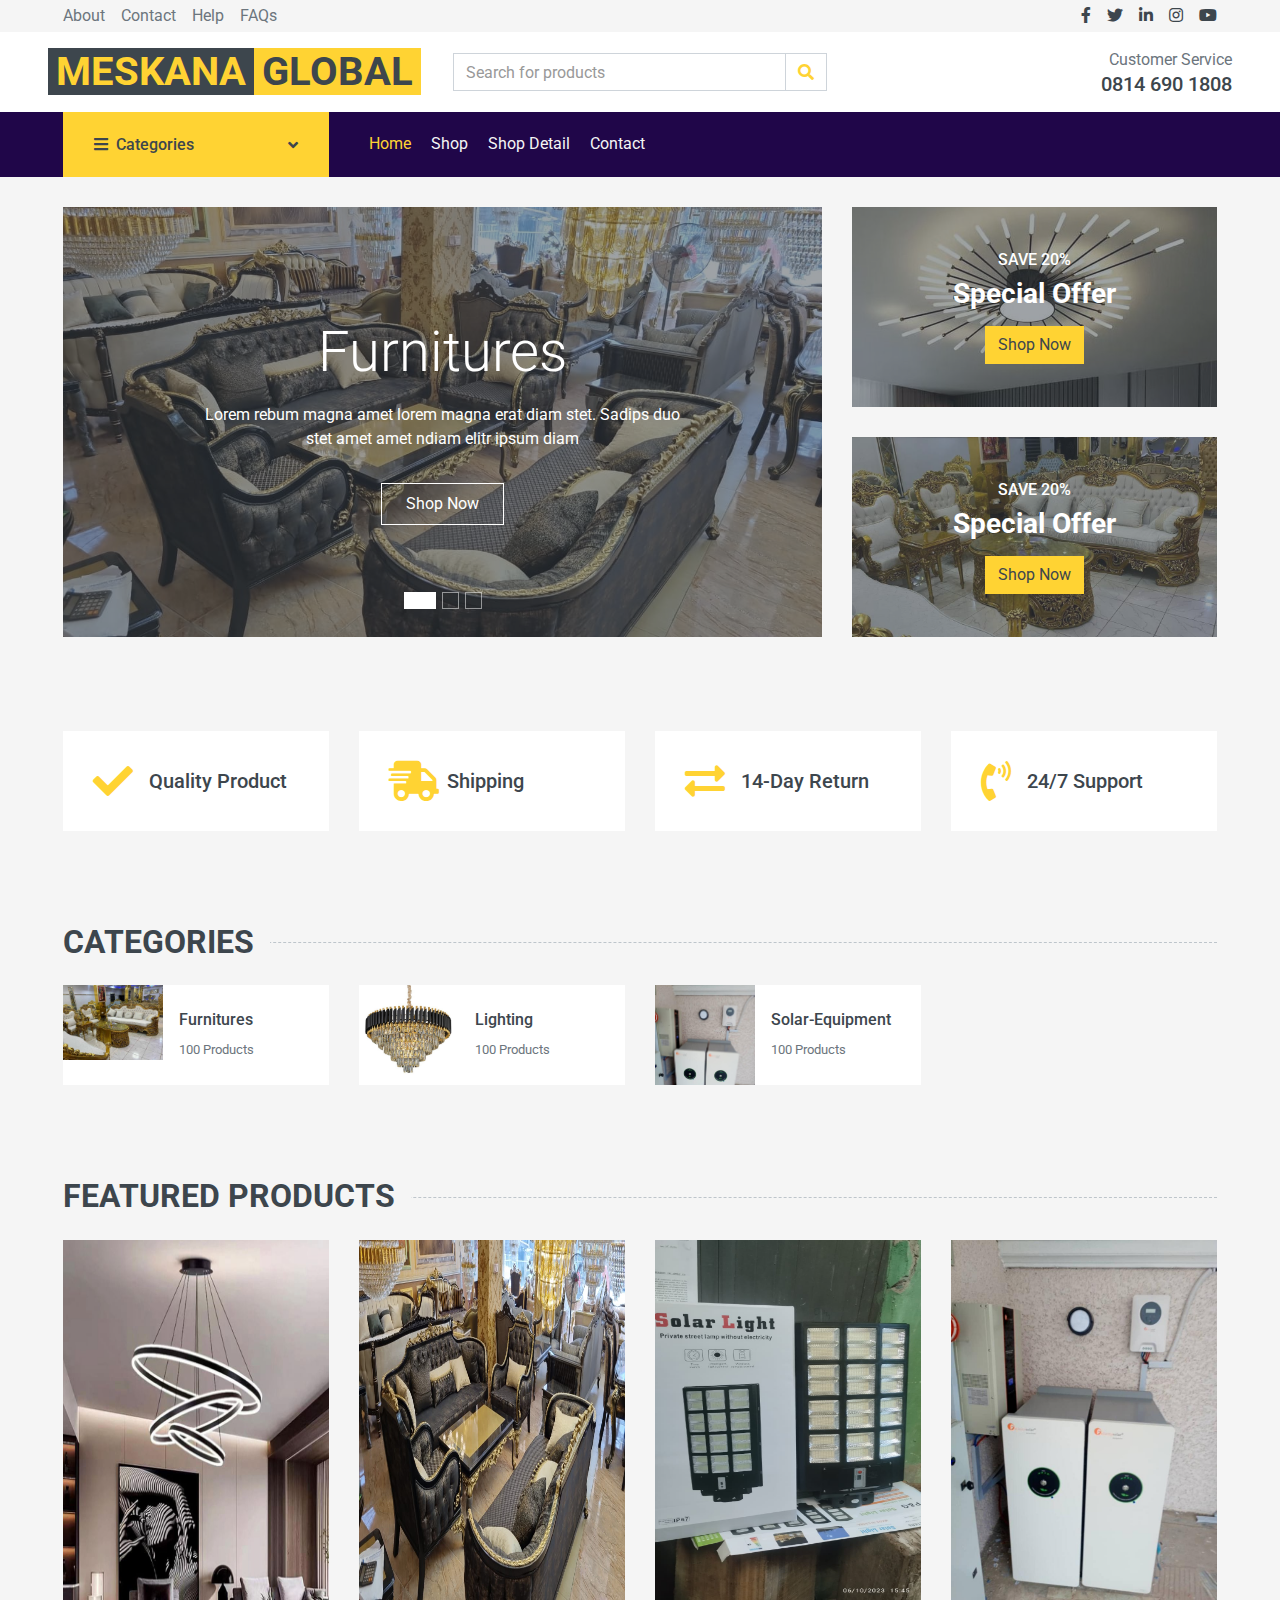
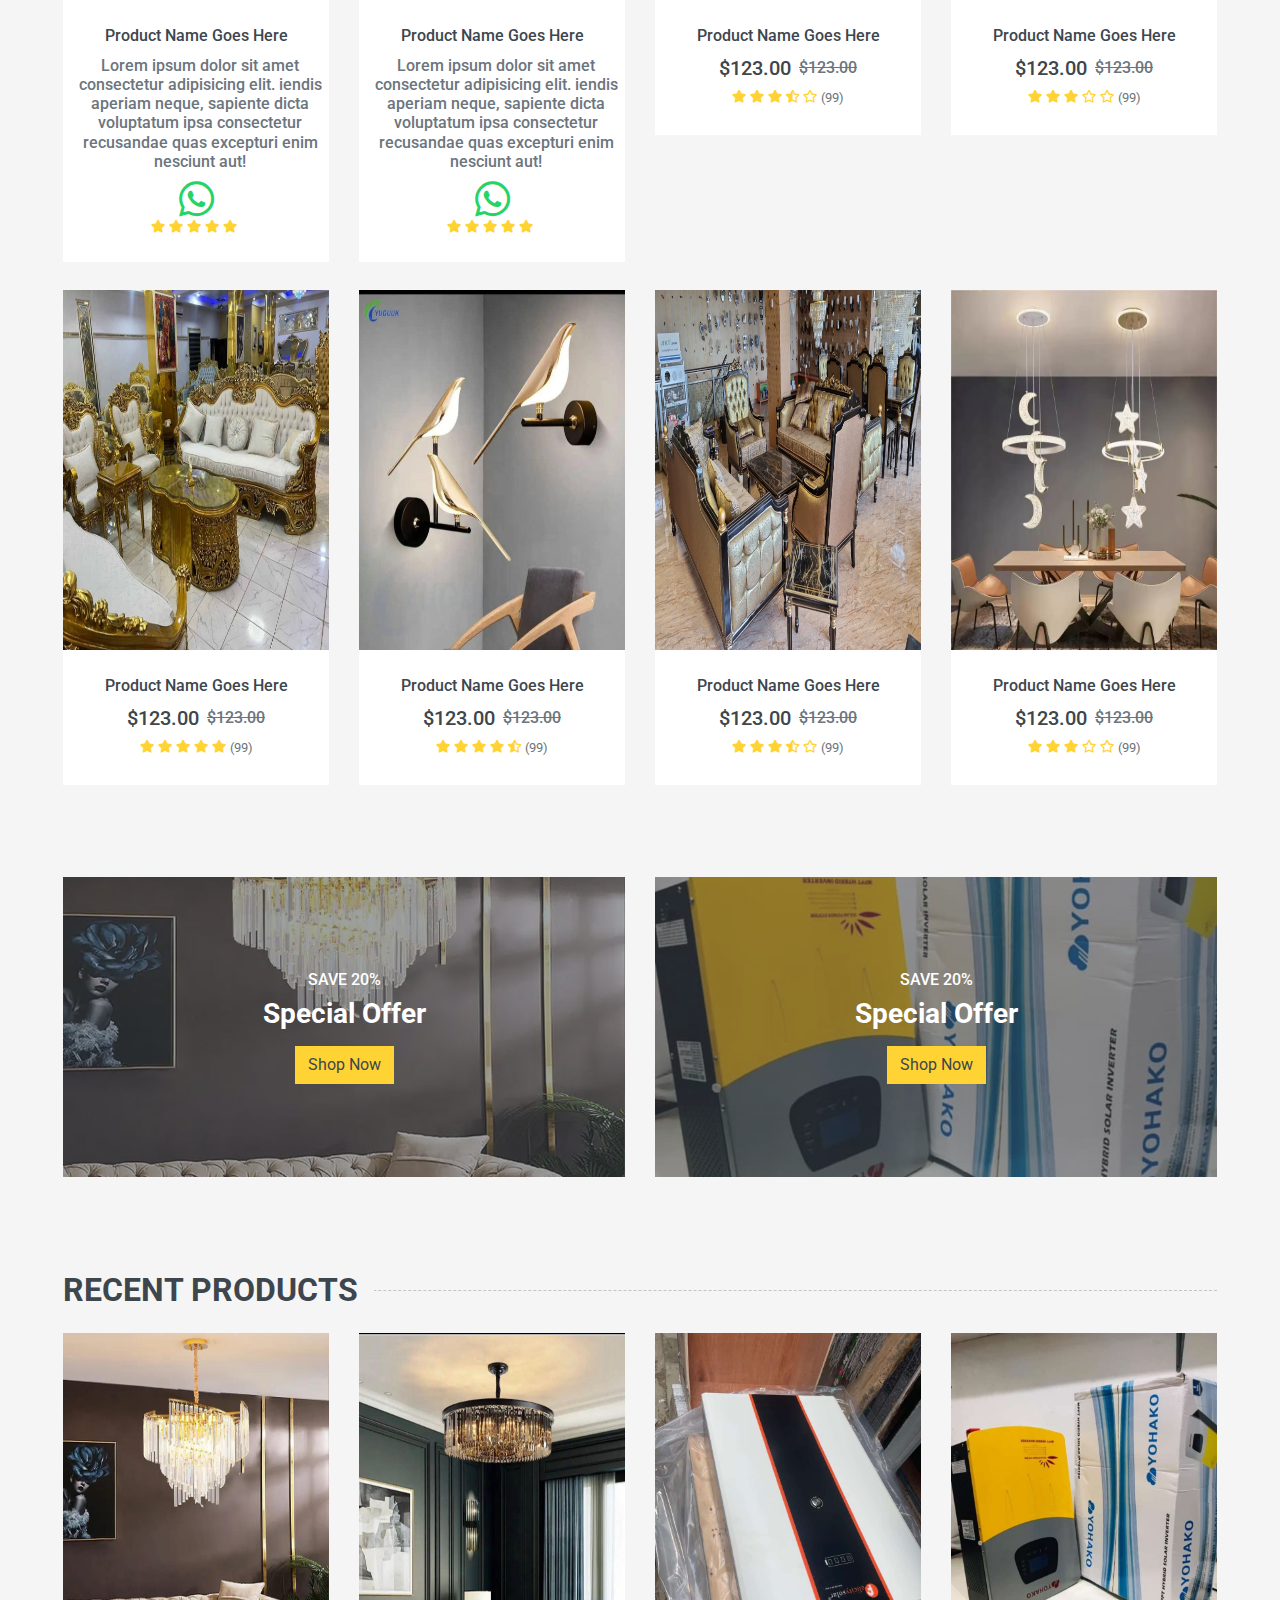
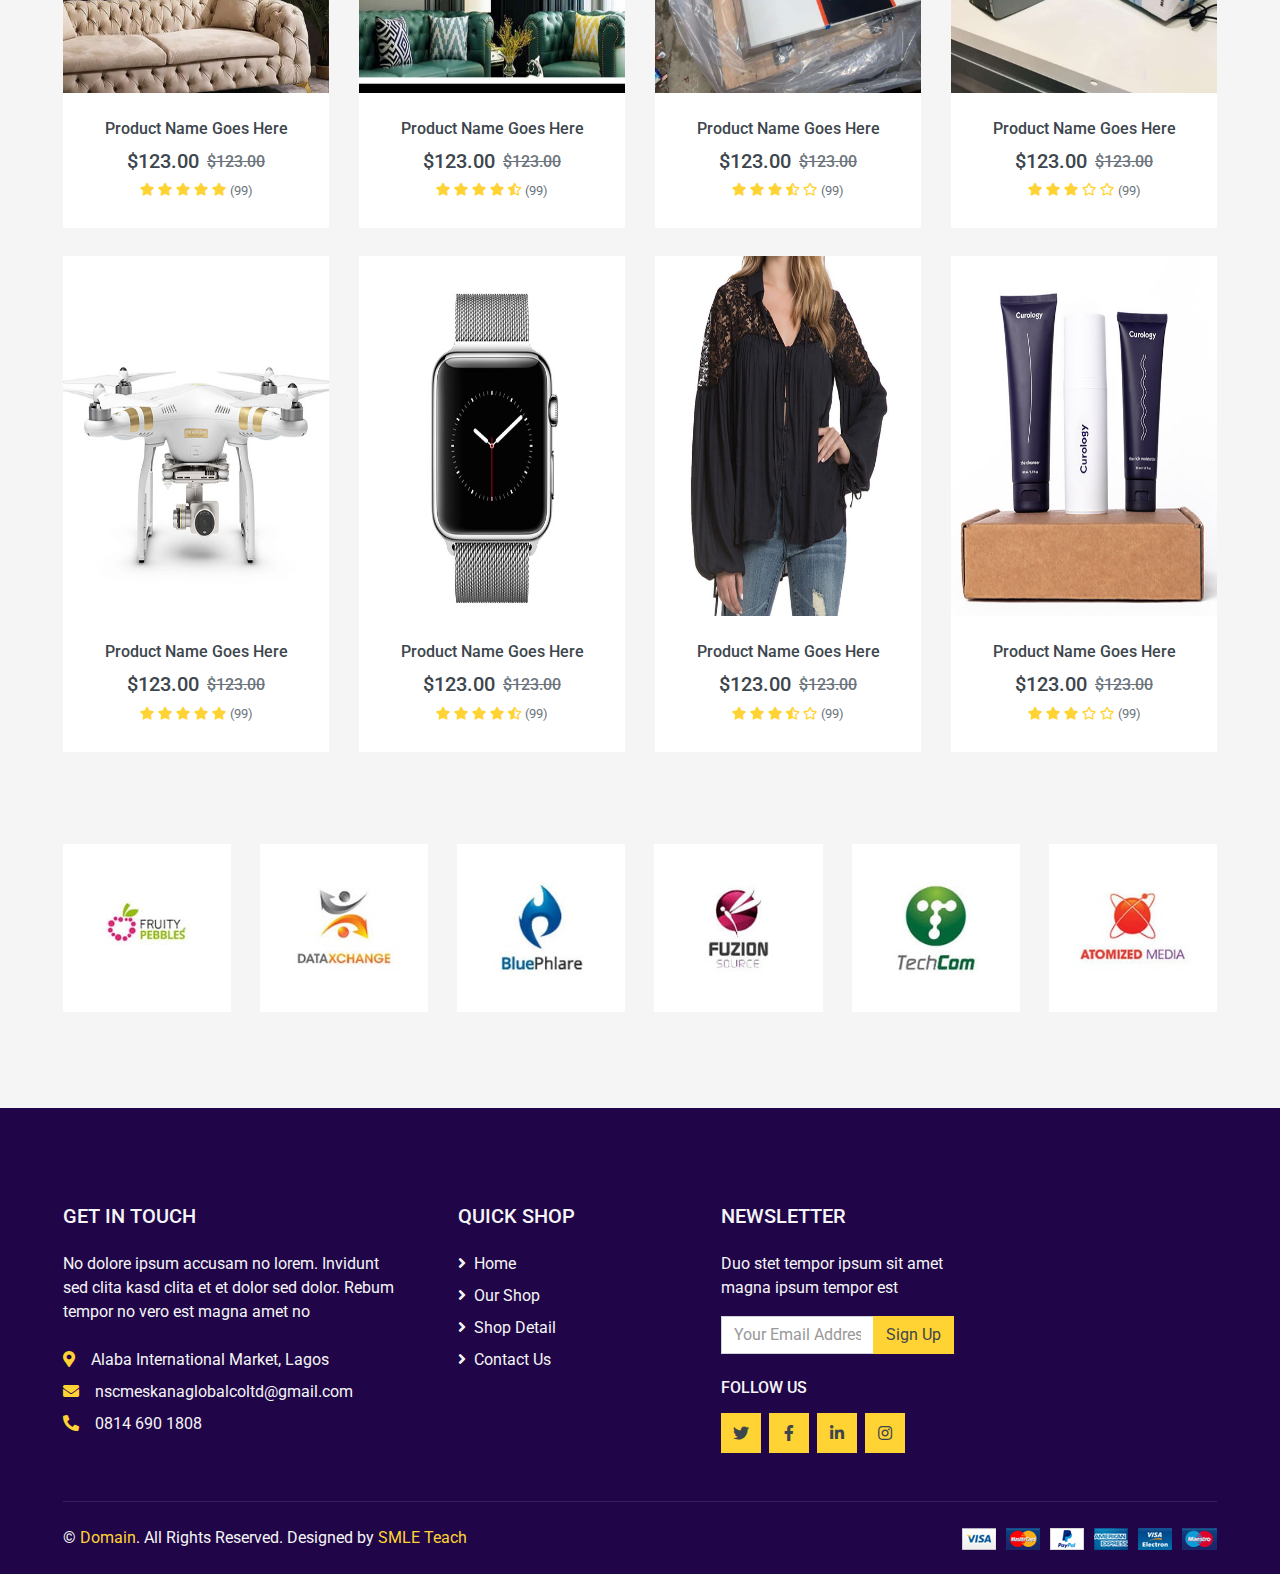
==== commit 68f296fc: "working on edit" ====
--- a/index.html
+++ b/index.html
@@ -39,7 +39,26 @@
                 </div>
             </div>
             <div class="col-lg-6 text-center text-lg-right">
-                <div class="d-inline-flex align-items-center">
+                
+                    <div class="d-inline-flex align-items-center">
+                        <a class="text-dark px-2" href="">
+                            <i class="fab fa-facebook-f"></i>
+                        </a>
+                        <a class="text-dark px-2" href="">
+                            <i class="fab fa-twitter"></i>
+                        </a>
+                        <a class="text-dark px-2" href="">
+                            <i class="fab fa-linkedin-in"></i>
+                        </a>
+                        <a class="text-dark px-2" href="">
+                            <i class="fab fa-instagram"></i>
+                        </a>
+                        <a class="text-dark pl-2" href="">
+                            <i class="fab fa-youtube"></i>
+                        </a>
+                    </div>
+                
+                <!-- <div class="d-inline-flex align-items-center">
                     <div class="btn-group">
                         <button type="button" class="btn btn-sm btn-light dropdown-toggle" data-toggle="dropdown">My Account</button>
                         <div class="dropdown-menu dropdown-menu-right">
@@ -62,9 +81,9 @@
                             <button class="dropdown-item" type="button">AR</button>
                             <button class="dropdown-item" type="button">RU</button>
                         </div>
-                    </div>
-                </div>
-                <div class="d-inline-flex align-items-center d-block d-lg-none">
+                    </div> -->
+                </div>
+                <!-- <div class="d-inline-flex align-items-center d-block d-lg-none">
                     <a href="" class="btn px-0 ml-2">
                         <i class="fas fa-heart text-dark"></i>
                         <span class="badge text-dark border border-dark rounded-circle" style="padding-bottom: 2px;">0</span>
@@ -73,7 +92,7 @@
                         <i class="fas fa-shopping-cart text-dark"></i>
                         <span class="badge text-dark border border-dark rounded-circle" style="padding-bottom: 2px;">0</span>
                     </a>
-                </div>
+                </div> -->
             </div>
         </div>
         <div class="row align-items-center bg-light py-3 px-xl-5 d-none d-lg-flex">
@@ -97,7 +116,7 @@
             </div>
             <div class="col-lg-4 col-6 text-right">
                 <p class="m-0">Customer Service</p>
-                <h5 class="m-0">+012 345 6789</h5>
+                <h5 class="m-0">0814 690 1808</h5>
             </div>
         </div>
     </div>
@@ -105,7 +124,7 @@
 
 
     <!-- Navbar Start -->
-    <div class="container-fluid bg-dark mb-30">
+    <div class="cat-contain container-fluid  mb-30">
         <div class="row px-xl-5">
             <div class="col-lg-3 d-none d-lg-block">
                 <a class="btn d-flex align-items-center justify-content-between bg-primary w-100" data-toggle="collapse" href="#navbar-vertical" style="height: 65px; padding: 0 30px;">
@@ -115,30 +134,25 @@
                 <nav class="collapse position-absolute navbar navbar-vertical navbar-light align-items-start p-0 bg-light" id="navbar-vertical" style="width: calc(100% - 30px); z-index: 999;">
                     <div class="navbar-nav w-100">
                         <div class="nav-item dropdown dropright">
-                            <a href="#" class="nav-link dropdown-toggle" data-toggle="dropdown">Dresses <i class="fa fa-angle-right float-right mt-1"></i></a>
+                            <!-- <a href="#" class="nav-link dropdown-toggle" data-toggle="dropdown">Dresses <i class="fa fa-angle-right float-right mt-1"></i></a>
                             <div class="dropdown-menu position-absolute rounded-0 border-0 m-0">
                                 <a href="" class="dropdown-item">Men's Dresses</a>
                                 <a href="" class="dropdown-item">Women's Dresses</a>
                                 <a href="" class="dropdown-item">Baby's Dresses</a>
-                            </div>
-                        </div>
-                        <a href="" class="nav-item nav-link">Shirts</a>
-                        <a href="" class="nav-item nav-link">Jeans</a>
-                        <a href="" class="nav-item nav-link">Swimwear</a>
-                        <a href="" class="nav-item nav-link">Sleepwear</a>
-                        <a href="" class="nav-item nav-link">Sportswear</a>
-                        <a href="" class="nav-item nav-link">Jumpsuits</a>
-                        <a href="" class="nav-item nav-link">Blazers</a>
-                        <a href="" class="nav-item nav-link">Jackets</a>
-                        <a href="" class="nav-item nav-link">Shoes</a>
+                            </div> -->
+                        </div>
+                        <a href="" class="nav-item nav-link">Lighting</a>
+                        <a href="" class="nav-item nav-link">Furnitures</a>
+                        <a href="" class="nav-item nav-link">Solar</a>
+                        
                     </div>
                 </nav>
             </div>
             <div class="col-lg-9">
-                <nav class="navbar navbar-expand-lg bg-dark navbar-dark py-3 py-lg-0 px-0">
+                <nav class="navbar navbar-expand-lg navbar-dark py-3 py-lg-0 px-0">
                     <a href="" class="text-decoration-none d-block d-lg-none">
-                        <span class="h1 text-uppercase text-dark bg-light px-2">Multi</span>
-                        <span class="h1 text-uppercase text-light bg-primary px-2 ml-n1">Shop</span>
+                        <span class="meskana h1 text-uppercase text-dark bg-light px-2">MESKANA</span>
+                        <span class="h1 text-uppercase text-light bg-primary px-2 ml-n1">GLOBAL</span>
                     </a>
                     <button type="button" class="navbar-toggler" data-toggle="collapse" data-target="#navbarCollapse">
                         <span class="navbar-toggler-icon"></span>
@@ -148,16 +162,16 @@
                             <a href="index.html" class="nav-item nav-link active">Home</a>
                             <a href="shop.html" class="nav-item nav-link">Shop</a>
                             <a href="detail.html" class="nav-item nav-link">Shop Detail</a>
-                            <div class="nav-item dropdown">
+                            <!-- <div class="nav-item dropdown">
                                 <a href="#" class="nav-link dropdown-toggle" data-toggle="dropdown">Pages <i class="fa fa-angle-down mt-1"></i></a>
                                 <div class="dropdown-menu bg-primary rounded-0 border-0 m-0">
                                     <a href="cart.html" class="dropdown-item">Shopping Cart</a>
                                     <a href="checkout.html" class="dropdown-item">Checkout</a>
                                 </div>
-                            </div>
+                            </div> -->
                             <a href="contact.html" class="nav-item nav-link">Contact</a>
                         </div>
-                        <div class="navbar-nav ml-auto py-0 d-none d-lg-block">
+                        <!-- <div class="navbar-nav ml-auto py-0 d-none d-lg-block">
                             <a href="" class="btn px-0">
                                 <i class="fas fa-heart text-primary"></i>
                                 <span class="badge text-secondary border border-secondary rounded-circle" style="padding-bottom: 2px;">0</span>
@@ -166,7 +180,7 @@
                                 <i class="fas fa-shopping-cart text-primary"></i>
                                 <span class="badge text-secondary border border-secondary rounded-circle" style="padding-bottom: 2px;">0</span>
                             </a>
-                        </div>
+                        </div> -->
                     </div>
                 </nav>
             </div>
@@ -331,24 +345,28 @@
                     <div class="product-img position-relative overflow-hidden">
                         <img class="img-fluid w-100" src="img/lighting (1).jpeg" alt="">
                         <div class="product-action">
-                            <a class="btn btn-outline-dark btn-square" href=""><i class="fa fa-shopping-cart"></i></a>
-                            <a class="btn btn-outline-dark btn-square" href=""><i class="far fa-heart"></i></a>
-                            <a class="btn btn-outline-dark btn-square" href=""><i class="fa fa-sync-alt"></i></a>
-                            <a class="btn btn-outline-dark btn-square" href=""><i class="fa fa-search"></i></a>
-                        </div>
-                    </div>
-                    <div class="text-center py-4">
-                        <a class="h6 text-decoration-none text-truncate" href="">Product Name Goes Here</a>
-                        <div class="d-flex align-items-center justify-content-center mt-2">
-                            <h5>$123.00</h5><h6 class="text-muted ml-2"><del>$123.00</del></h6>
-                        </div>
-                        <div class="d-flex align-items-center justify-content-center mb-1">
-                            <small class="fa fa-star text-primary mr-1"></small>
-                            <small class="fa fa-star text-primary mr-1"></small>
-                            <small class="fa fa-star text-primary mr-1"></small>
-                            <small class="fa fa-star text-primary mr-1"></small>
-                            <small class="fa fa-star text-primary mr-1"></small>
-                            <small>(99)</small>
+                            <!-- <a class="btn btn-outline-dark btn-square" href=""><i class="fa fa-shopping-cart"></i></a> -->
+                            <a class="btn btn-outline-dark btn-square" href=""><i class="far fa-heart"></i></a>
+                            <!-- <a class="btn btn-outline-dark btn-square" href=""><i class="fa fa-sync-alt"></i></a>
+                            <a class="btn btn-outline-dark btn-square" href=""><i class="fa fa-search"></i></a> -->
+                        </div>
+                    </div>
+                    <div class="text-center py-4">
+                        <a class="h6 text-decoration-none text-truncate" href="">Product Name Goes Here</a>
+                        <div class="d-flex align-items-center justify-content-center mt-2">
+                            <h6 class="text-muted ml-2">Lorem ipsum dolor sit amet consectetur adipisicing elit. iendis aperiam neque, sapiente dicta voluptatum ipsa consectetur recusandae quas excepturi enim nesciunt aut!</h6>
+                            <!-- <h5>$123.00</h5><h6 class="text-muted ml-2"><del>$123.00</del></h6> -->
+                        </div>
+                        <a href="https://wa.me/2348123456789" target="_blank">
+                            <i class="fab fa-whatsapp" style="font-size: 40px; color: #25D366;"></i>
+                        </a>
+                        <div class="d-flex align-items-center justify-content-center mb-1">
+                            <small class="fa fa-star text-primary mr-1"></small>
+                            <small class="fa fa-star text-primary mr-1"></small>
+                            <small class="fa fa-star text-primary mr-1"></small>
+                            <small class="fa fa-star text-primary mr-1"></small>
+                            <small class="fa fa-star text-primary mr-1"></small>
+                            <!-- <small>(99)</small> -->
                         </div>
                     </div>
                 </div>
@@ -358,24 +376,27 @@
                     <div class="product-img position-relative overflow-hidden">
                         <img class="img-fluid w-100" src="img/furnitures (3).jpeg" alt="">
                         <div class="product-action">
-                            <a class="btn btn-outline-dark btn-square" href=""><i class="fa fa-shopping-cart"></i></a>
-                            <a class="btn btn-outline-dark btn-square" href=""><i class="far fa-heart"></i></a>
-                            <a class="btn btn-outline-dark btn-square" href=""><i class="fa fa-sync-alt"></i></a>
-                            <a class="btn btn-outline-dark btn-square" href=""><i class="fa fa-search"></i></a>
-                        </div>
-                    </div>
-                    <div class="text-center py-4">
-                        <a class="h6 text-decoration-none text-truncate" href="">Product Name Goes Here</a>
-                        <div class="d-flex align-items-center justify-content-center mt-2">
-                            <h5>$123.00</h5><h6 class="text-muted ml-2"><del>$123.00</del></h6>
-                        </div>
-                        <div class="d-flex align-items-center justify-content-center mb-1">
-                            <small class="fa fa-star text-primary mr-1"></small>
-                            <small class="fa fa-star text-primary mr-1"></small>
-                            <small class="fa fa-star text-primary mr-1"></small>
-                            <small class="fa fa-star text-primary mr-1"></small>
-                            <small class="fa fa-star-half-alt text-primary mr-1"></small>
-                            <small>(99)</small>
+                            <!-- <a class="btn btn-outline-dark btn-square" href=""><i class="fa fa-shopping-cart"></i></a> -->
+                            <a class="btn btn-outline-dark btn-square" href=""><i class="far fa-heart"></i></a>
+                            
+                        </div>
+                    </div>
+                    <div class="text-center py-4">
+                        <a class="h6 text-decoration-none text-truncate" href="">Product Name Goes Here</a>
+                        <div class="d-flex align-items-center justify-content-center mt-2">
+                            <h6 class="text-muted ml-2">Lorem ipsum dolor sit amet consectetur adipisicing elit. iendis aperiam neque, sapiente dicta voluptatum ipsa consectetur recusandae quas excepturi enim nesciunt aut!</h6>
+                            <!-- <h5>$123.00</h5><h6 class="text-muted ml-2"><del>$123.00</del></h6> -->
+                        </div>
+                        <a href="https://wa.me/2348123456789" target="_blank">
+                            <i class="fab fa-whatsapp" style="font-size: 40px; color: #25D366;"></i>
+                        </a>
+                        <div class="d-flex align-items-center justify-content-center mb-1">
+                            <small class="fa fa-star text-primary mr-1"></small>
+                            <small class="fa fa-star text-primary mr-1"></small>
+                            <small class="fa fa-star text-primary mr-1"></small>
+                            <small class="fa fa-star text-primary mr-1"></small>
+                            <small class="fa fa-star text-primary mr-1"></small>
+                            <!-- <small>(99)</small> -->
                         </div>
                     </div>
                 </div>
@@ -837,14 +858,14 @@
 
 
     <!-- Footer Start -->
-    <div class="container-fluid bg-dark text-secondary mt-5 pt-5">
+    <div class="footer-con container-fluid  text-secondary mt-5 pt-5">
         <div class="row px-xl-5 pt-5">
             <div class="col-lg-4 col-md-12 mb-5 pr-3 pr-xl-5">
                 <h5 class="text-secondary text-uppercase mb-4">Get In Touch</h5>
                 <p class="mb-4">No dolore ipsum accusam no lorem. Invidunt sed clita kasd clita et et dolor sed dolor. Rebum tempor no vero est magna amet no</p>
-                <p class="mb-2"><i class="fa fa-map-marker-alt text-primary mr-3"></i>123 Street, New York, USA</p>
-                <p class="mb-2"><i class="fa fa-envelope text-primary mr-3"></i>info@example.com</p>
-                <p class="mb-0"><i class="fa fa-phone-alt text-primary mr-3"></i>+012 345 67890</p>
+                <p class="mb-2"><i class="fa fa-map-marker-alt text-primary mr-3"></i>Alaba International Market, Lagos</p>
+                <p class="mb-2"><i class="fa fa-envelope text-primary mr-3"></i>nscmeskanaglobalcoltd@gmail.com</p>
+                <p class="mb-0"><i class="fa fa-phone-alt text-primary mr-3"></i>0814 690 1808</p>
             </div>
             <div class="col-lg-8 col-md-12">
                 <div class="row">
@@ -854,12 +875,12 @@
                             <a class="text-secondary mb-2" href="#"><i class="fa fa-angle-right mr-2"></i>Home</a>
                             <a class="text-secondary mb-2" href="#"><i class="fa fa-angle-right mr-2"></i>Our Shop</a>
                             <a class="text-secondary mb-2" href="#"><i class="fa fa-angle-right mr-2"></i>Shop Detail</a>
-                            <a class="text-secondary mb-2" href="#"><i class="fa fa-angle-right mr-2"></i>Shopping Cart</a>
-                            <a class="text-secondary mb-2" href="#"><i class="fa fa-angle-right mr-2"></i>Checkout</a>
-                            <a class="text-secondary" href="#"><i class="fa fa-angle-right mr-2"></i>Contact Us</a>
-                        </div>
-                    </div>
-                    <div class="col-md-4 mb-5">
+                            <!-- <a class="text-secondary mb-2" href="#"><i class="fa fa-angle-right mr-2"></i>Shopping Cart</a> -->
+                            <!-- <a class="text-secondary mb-2" href="#"><i class="fa fa-angle-right mr-2"></i>Checkout</a> -->
+                            <a class="text-secondary" href="contact.html"><i class="fa fa-angle-right mr-2"></i>Contact Us</a>
+                        </div>
+                    </div>
+                    <!-- <div class="col-md-4 mb-5">
                         <h5 class="text-secondary text-uppercase mb-4">My Account</h5>
                         <div class="d-flex flex-column justify-content-start">
                             <a class="text-secondary mb-2" href="#"><i class="fa fa-angle-right mr-2"></i>Home</a>
@@ -869,7 +890,7 @@
                             <a class="text-secondary mb-2" href="#"><i class="fa fa-angle-right mr-2"></i>Checkout</a>
                             <a class="text-secondary" href="#"><i class="fa fa-angle-right mr-2"></i>Contact Us</a>
                         </div>
-                    </div>
+                    </div> -->
                     <div class="col-md-4 mb-5">
                         <h5 class="text-secondary text-uppercase mb-4">Newsletter</h5>
                         <p>Duo stet tempor ipsum sit amet magna ipsum tempor est</p>
@@ -897,7 +918,7 @@
                 <p class="mb-md-0 text-center text-md-left text-secondary">
                     &copy; <a class="text-primary" href="#">Domain</a>. All Rights Reserved. Designed
                     by
-                    <a class="text-primary" href="https://htmlcodex.com">HTML Codex</a>
+                    <a class="text-primary" href="#">SMLE Teach</a>
                 </p>
             </div>
             <div class="col-md-6 px-xl-0 text-center text-md-right">
--- a/css/style.css
+++ b/css/style.css
@@ -591,7 +591,16 @@
   max-height: 340px;
   overflow-y: scroll;
 }
-
+.meskana {
+  background-color:#200649;
+
+}
+.cat-contain {
+  background-color:#200649;
+}
+.footer-con{
+  background-color:#200649;
+}
 .container,
 .container-fluid,
 .container-sm,
@@ -4007,6 +4016,7 @@
   align-items: center;
   justify-content: space-between;
   padding: 0.5rem 1rem;
+  background-color: #200649;
 }
 
 .navbar .container,
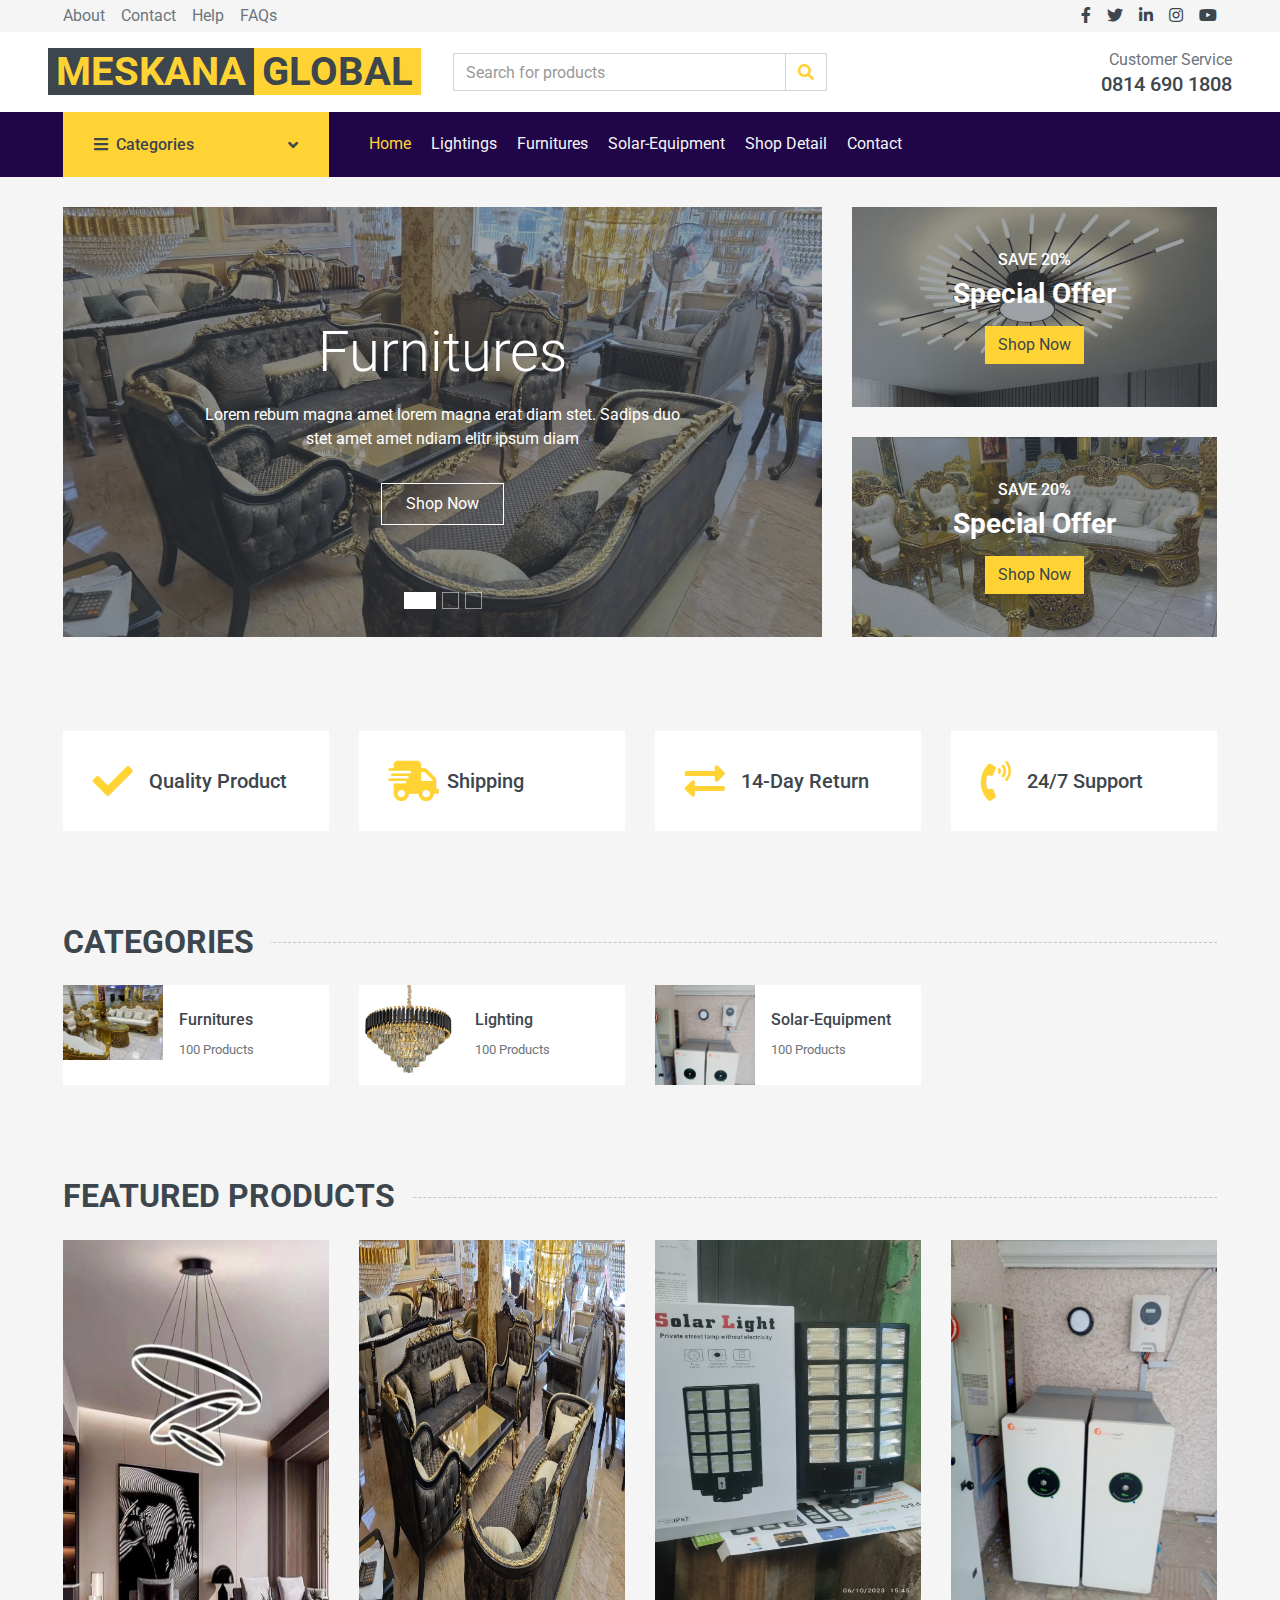
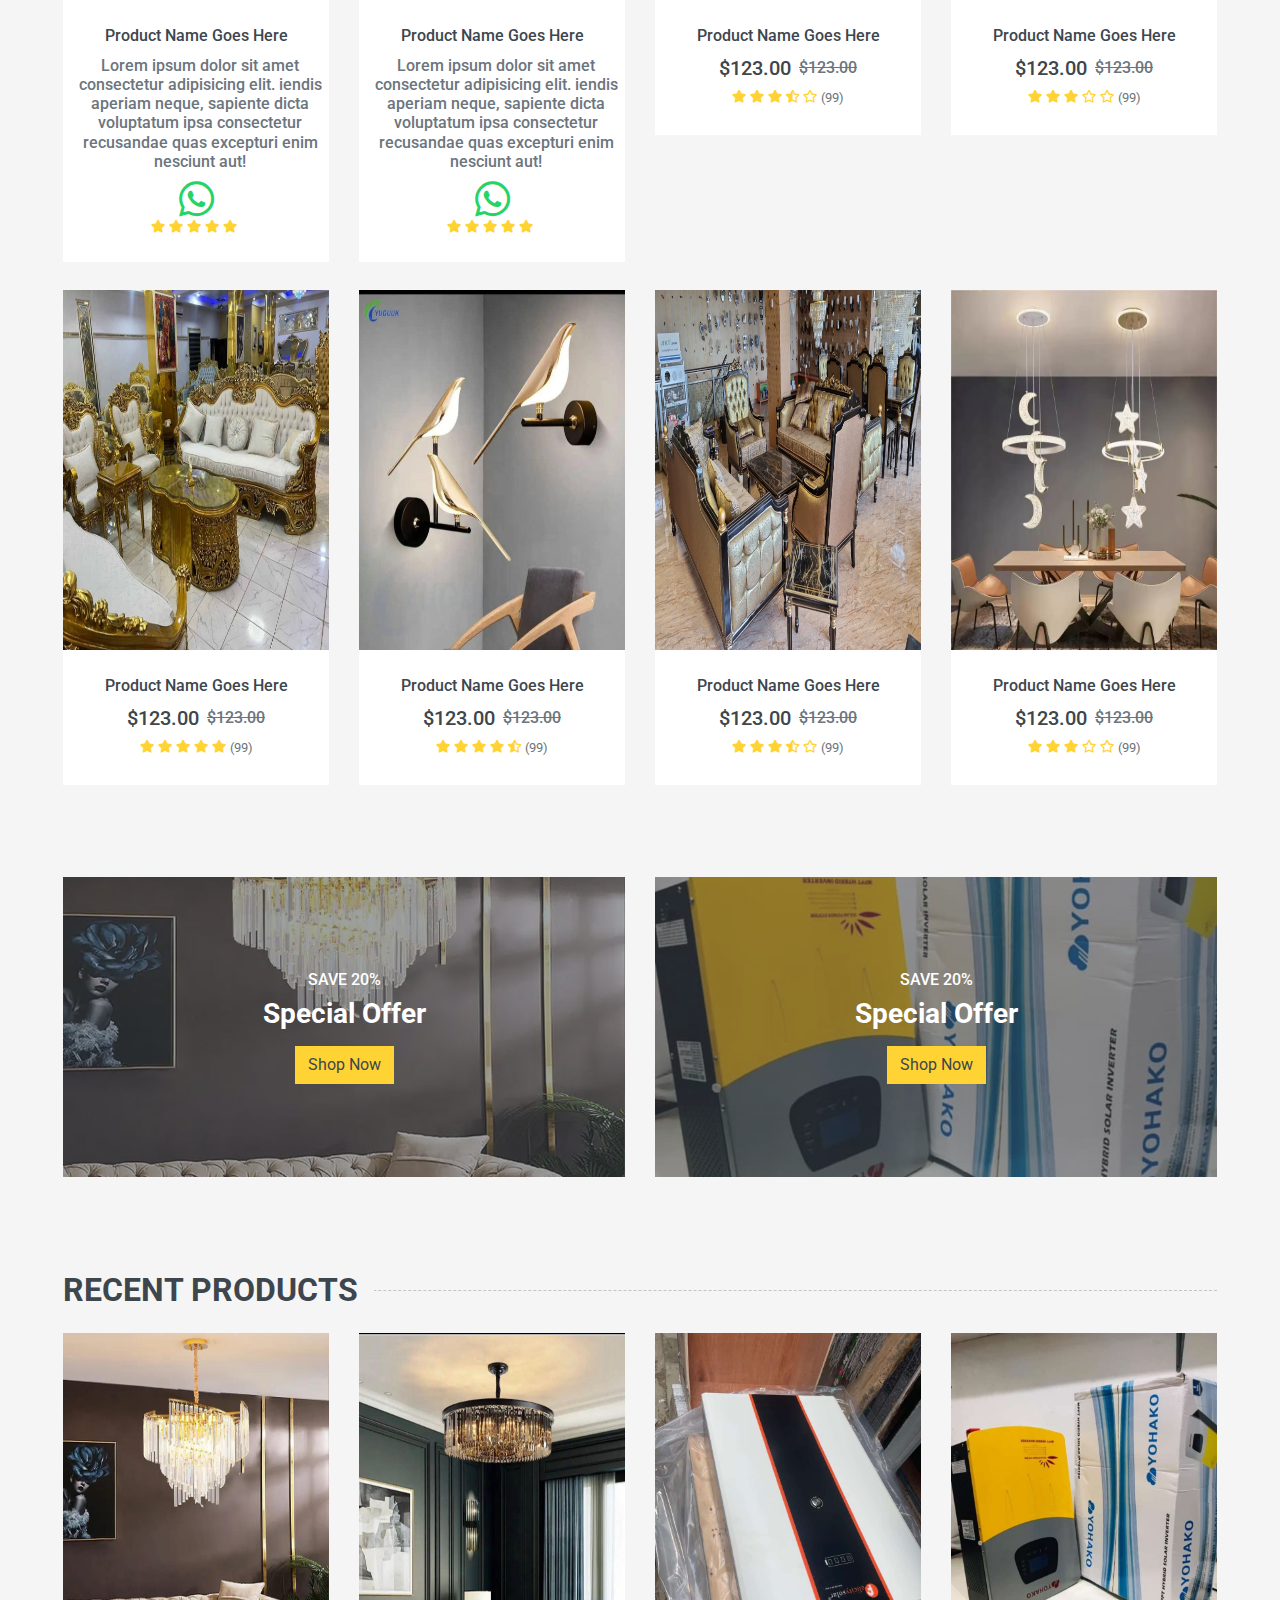
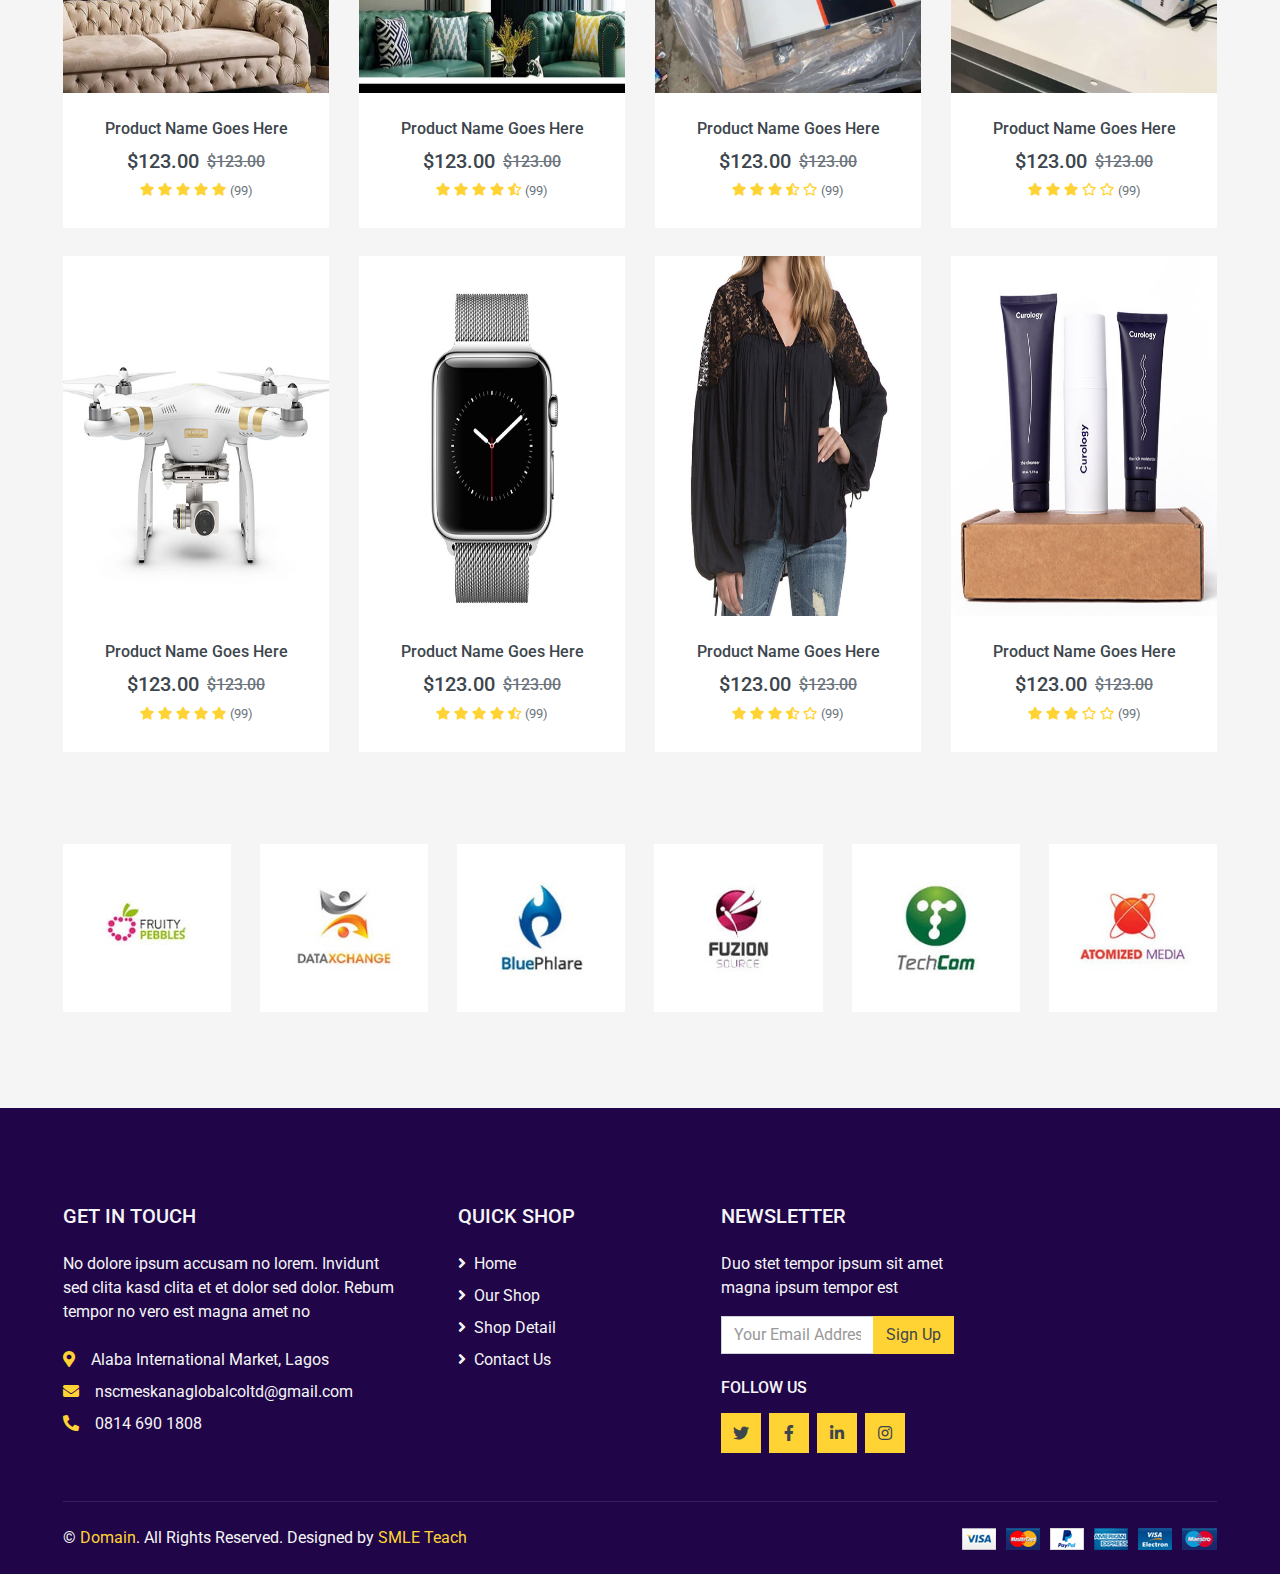
==== commit a05f7ece: "refactoring" ====
--- a/index.html
+++ b/index.html
@@ -97,7 +97,7 @@
         </div>
         <div class="row align-items-center bg-light py-3 px-xl-5 d-none d-lg-flex">
             <div class="col-lg-4">
-                <a href="" class="text-decoration-none">
+                <a href="index.html" class="text-decoration-none">
                     <span class="h1 text-uppercase text-primary bg-dark px-2">MESKANA</span>
                     <span class="h1 text-uppercase text-dark bg-primary px-2 ml-n1">GLOBAL</span>
                 </a>
@@ -160,7 +160,9 @@
                     <div class="collapse navbar-collapse justify-content-between" id="navbarCollapse">
                         <div class="navbar-nav mr-auto py-0">
                             <a href="index.html" class="nav-item nav-link active">Home</a>
-                            <a href="shop.html" class="nav-item nav-link">Shop</a>
+                            <a href="lighting_shop.html" class="nav-item nav-link">Lightings</a>
+                            <a href="furniture_shop.html" class="nav-item nav-link">Furnitures</a>
+                            <a href="solar_shop.html" class="nav-item nav-link">Solar-Equipment</a>
                             <a href="detail.html" class="nav-item nav-link">Shop Detail</a>
                             <!-- <div class="nav-item dropdown">
                                 <a href="#" class="nav-link dropdown-toggle" data-toggle="dropdown">Pages <i class="fa fa-angle-down mt-1"></i></a>
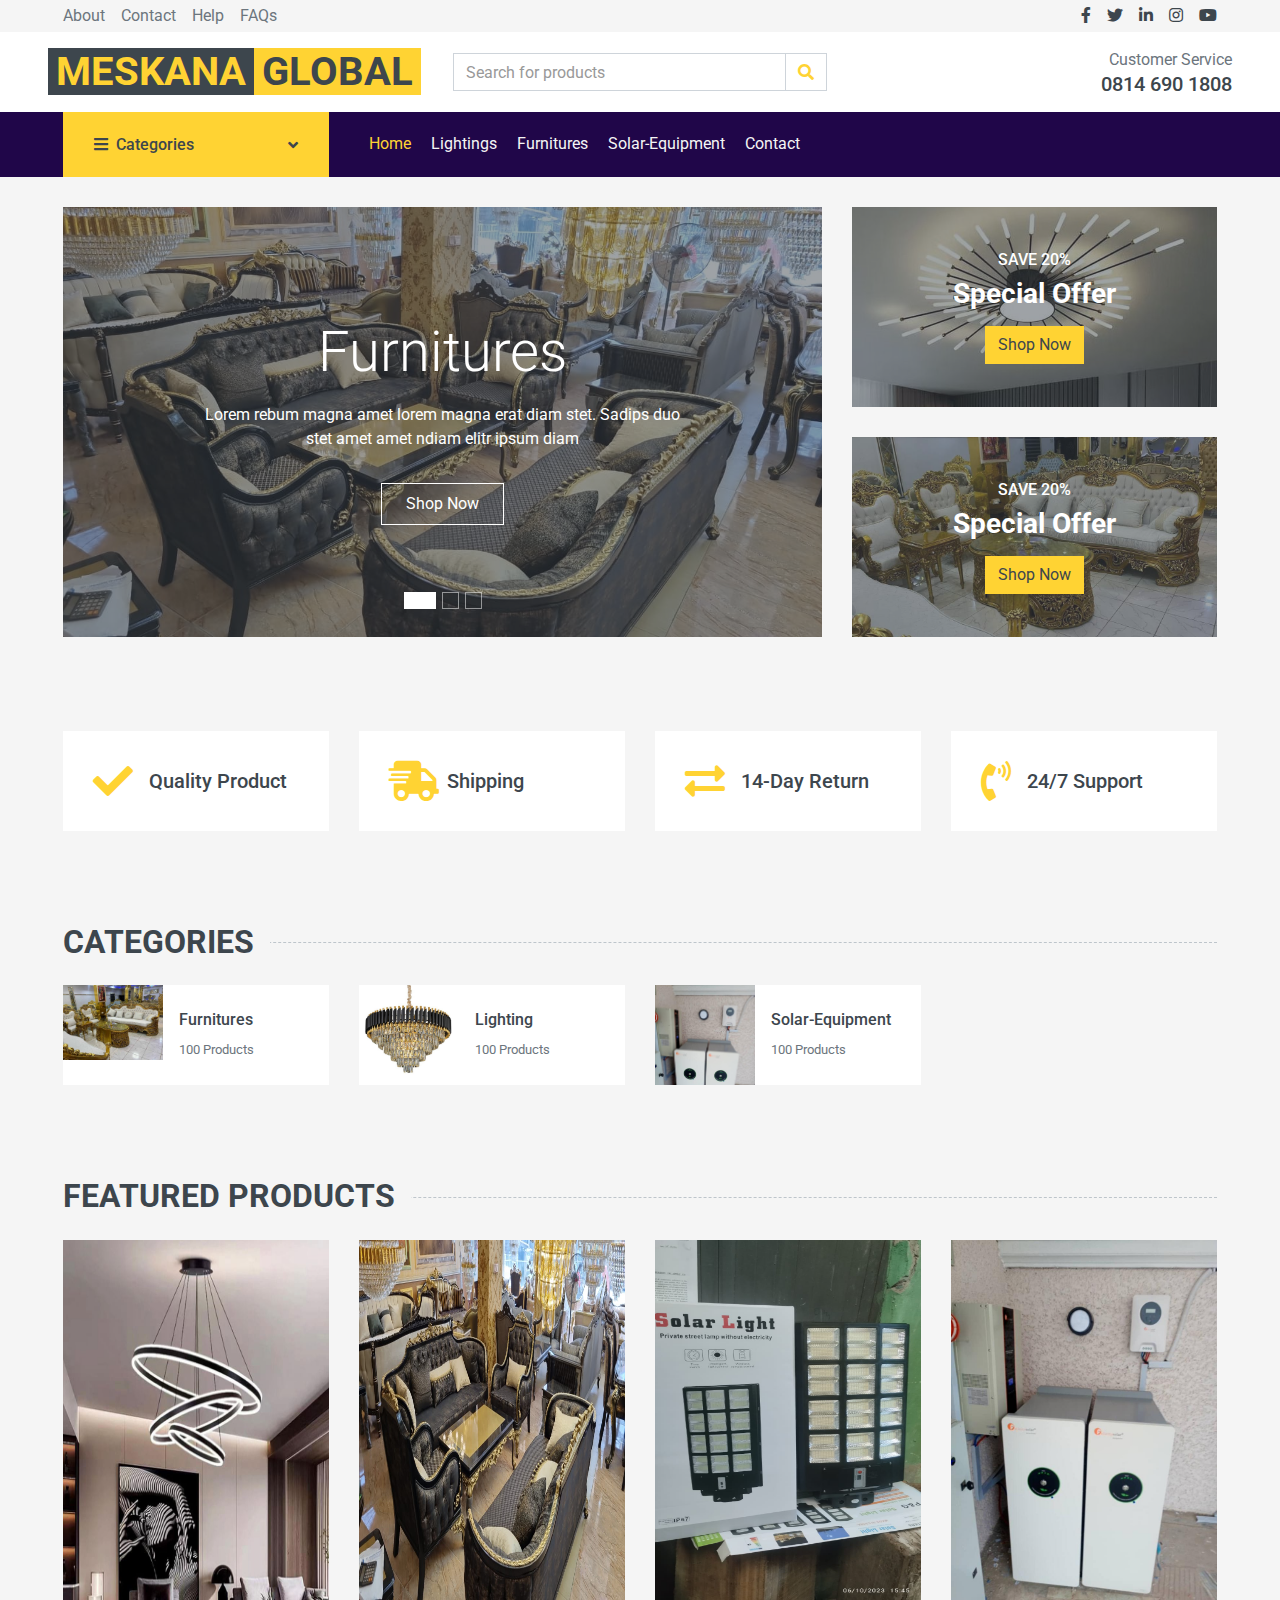
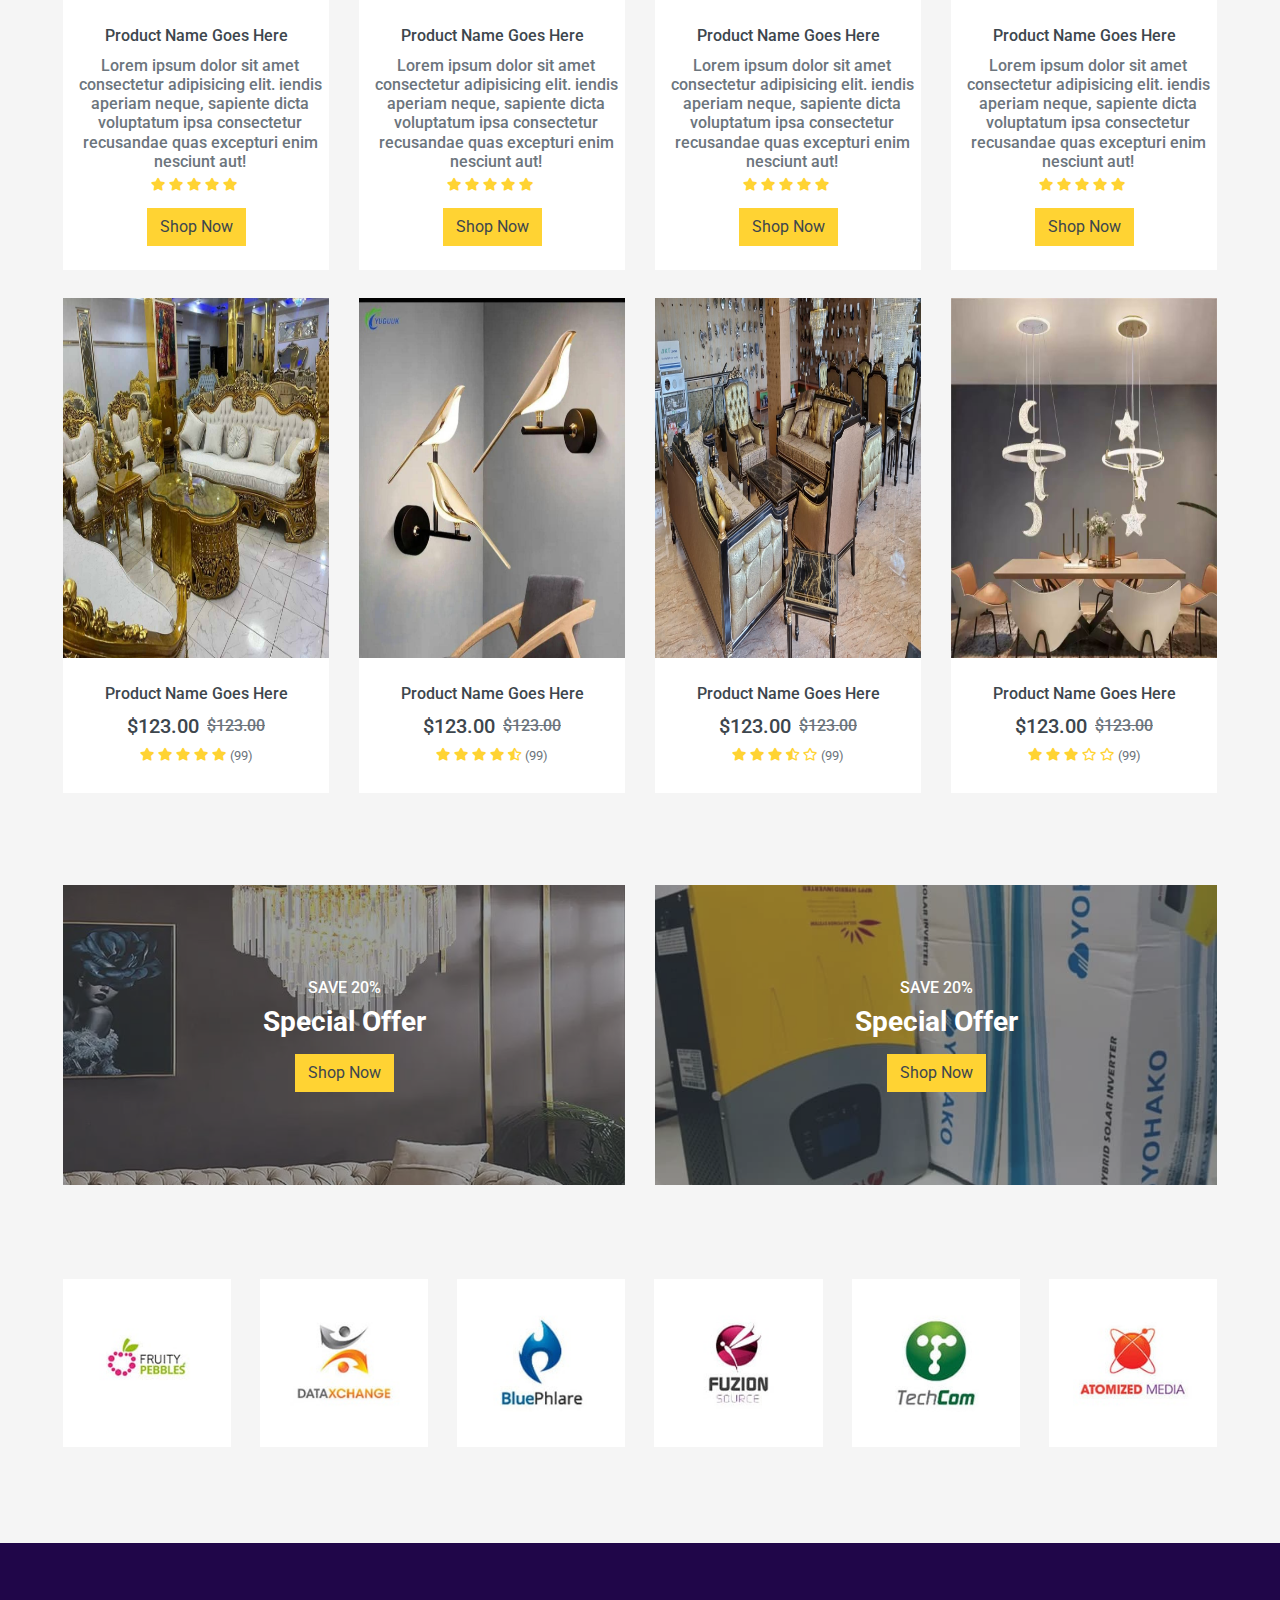
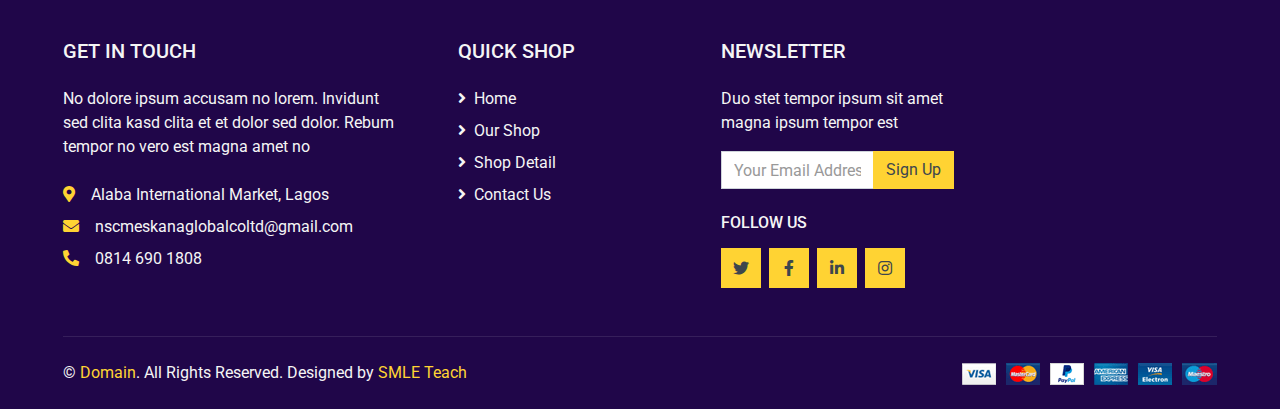
==== commit c655cf33: "fixing link issues" ====
--- a/index.html
+++ b/index.html
@@ -163,7 +163,7 @@
                             <a href="lighting_shop.html" class="nav-item nav-link">Lightings</a>
                             <a href="furniture_shop.html" class="nav-item nav-link">Furnitures</a>
                             <a href="solar_shop.html" class="nav-item nav-link">Solar-Equipment</a>
-                            <a href="detail.html" class="nav-item nav-link">Shop Detail</a>
+                            <!-- <a href="detail.html" class="nav-item nav-link">Shop Detail</a> -->
                             <!-- <div class="nav-item dropdown">
                                 <a href="#" class="nav-link dropdown-toggle" data-toggle="dropdown">Pages <i class="fa fa-angle-down mt-1"></i></a>
                                 <div class="dropdown-menu bg-primary rounded-0 border-0 m-0">
@@ -241,7 +241,7 @@
                     <div class="offer-text">
                         <h6 class="text-white text-uppercase">Save 20%</h6>
                         <h3 class="text-white mb-3">Special Offer</h3>
-                        <a href="" class="btn btn-primary">Shop Now</a>
+                        <a href="lighting_shop.html" class="btn btn-primary">Shop Now</a>
                     </div>
                 </div>
                 <div class="product-offer mb-30" style="height: 200px;">
@@ -249,7 +249,7 @@
                     <div class="offer-text">
                         <h6 class="text-white text-uppercase">Save 20%</h6>
                         <h3 class="text-white mb-3">Special Offer</h3>
-                        <a href="" class="btn btn-primary">Shop Now</a>
+                        <a href="furniture_shop.html" class="btn btn-primary">Shop Now</a>
                     </div>
                 </div>
             </div>
@@ -359,9 +359,7 @@
                             <h6 class="text-muted ml-2">Lorem ipsum dolor sit amet consectetur adipisicing elit. iendis aperiam neque, sapiente dicta voluptatum ipsa consectetur recusandae quas excepturi enim nesciunt aut!</h6>
                             <!-- <h5>$123.00</h5><h6 class="text-muted ml-2"><del>$123.00</del></h6> -->
                         </div>
-                        <a href="https://wa.me/2348123456789" target="_blank">
-                            <i class="fab fa-whatsapp" style="font-size: 40px; color: #25D366;"></i>
-                        </a>
+                        
                         <div class="d-flex align-items-center justify-content-center mb-1">
                             <small class="fa fa-star text-primary mr-1"></small>
                             <small class="fa fa-star text-primary mr-1"></small>
@@ -369,6 +367,10 @@
                             <small class="fa fa-star text-primary mr-1"></small>
                             <small class="fa fa-star text-primary mr-1"></small>
                             <!-- <small>(99)</small> -->
+                        </div>
+                        <!-- View Details Button -->
+                        <div class="mt-3">
+                            <a href="lighting_shop.html" class="btn btn-primary">Shop Now</a>
                         </div>
                     </div>
                 </div>
@@ -389,9 +391,7 @@
                             <h6 class="text-muted ml-2">Lorem ipsum dolor sit amet consectetur adipisicing elit. iendis aperiam neque, sapiente dicta voluptatum ipsa consectetur recusandae quas excepturi enim nesciunt aut!</h6>
                             <!-- <h5>$123.00</h5><h6 class="text-muted ml-2"><del>$123.00</del></h6> -->
                         </div>
-                        <a href="https://wa.me/2348123456789" target="_blank">
-                            <i class="fab fa-whatsapp" style="font-size: 40px; color: #25D366;"></i>
-                        </a>
+                        
                         <div class="d-flex align-items-center justify-content-center mb-1">
                             <small class="fa fa-star text-primary mr-1"></small>
                             <small class="fa fa-star text-primary mr-1"></small>
@@ -400,6 +400,11 @@
                             <small class="fa fa-star text-primary mr-1"></small>
                             <!-- <small>(99)</small> -->
                         </div>
+                        <!-- View Details Button -->
+                        <div class="mt-3">
+                            <a href="furniture_shop.html" class="btn btn-primary">Shop Now</a>
+                        </div>
+
                     </div>
                 </div>
             </div>
@@ -408,24 +413,30 @@
                     <div class="product-img position-relative overflow-hidden">
                         <img class="img-fluid w-100" src="img/solar-equipment (7).jpeg" alt="">
                         <div class="product-action">
-                            <a class="btn btn-outline-dark btn-square" href=""><i class="fa fa-shopping-cart"></i></a>
-                            <a class="btn btn-outline-dark btn-square" href=""><i class="far fa-heart"></i></a>
-                            <a class="btn btn-outline-dark btn-square" href=""><i class="fa fa-sync-alt"></i></a>
-                            <a class="btn btn-outline-dark btn-square" href=""><i class="fa fa-search"></i></a>
-                        </div>
-                    </div>
-                    <div class="text-center py-4">
-                        <a class="h6 text-decoration-none text-truncate" href="">Product Name Goes Here</a>
-                        <div class="d-flex align-items-center justify-content-center mt-2">
-                            <h5>$123.00</h5><h6 class="text-muted ml-2"><del>$123.00</del></h6>
-                        </div>
-                        <div class="d-flex align-items-center justify-content-center mb-1">
-                            <small class="fa fa-star text-primary mr-1"></small>
-                            <small class="fa fa-star text-primary mr-1"></small>
-                            <small class="fa fa-star text-primary mr-1"></small>
-                            <small class="fa fa-star-half-alt text-primary mr-1"></small>
-                            <small class="far fa-star text-primary mr-1"></small>
-                            <small>(99)</small>
+                            <!-- <a class="btn btn-outline-dark btn-square" href=""><i class="fa fa-shopping-cart"></i></a> -->
+                            <a class="btn btn-outline-dark btn-square" href=""><i class="far fa-heart"></i></a>
+                            <!-- <a class="btn btn-outline-dark btn-square" href=""><i class="fa fa-sync-alt"></i></a>
+                            <a class="btn btn-outline-dark btn-square" href=""><i class="fa fa-search"></i></a> -->
+                        </div>
+                    </div>
+                    <div class="text-center py-4">
+                        <a class="h6 text-decoration-none text-truncate" href="">Product Name Goes Here</a>
+                        <div class="d-flex align-items-center justify-content-center mt-2">
+                            <h6 class="text-muted ml-2">Lorem ipsum dolor sit amet consectetur adipisicing elit. iendis aperiam neque, sapiente dicta voluptatum ipsa consectetur recusandae quas excepturi enim nesciunt aut!</h6>
+                            <!-- <h5>$123.00</h5><h6 class="text-muted ml-2"><del>$123.00</del></h6> -->
+                        </div>
+                        
+                        <div class="d-flex align-items-center justify-content-center mb-1">
+                            <small class="fa fa-star text-primary mr-1"></small>
+                            <small class="fa fa-star text-primary mr-1"></small>
+                            <small class="fa fa-star text-primary mr-1"></small>
+                            <small class="fa fa-star text-primary mr-1"></small>
+                            <small class="fa fa-star text-primary mr-1"></small>
+                            <!-- <small>(99)</small> -->
+                        </div>
+                        <!-- View Details Button -->
+                        <div class="mt-3">
+                            <a href="lighting_shop.html" class="btn btn-primary">Shop Now</a>
                         </div>
                     </div>
                 </div>
@@ -435,24 +446,30 @@
                     <div class="product-img position-relative overflow-hidden">
                         <img class="img-fluid w-100" src="img/solar-equipment (17).jpeg" alt="">
                         <div class="product-action">
-                            <a class="btn btn-outline-dark btn-square" href=""><i class="fa fa-shopping-cart"></i></a>
-                            <a class="btn btn-outline-dark btn-square" href=""><i class="far fa-heart"></i></a>
-                            <a class="btn btn-outline-dark btn-square" href=""><i class="fa fa-sync-alt"></i></a>
-                            <a class="btn btn-outline-dark btn-square" href=""><i class="fa fa-search"></i></a>
-                        </div>
-                    </div>
-                    <div class="text-center py-4">
-                        <a class="h6 text-decoration-none text-truncate" href="">Product Name Goes Here</a>
-                        <div class="d-flex align-items-center justify-content-center mt-2">
-                            <h5>$123.00</h5><h6 class="text-muted ml-2"><del>$123.00</del></h6>
-                        </div>
-                        <div class="d-flex align-items-center justify-content-center mb-1">
-                            <small class="fa fa-star text-primary mr-1"></small>
-                            <small class="fa fa-star text-primary mr-1"></small>
-                            <small class="fa fa-star text-primary mr-1"></small>
-                            <small class="far fa-star text-primary mr-1"></small>
-                            <small class="far fa-star text-primary mr-1"></small>
-                            <small>(99)</small>
+                            <!-- <a class="btn btn-outline-dark btn-square" href=""><i class="fa fa-shopping-cart"></i></a> -->
+                            <a class="btn btn-outline-dark btn-square" href=""><i class="far fa-heart"></i></a>
+                            <!-- <a class="btn btn-outline-dark btn-square" href=""><i class="fa fa-sync-alt"></i></a>
+                            <a class="btn btn-outline-dark btn-square" href=""><i class="fa fa-search"></i></a> -->
+                        </div>
+                    </div>
+                    <div class="text-center py-4">
+                        <a class="h6 text-decoration-none text-truncate" href="">Product Name Goes Here</a>
+                        <div class="d-flex align-items-center justify-content-center mt-2">
+                            <h6 class="text-muted ml-2">Lorem ipsum dolor sit amet consectetur adipisicing elit. iendis aperiam neque, sapiente dicta voluptatum ipsa consectetur recusandae quas excepturi enim nesciunt aut!</h6>
+                            <!-- <h5>$123.00</h5><h6 class="text-muted ml-2"><del>$123.00</del></h6> -->
+                        </div>
+                        
+                        <div class="d-flex align-items-center justify-content-center mb-1">
+                            <small class="fa fa-star text-primary mr-1"></small>
+                            <small class="fa fa-star text-primary mr-1"></small>
+                            <small class="fa fa-star text-primary mr-1"></small>
+                            <small class="fa fa-star text-primary mr-1"></small>
+                            <small class="fa fa-star text-primary mr-1"></small>
+                            <!-- <small>(99)</small> -->
+                        </div>
+                        <!-- View Details Button -->
+                        <div class="mt-3">
+                            <a href="solar_shop.html" class="btn btn-primary">Shop Now</a>
                         </div>
                     </div>
                 </div>
@@ -575,21 +592,21 @@
         <div class="row px-xl-5">
             <div class="col-md-6">
                 <div class="product-offer mb-30" style="height: 300px;">
-                    <img class="img-fluid" src="img/lighting (7).jpeg" alt="">
+                    <img class="img-fluid" src="img/lighting (7).jpeg" alt="lighting">
                     <div class="offer-text">
                         <h6 class="text-white text-uppercase">Save 20%</h6>
                         <h3 class="text-white mb-3">Special Offer</h3>
-                        <a href="" class="btn btn-primary">Shop Now</a>
+                        <a href="lighting_shop.html" class="btn btn-primary">Shop Now</a>
                     </div>
                 </div>
             </div>
             <div class="col-md-6">
                 <div class="product-offer mb-30" style="height: 300px;">
-                    <img class="img-fluid" src="img/solar-equipment (3).jpeg" alt="">
+                    <img class="img-fluid" src="img/solar-equipment (3).jpeg" alt="solar-equipment">
                     <div class="offer-text">
                         <h6 class="text-white text-uppercase">Save 20%</h6>
                         <h3 class="text-white mb-3">Special Offer</h3>
-                        <a href="" class="btn btn-primary">Shop Now</a>
+                        <a href="solar_shop.html" class="btn btn-primary">Shop Now</a>
                     </div>
                 </div>
             </div>
@@ -599,7 +616,7 @@
 
 
     <!-- Products Start -->
-    <div class="container-fluid pt-5 pb-3">
+    <!-- <div class="container-fluid pt-5 pb-3">
         <h2 class="section-title position-relative text-uppercase mx-xl-5 mb-4"><span class="bg-secondary pr-3">Recent Products</span></h2>
         <div class="row px-xl-5">
             <div class="col-lg-3 col-md-4 col-sm-6 pb-1">
@@ -819,7 +836,7 @@
                 </div>
             </div>
         </div>
-    </div>
+    </div> -->
     <!-- Products End -->
 
 
--- a/css/style.css
+++ b/css/style.css
@@ -9689,9 +9689,9 @@
   transform: scale(1.2);
 }
 
-.product-item .btn:hover {
+/* .product-item .btn:hover {
   color: #FFD333 !important;
-}
+} */
 
 .table.table-borderless thead tr,
 .table.table-borderless tbody tr:not(:last-child) {
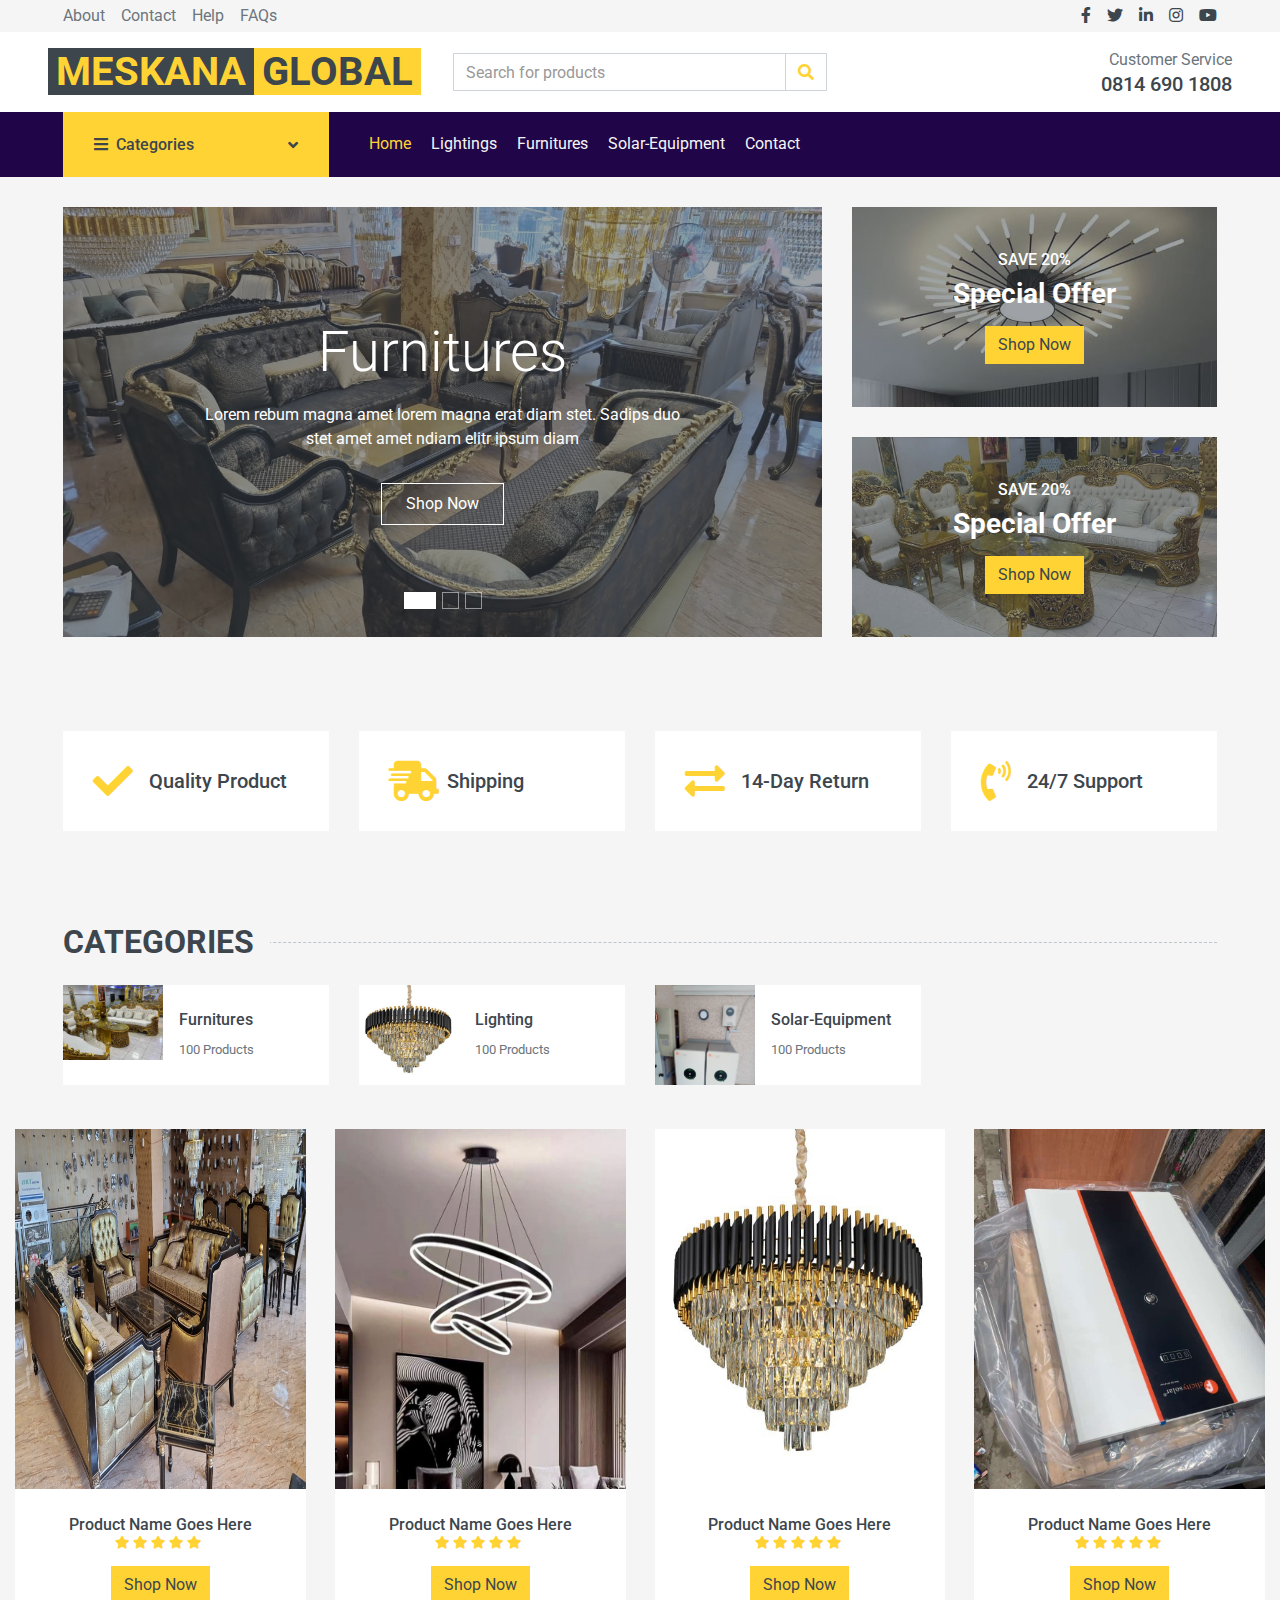
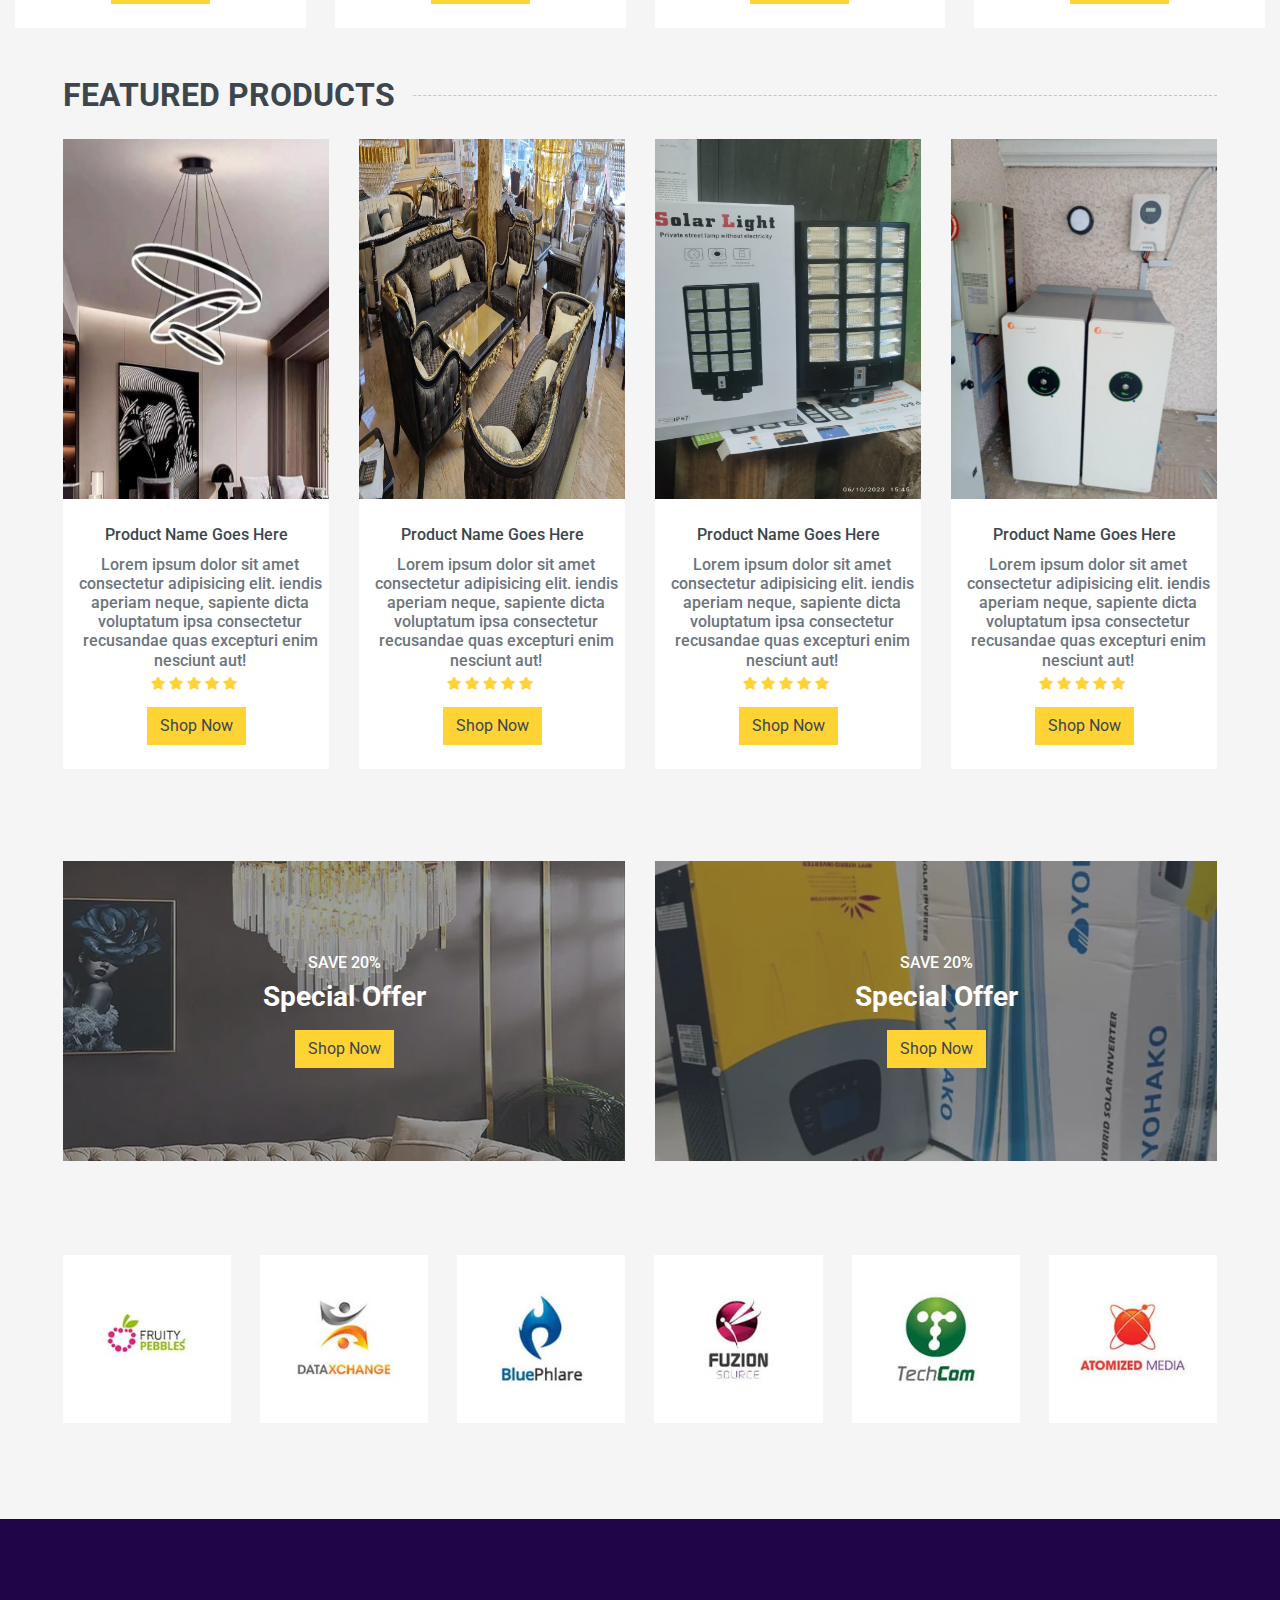
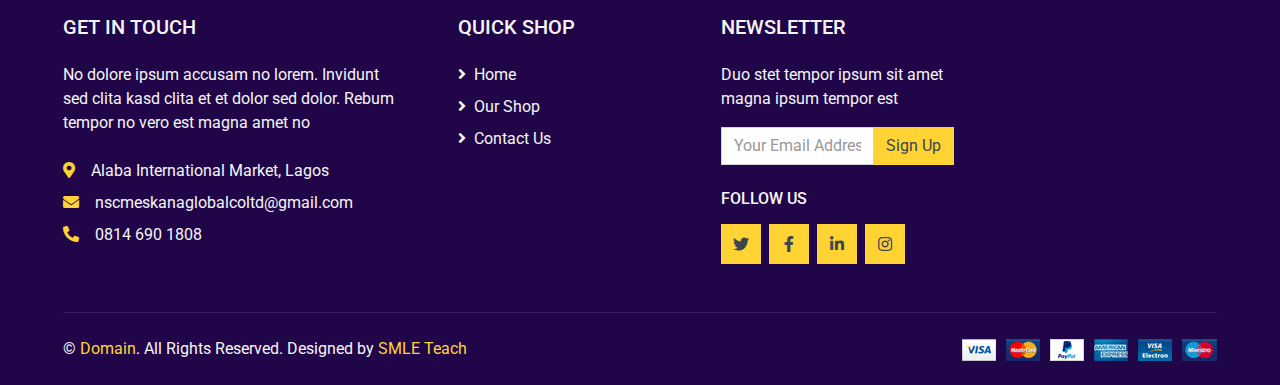
==== commit 13439224: "details page" ====
--- a/index.html
+++ b/index.html
@@ -337,6 +337,138 @@
     </div>
     <!-- Categories End -->
 
+<!--Slider product Star-->
+<div class="col">
+    <div class="owl-carousel related-carousel">
+        <div class="product-item bg-light">
+            <div class="product-img position-relative overflow-hidden">
+                <img class="img-fluid w-100" src="img/furnitures (7).jpeg" alt="">
+                <div class="product-action">
+                    <a class="btn btn-outline-dark btn-square" href=""><i class="far fa-heart"></i></a>
+                </div>
+            </div>
+            <div class="text-center py-4">
+                <a class="h6 text-decoration-none text-truncate" href="">Product Name Goes Here</a>
+                
+                <div class="d-flex align-items-center justify-content-center mb-1">
+                    <small class="fa fa-star text-primary mr-1"></small>
+                    <small class="fa fa-star text-primary mr-1"></small>
+                    <small class="fa fa-star text-primary mr-1"></small>
+                    <small class="fa fa-star text-primary mr-1"></small>
+                    <small class="fa fa-star text-primary mr-1"></small>
+                    <!-- <small>(99)</small> -->
+                </div>
+                <!-- View Details Button -->
+                <div class="mt-3">
+                    <a href="solar_shop.html" class="btn btn-primary">Shop Now</a>
+                </div>
+            </div>
+        </div>
+        <div class="product-item bg-light">
+            <div class="product-img position-relative overflow-hidden">
+                <img class="img-fluid w-100" src="img/lighting (1).jpeg" alt="">
+                <div class="product-action">
+                    <a class="btn btn-outline-dark btn-square" href=""><i class="far fa-heart"></i></a>
+                </div>
+            </div>
+            <div class="text-center py-4">
+                <a class="h6 text-decoration-none text-truncate" href="">Product Name Goes Here</a>
+                <!-- <div class="d-flex align-items-center justify-content-center mt-2">
+                    <h6>Lorem ipsum dolor, sit amet consectetur adipisicing elit. Laboriosam tenetur voluptatibus magni sed voluptates in, quo nemo rem expedita praesentium! Consectetur ipsam in at molestias architecto consequuntur omnis reprehenderit autem!</h6>
+                </div> -->
+                <div class="d-flex align-items-center justify-content-center mb-1">
+                    <small class="fa fa-star text-primary mr-1"></small>
+                    <small class="fa fa-star text-primary mr-1"></small>
+                    <small class="fa fa-star text-primary mr-1"></small>
+                    <small class="fa fa-star text-primary mr-1"></small>
+                    <small class="fa fa-star text-primary mr-1"></small>
+                    <!-- <small>(99)</small> -->
+                </div>
+                <!-- View Details Button -->
+                <div class="mt-3">
+                    <a href="solar_shop.html" class="btn btn-primary">Shop Now</a>
+                </div>
+            </div>
+        </div>
+        <div class="product-item bg-light">
+            <div class="product-img position-relative overflow-hidden">
+                <img class="img-fluid w-100" src="img/lighting (4).jpeg" alt="">
+                <div class="product-action">
+                    <a class="btn btn-outline-dark btn-square" href=""><i class="far fa-heart"></i></a>
+                </div>
+            </div>
+            <div class="text-center py-4">
+                <a class="h6 text-decoration-none text-truncate" href="">Product Name Goes Here</a>
+                
+                <div class="d-flex align-items-center justify-content-center mb-1">
+                    <small class="fa fa-star text-primary mr-1"></small>
+                    <small class="fa fa-star text-primary mr-1"></small>
+                    <small class="fa fa-star text-primary mr-1"></small>
+                    <small class="fa fa-star text-primary mr-1"></small>
+                    <small class="fa fa-star text-primary mr-1"></small>
+                    <!-- <small>(99)</small> -->
+                </div>
+                <!-- View Details Button -->
+                <div class="mt-3">
+                    <a href="solar_shop.html" class="btn btn-primary">Shop Now</a>
+                </div>
+            </div>
+        </div>
+        <div class="product-item bg-light">
+            <div class="product-img position-relative overflow-hidden">
+                <img class="img-fluid w-100" src="img/solar-equipment (2).jpeg" alt="">
+                <div class="product-action">
+                    <a class="btn btn-outline-dark btn-square" href=""><i class="far fa-heart"></i></a>
+                </div>
+            </div>
+            <div class="text-center py-4">
+                <a class="h6 text-decoration-none text-truncate" href="">Product Name Goes Here</a>
+                
+                <div class="d-flex align-items-center justify-content-center mb-1">
+                    <small class="fa fa-star text-primary mr-1"></small>
+                    <small class="fa fa-star text-primary mr-1"></small>
+                    <small class="fa fa-star text-primary mr-1"></small>
+                    <small class="fa fa-star text-primary mr-1"></small>
+                    <small class="fa fa-star text-primary mr-1"></small>
+                    <!-- <small>(99)</small> -->
+                </div>
+                <!-- View Details Button -->
+                <div class="mt-3">
+                    <a href="solar_shop.html" class="btn btn-primary">Shop Now</a>
+                </div>
+            </div>
+        </div>
+        <div class="product-item bg-light">
+            <div class="product-img position-relative overflow-hidden">
+                <img class="img-fluid w-100" src="img/lighting (5).jpeg" alt="">
+                <div class="product-action">
+                    <a class="btn btn-outline-dark btn-square" href=""><i class="far fa-heart"></i></a>
+                </div>
+            </div>
+            <div class="text-center py-4">
+                <a class="h6 text-decoration-none text-truncate" href="">Product Name Goes Here</a>
+                <!-- <div class="d-flex align-items-center justify-content-center mt-2">
+                    <h6>Lorem ipsum dolor, sit amet consectetur adipisicing elit. Laboriosam tenetur voluptatibus magni sed voluptates in, quo nemo rem expedita praesentium! Consectetur ipsam in at molestias architecto consequuntur omnis reprehenderit autem!</h6>
+                </div> -->
+                <div class="d-flex align-items-center justify-content-center mb-1">
+                    <small class="fa fa-star text-primary mr-1"></small>
+                    <small class="fa fa-star text-primary mr-1"></small>
+                    <small class="fa fa-star text-primary mr-1"></small>
+                    <small class="fa fa-star text-primary mr-1"></small>
+                    <small class="fa fa-star text-primary mr-1"></small>
+                    <!-- <small>(99)</small> -->
+                </div>
+                <!-- View Details Button -->
+                <div class="mt-3">
+                    <a href="solar_shop.html" class="btn btn-primary">Shop Now</a>
+                </div>
+            </div>
+        </div>
+    </div>
+    </div>
+<!--Slider product end-->
+
+
 
     <!-- Products Start -->
     <div class="container-fluid pt-5 pb-3">
@@ -474,118 +606,9 @@
                     </div>
                 </div>
             </div>
-            <div class="col-lg-3 col-md-4 col-sm-6 pb-1">
-                <div class="product-item bg-light mb-4">
-                    <div class="product-img position-relative overflow-hidden">
-                        <img class="img-fluid w-100" src="img/furnitures (2).jpeg" alt="">
-                        <div class="product-action">
-                            <a class="btn btn-outline-dark btn-square" href=""><i class="fa fa-shopping-cart"></i></a>
-                            <a class="btn btn-outline-dark btn-square" href=""><i class="far fa-heart"></i></a>
-                            <a class="btn btn-outline-dark btn-square" href=""><i class="fa fa-sync-alt"></i></a>
-                            <a class="btn btn-outline-dark btn-square" href=""><i class="fa fa-search"></i></a>
-                        </div>
-                    </div>
-                    <div class="text-center py-4">
-                        <a class="h6 text-decoration-none text-truncate" href="">Product Name Goes Here</a>
-                        <div class="d-flex align-items-center justify-content-center mt-2">
-                            <h5>$123.00</h5><h6 class="text-muted ml-2"><del>$123.00</del></h6>
-                        </div>
-                        <div class="d-flex align-items-center justify-content-center mb-1">
-                            <small class="fa fa-star text-primary mr-1"></small>
-                            <small class="fa fa-star text-primary mr-1"></small>
-                            <small class="fa fa-star text-primary mr-1"></small>
-                            <small class="fa fa-star text-primary mr-1"></small>
-                            <small class="fa fa-star text-primary mr-1"></small>
-                            <small>(99)</small>
-                        </div>
-                    </div>
-                </div>
-            </div>
-            <div class="col-lg-3 col-md-4 col-sm-6 pb-1">
-                <div class="product-item bg-light mb-4">
-                    <div class="product-img position-relative overflow-hidden">
-                        <img class="img-fluid w-100" src="img/lighting (5).jpeg" alt="">
-                        <div class="product-action">
-                            <a class="btn btn-outline-dark btn-square" href=""><i class="fa fa-shopping-cart"></i></a>
-                            <a class="btn btn-outline-dark btn-square" href=""><i class="far fa-heart"></i></a>
-                            <a class="btn btn-outline-dark btn-square" href=""><i class="fa fa-sync-alt"></i></a>
-                            <a class="btn btn-outline-dark btn-square" href=""><i class="fa fa-search"></i></a>
-                        </div>
-                    </div>
-                    <div class="text-center py-4">
-                        <a class="h6 text-decoration-none text-truncate" href="">Product Name Goes Here</a>
-                        <div class="d-flex align-items-center justify-content-center mt-2">
-                            <h5>$123.00</h5><h6 class="text-muted ml-2"><del>$123.00</del></h6>
-                        </div>
-                        <div class="d-flex align-items-center justify-content-center mb-1">
-                            <small class="fa fa-star text-primary mr-1"></small>
-                            <small class="fa fa-star text-primary mr-1"></small>
-                            <small class="fa fa-star text-primary mr-1"></small>
-                            <small class="fa fa-star text-primary mr-1"></small>
-                            <small class="fa fa-star-half-alt text-primary mr-1"></small>
-                            <small>(99)</small>
-                        </div>
-                    </div>
-                </div>
-            </div>
-            <div class="col-lg-3 col-md-4 col-sm-6 pb-1">
-                <div class="product-item bg-light mb-4">
-                    <div class="product-img position-relative overflow-hidden">
-                        <img class="img-fluid w-100" src="img/furnitures (7).jpeg" alt="">
-                        <div class="product-action">
-                            <a class="btn btn-outline-dark btn-square" href=""><i class="fa fa-shopping-cart"></i></a>
-                            <a class="btn btn-outline-dark btn-square" href=""><i class="far fa-heart"></i></a>
-                            <a class="btn btn-outline-dark btn-square" href=""><i class="fa fa-sync-alt"></i></a>
-                            <a class="btn btn-outline-dark btn-square" href=""><i class="fa fa-search"></i></a>
-                        </div>
-                    </div>
-                    <div class="text-center py-4">
-                        <a class="h6 text-decoration-none text-truncate" href="">Product Name Goes Here</a>
-                        <div class="d-flex align-items-center justify-content-center mt-2">
-                            <h5>$123.00</h5><h6 class="text-muted ml-2"><del>$123.00</del></h6>
-                        </div>
-                        <div class="d-flex align-items-center justify-content-center mb-1">
-                            <small class="fa fa-star text-primary mr-1"></small>
-                            <small class="fa fa-star text-primary mr-1"></small>
-                            <small class="fa fa-star text-primary mr-1"></small>
-                            <small class="fa fa-star-half-alt text-primary mr-1"></small>
-                            <small class="far fa-star text-primary mr-1"></small>
-                            <small>(99)</small>
-                        </div>
-                    </div>
-                </div>
-            </div>
-            <div class="col-lg-3 col-md-4 col-sm-6 pb-1">
-                <div class="product-item bg-light mb-4">
-                    <div class="product-img position-relative overflow-hidden">
-                        <img class="img-fluid w-100" src="img/lighting (18).jpeg" alt="">
-                        <div class="product-action">
-                            <a class="btn btn-outline-dark btn-square" href=""><i class="fa fa-shopping-cart"></i></a>
-                            <a class="btn btn-outline-dark btn-square" href=""><i class="far fa-heart"></i></a>
-                            <a class="btn btn-outline-dark btn-square" href=""><i class="fa fa-sync-alt"></i></a>
-                            <a class="btn btn-outline-dark btn-square" href=""><i class="fa fa-search"></i></a>
-                        </div>
-                    </div>
-                    <div class="text-center py-4">
-                        <a class="h6 text-decoration-none text-truncate" href="">Product Name Goes Here</a>
-                        <div class="d-flex align-items-center justify-content-center mt-2">
-                            <h5>$123.00</h5><h6 class="text-muted ml-2"><del>$123.00</del></h6>
-                        </div>
-                        <div class="d-flex align-items-center justify-content-center mb-1">
-                            <small class="fa fa-star text-primary mr-1"></small>
-                            <small class="fa fa-star text-primary mr-1"></small>
-                            <small class="fa fa-star text-primary mr-1"></small>
-                            <small class="far fa-star text-primary mr-1"></small>
-                            <small class="far fa-star text-primary mr-1"></small>
-                            <small>(99)</small>
-                        </div>
-                    </div>
-                </div>
-            </div>
         </div>
     </div>
     <!-- Products End -->
-
 
     <!-- Offer Start -->
     <div class="container-fluid pt-5 pb-3">
@@ -893,7 +916,7 @@
                         <div class="d-flex flex-column justify-content-start">
                             <a class="text-secondary mb-2" href="#"><i class="fa fa-angle-right mr-2"></i>Home</a>
                             <a class="text-secondary mb-2" href="#"><i class="fa fa-angle-right mr-2"></i>Our Shop</a>
-                            <a class="text-secondary mb-2" href="#"><i class="fa fa-angle-right mr-2"></i>Shop Detail</a>
+                            <!-- <a class="text-secondary mb-2" href="#"><i class="fa fa-angle-right mr-2"></i>Shop Detail</a> -->
                             <!-- <a class="text-secondary mb-2" href="#"><i class="fa fa-angle-right mr-2"></i>Shopping Cart</a> -->
                             <!-- <a class="text-secondary mb-2" href="#"><i class="fa fa-angle-right mr-2"></i>Checkout</a> -->
                             <a class="text-secondary" href="contact.html"><i class="fa fa-angle-right mr-2"></i>Contact Us</a>
